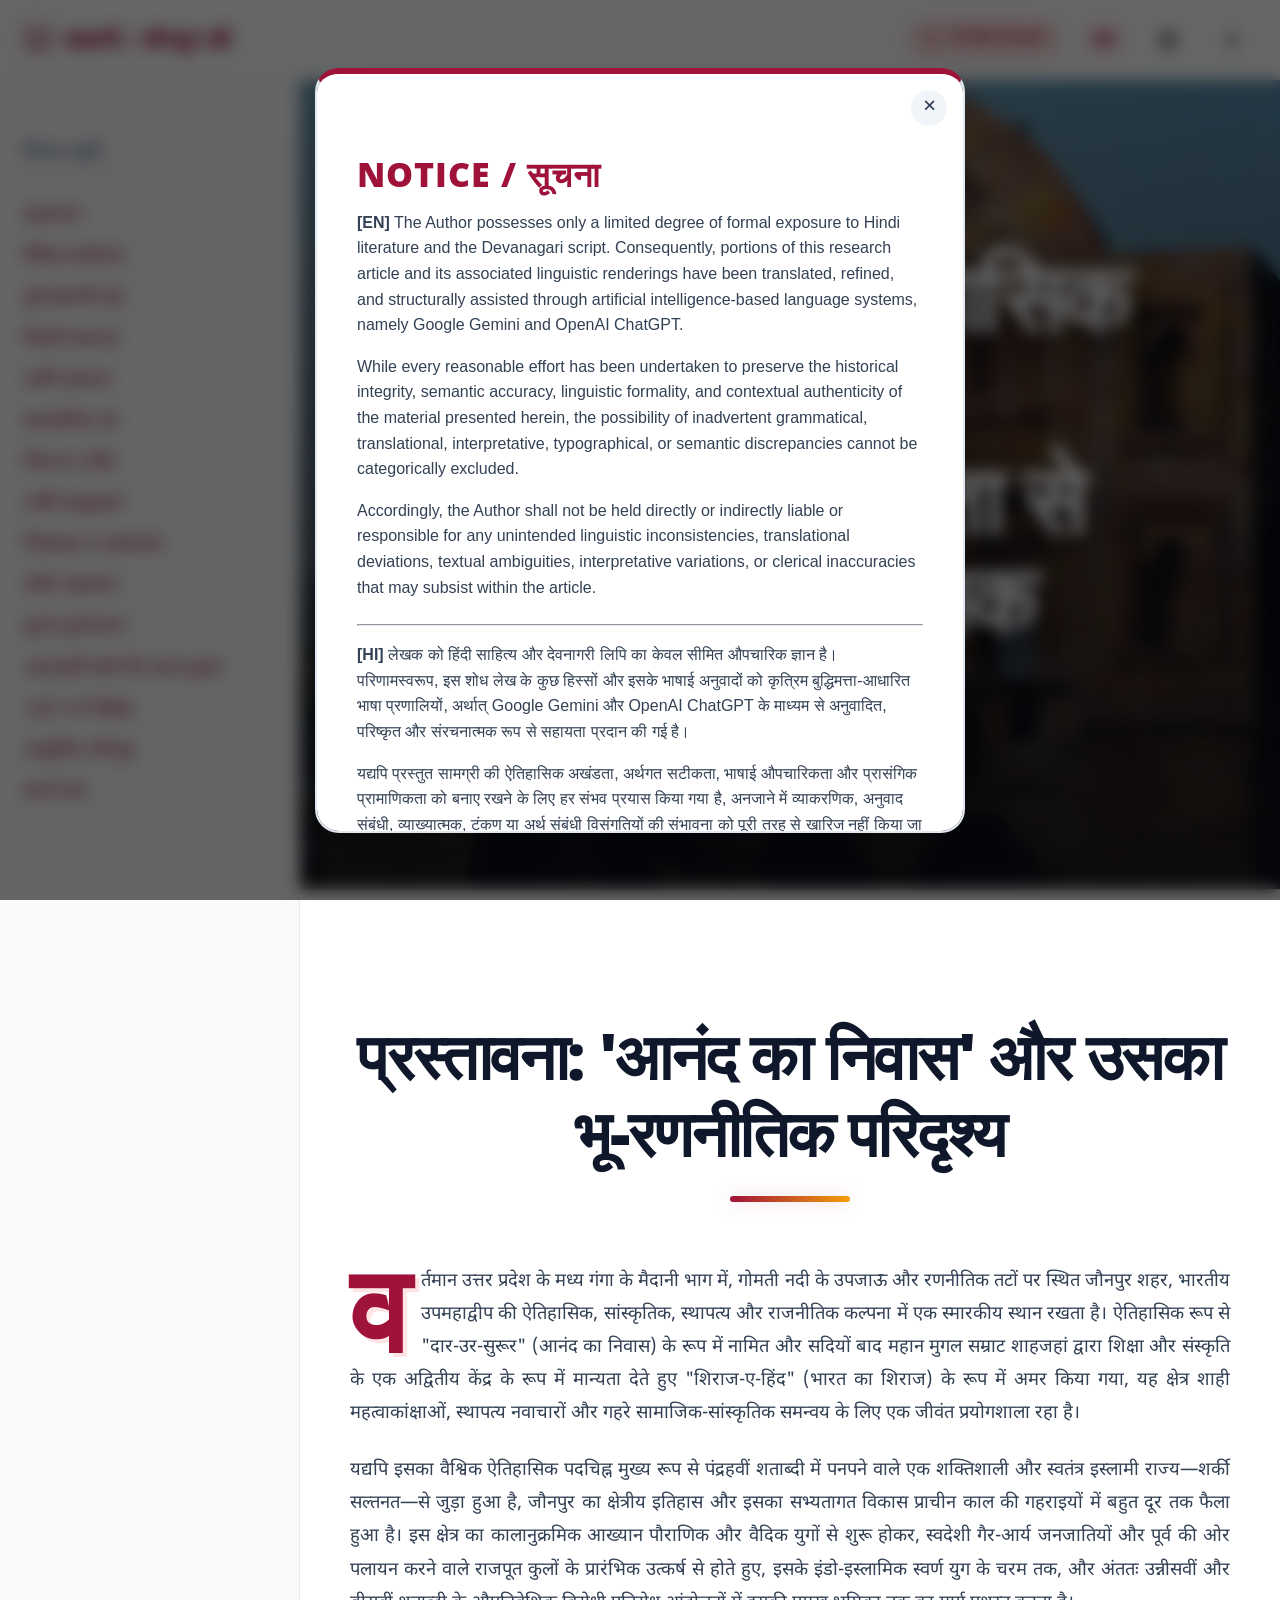
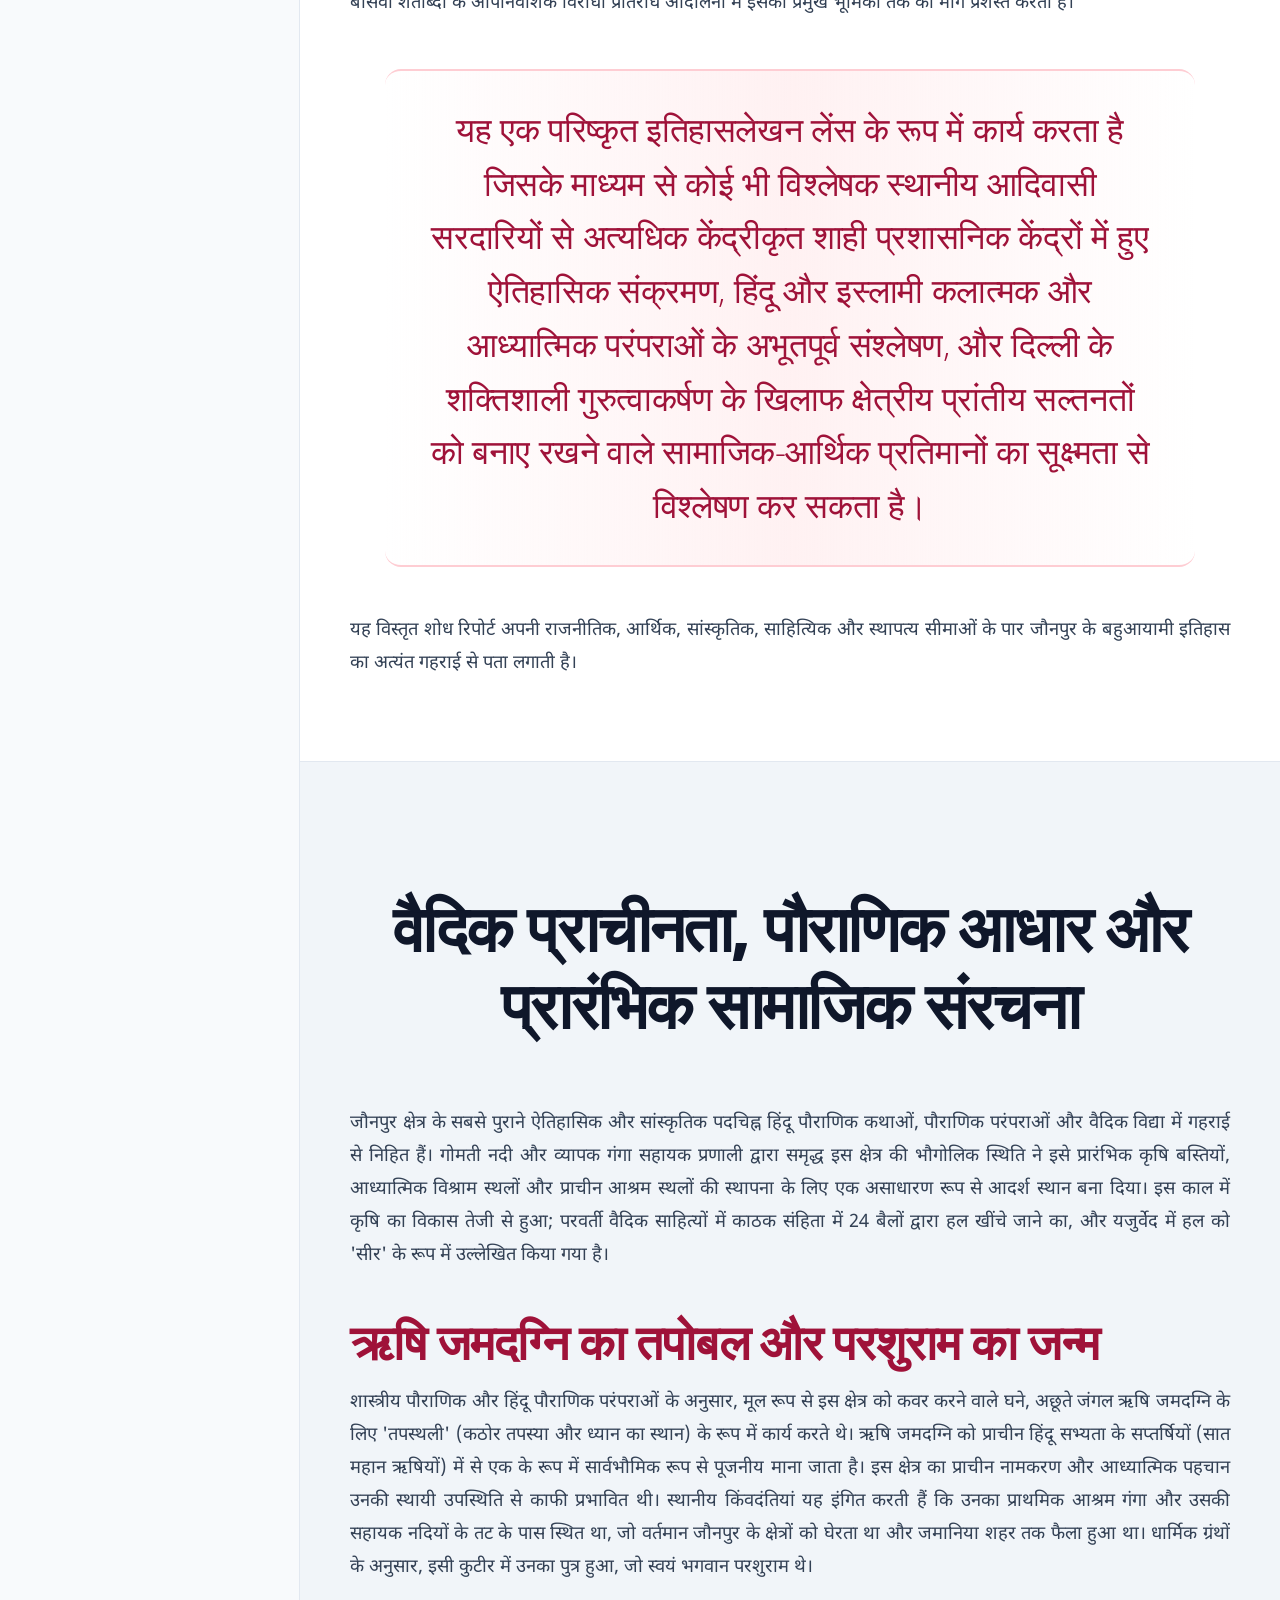
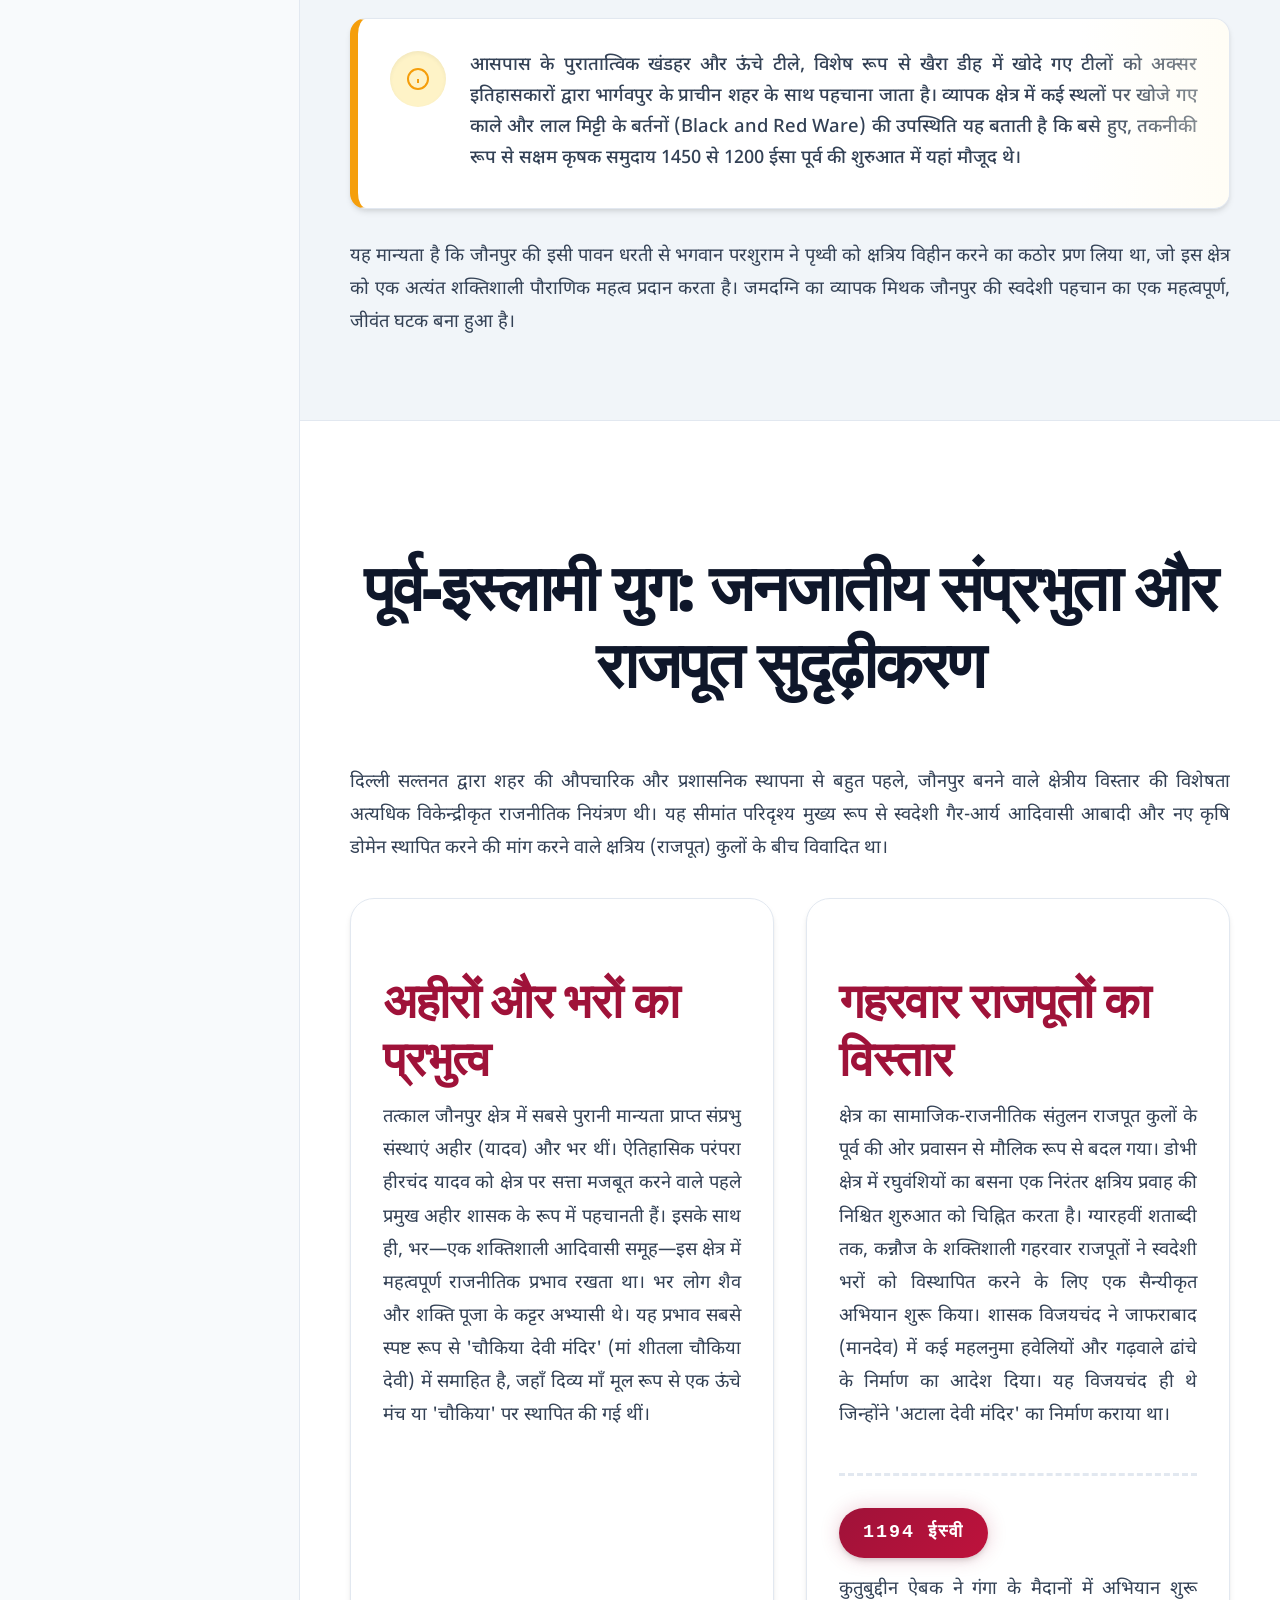
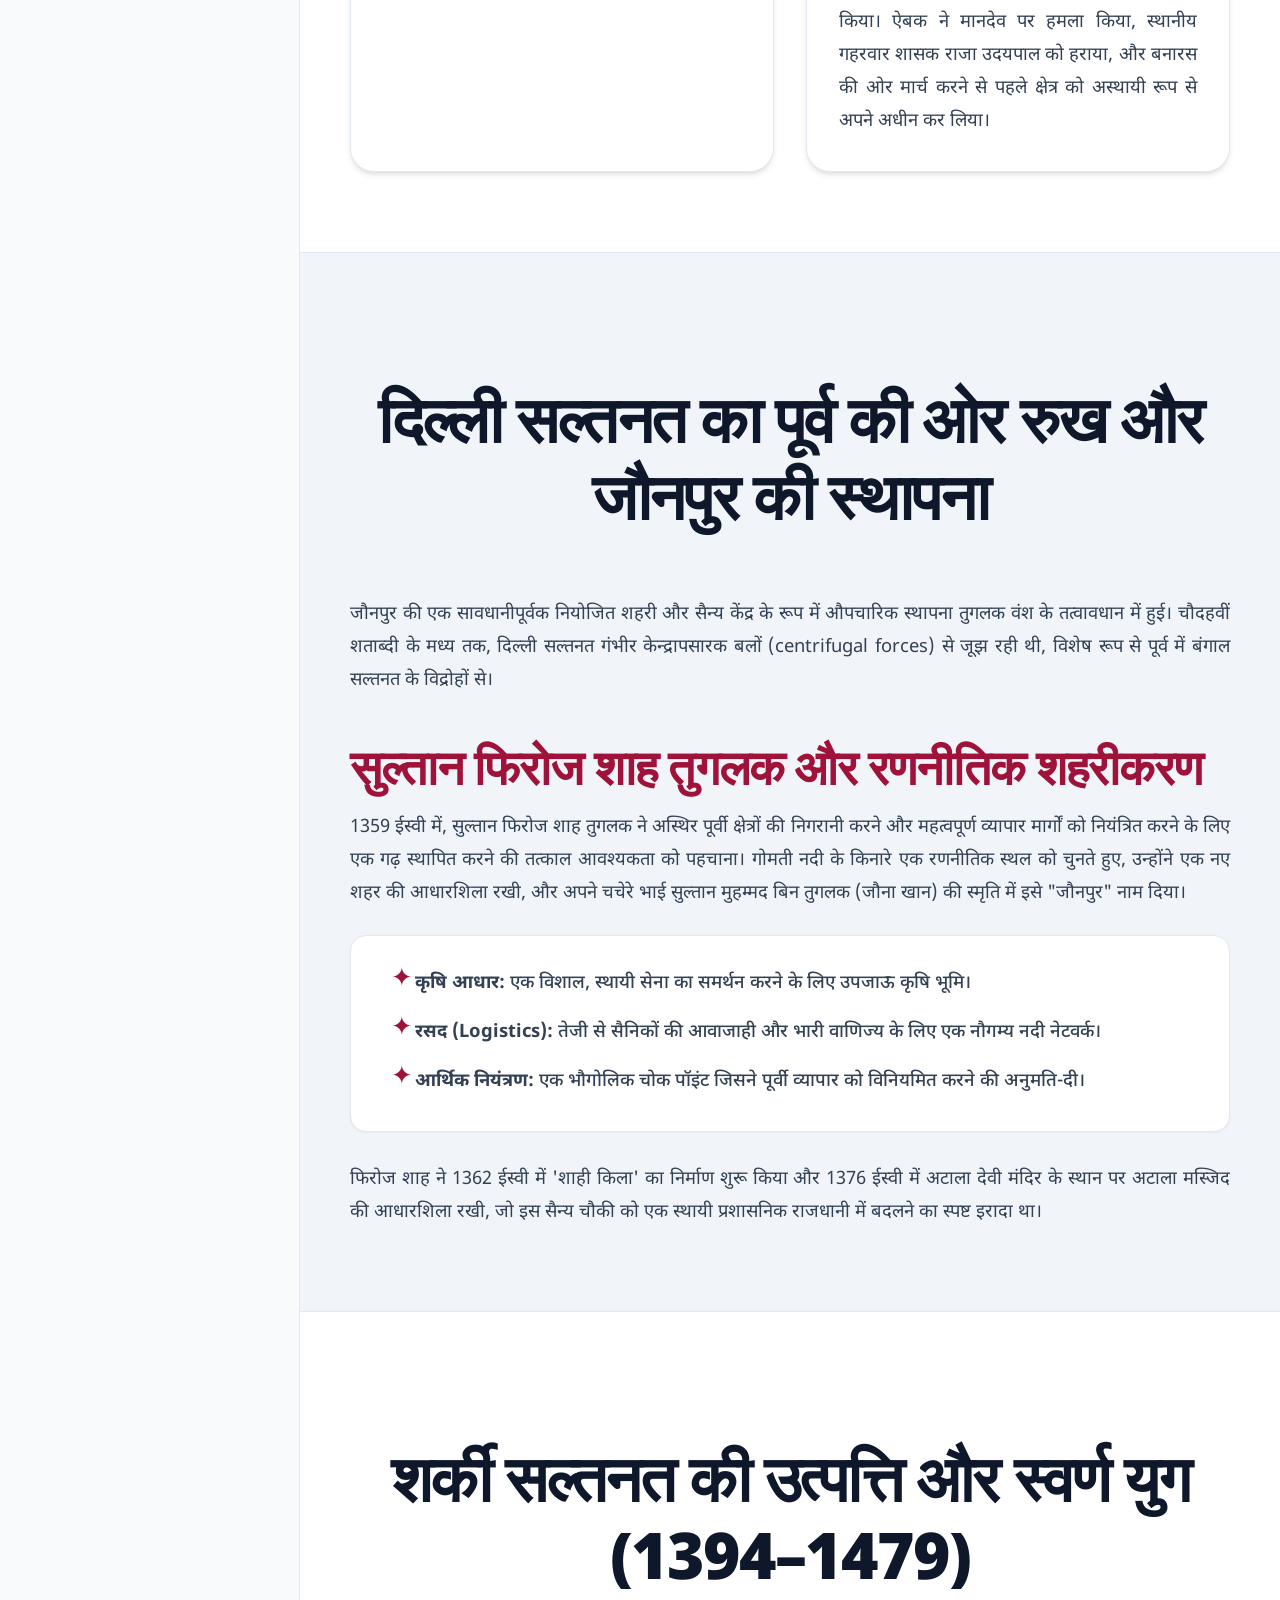
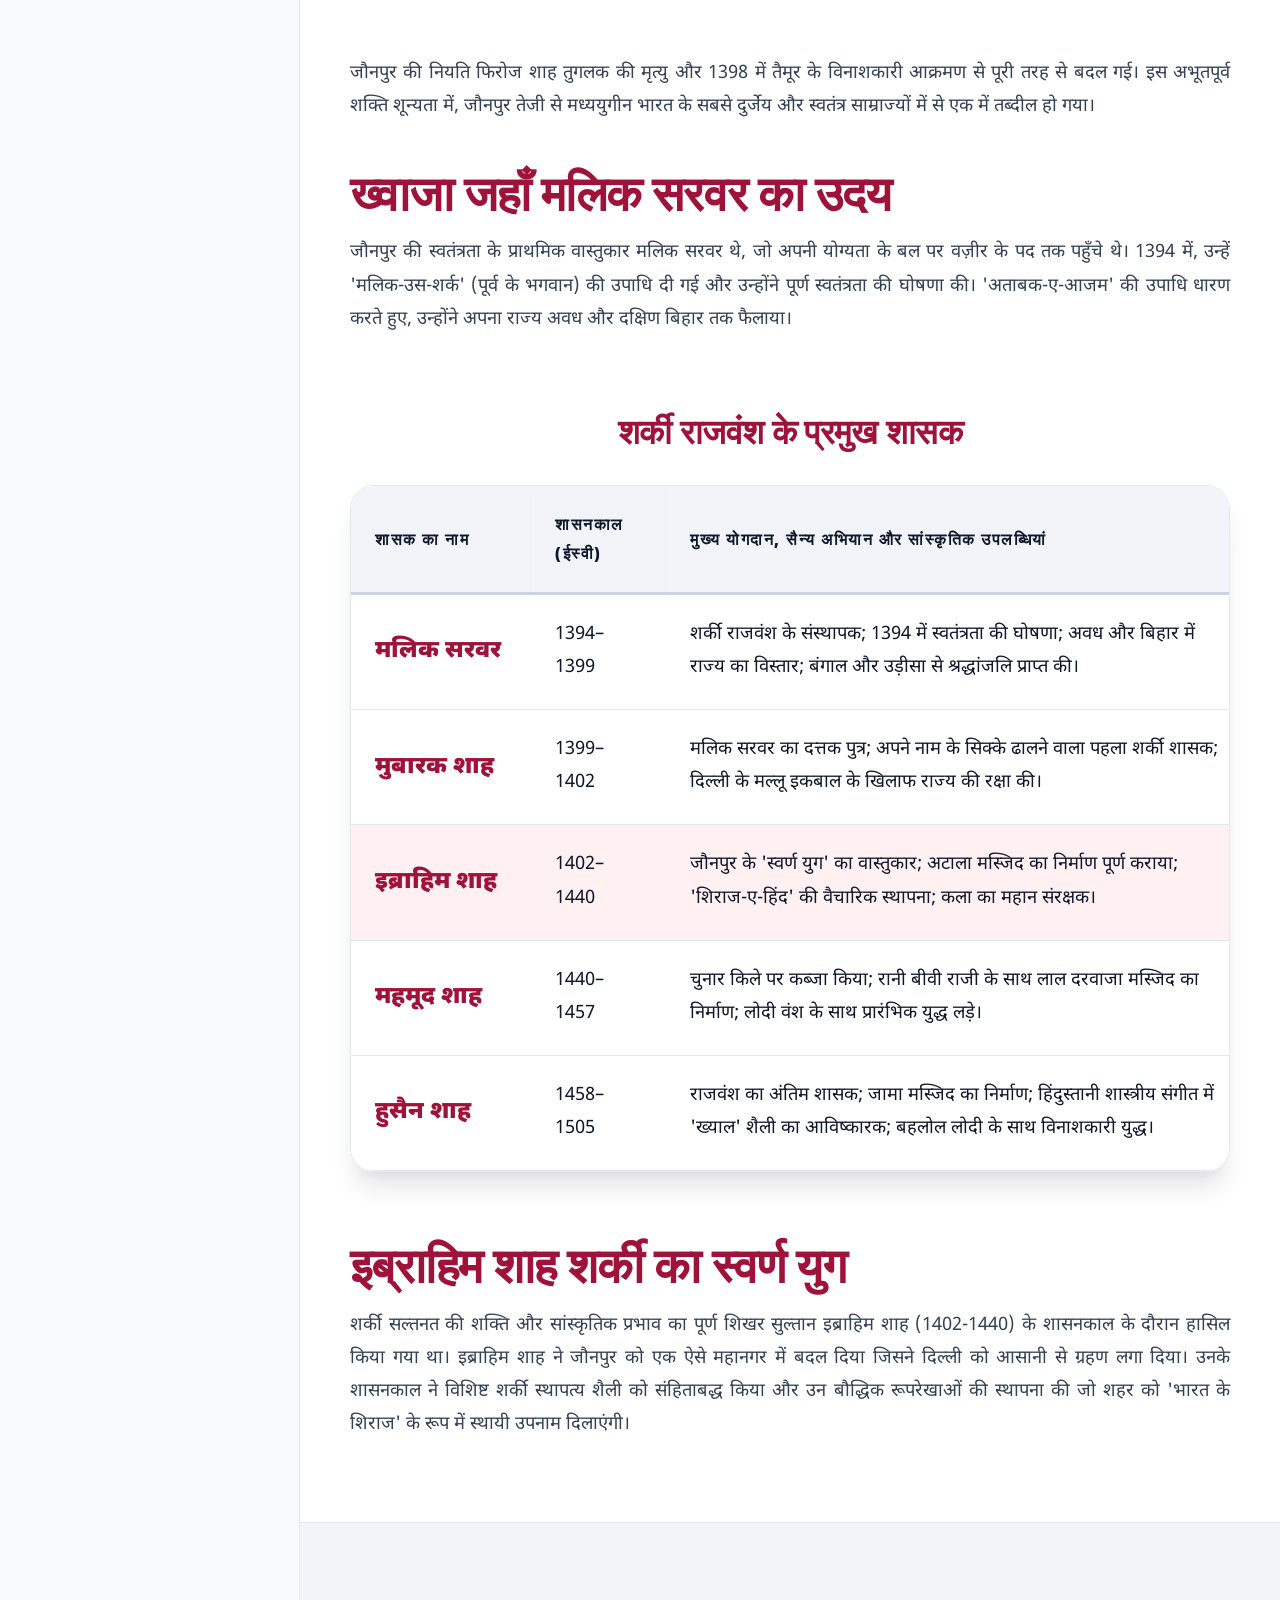
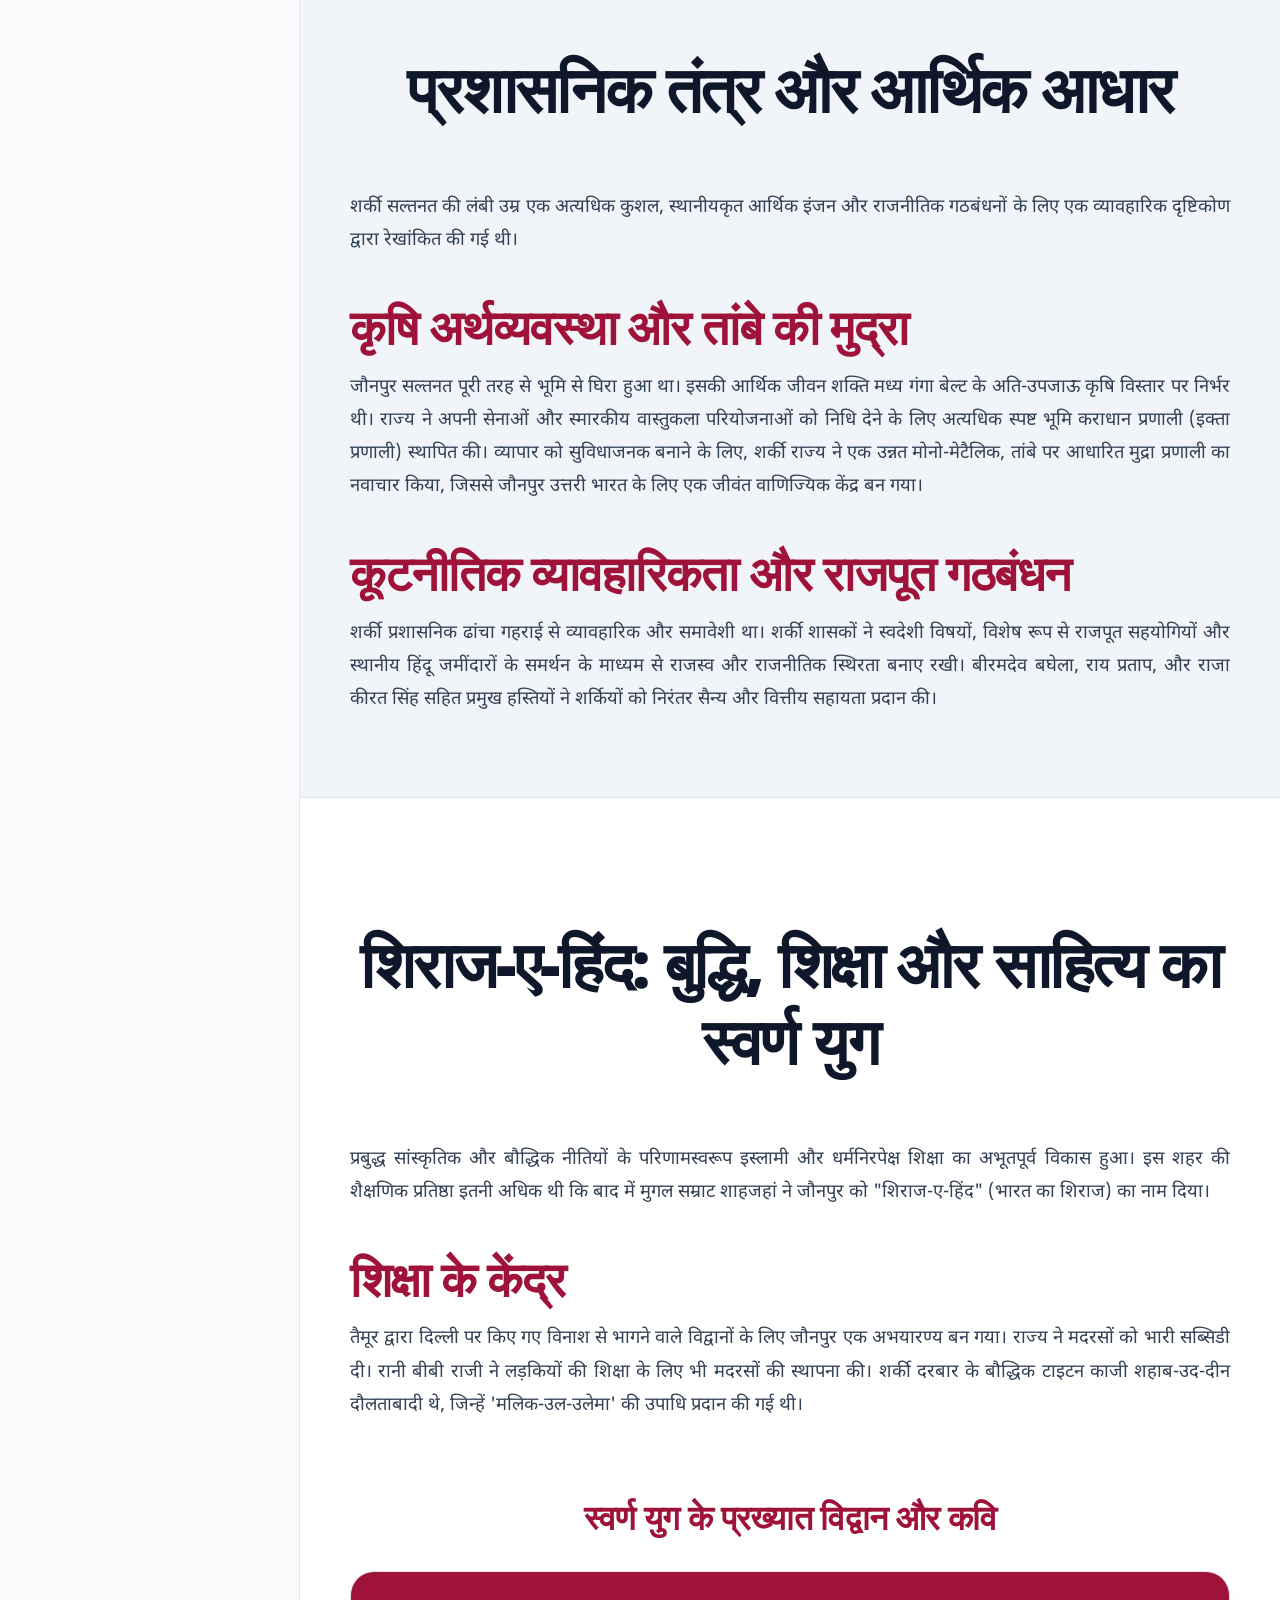
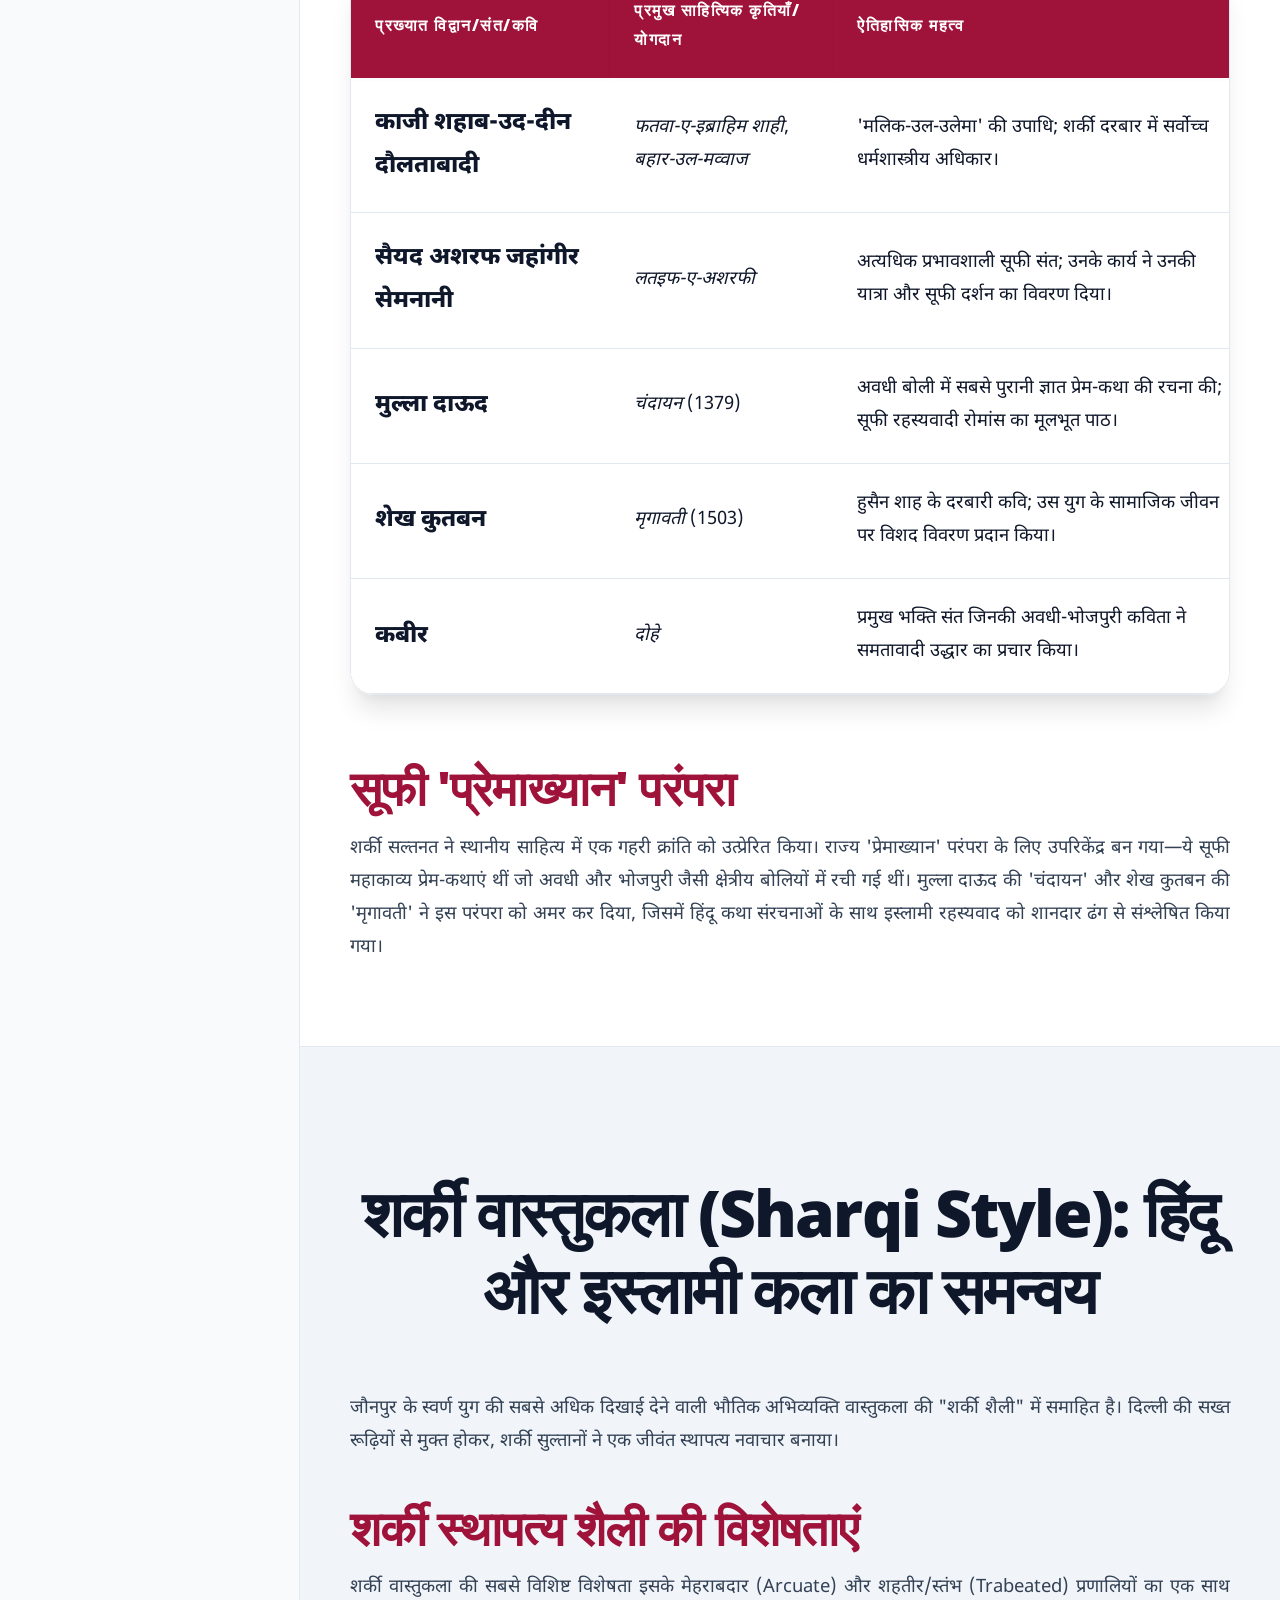
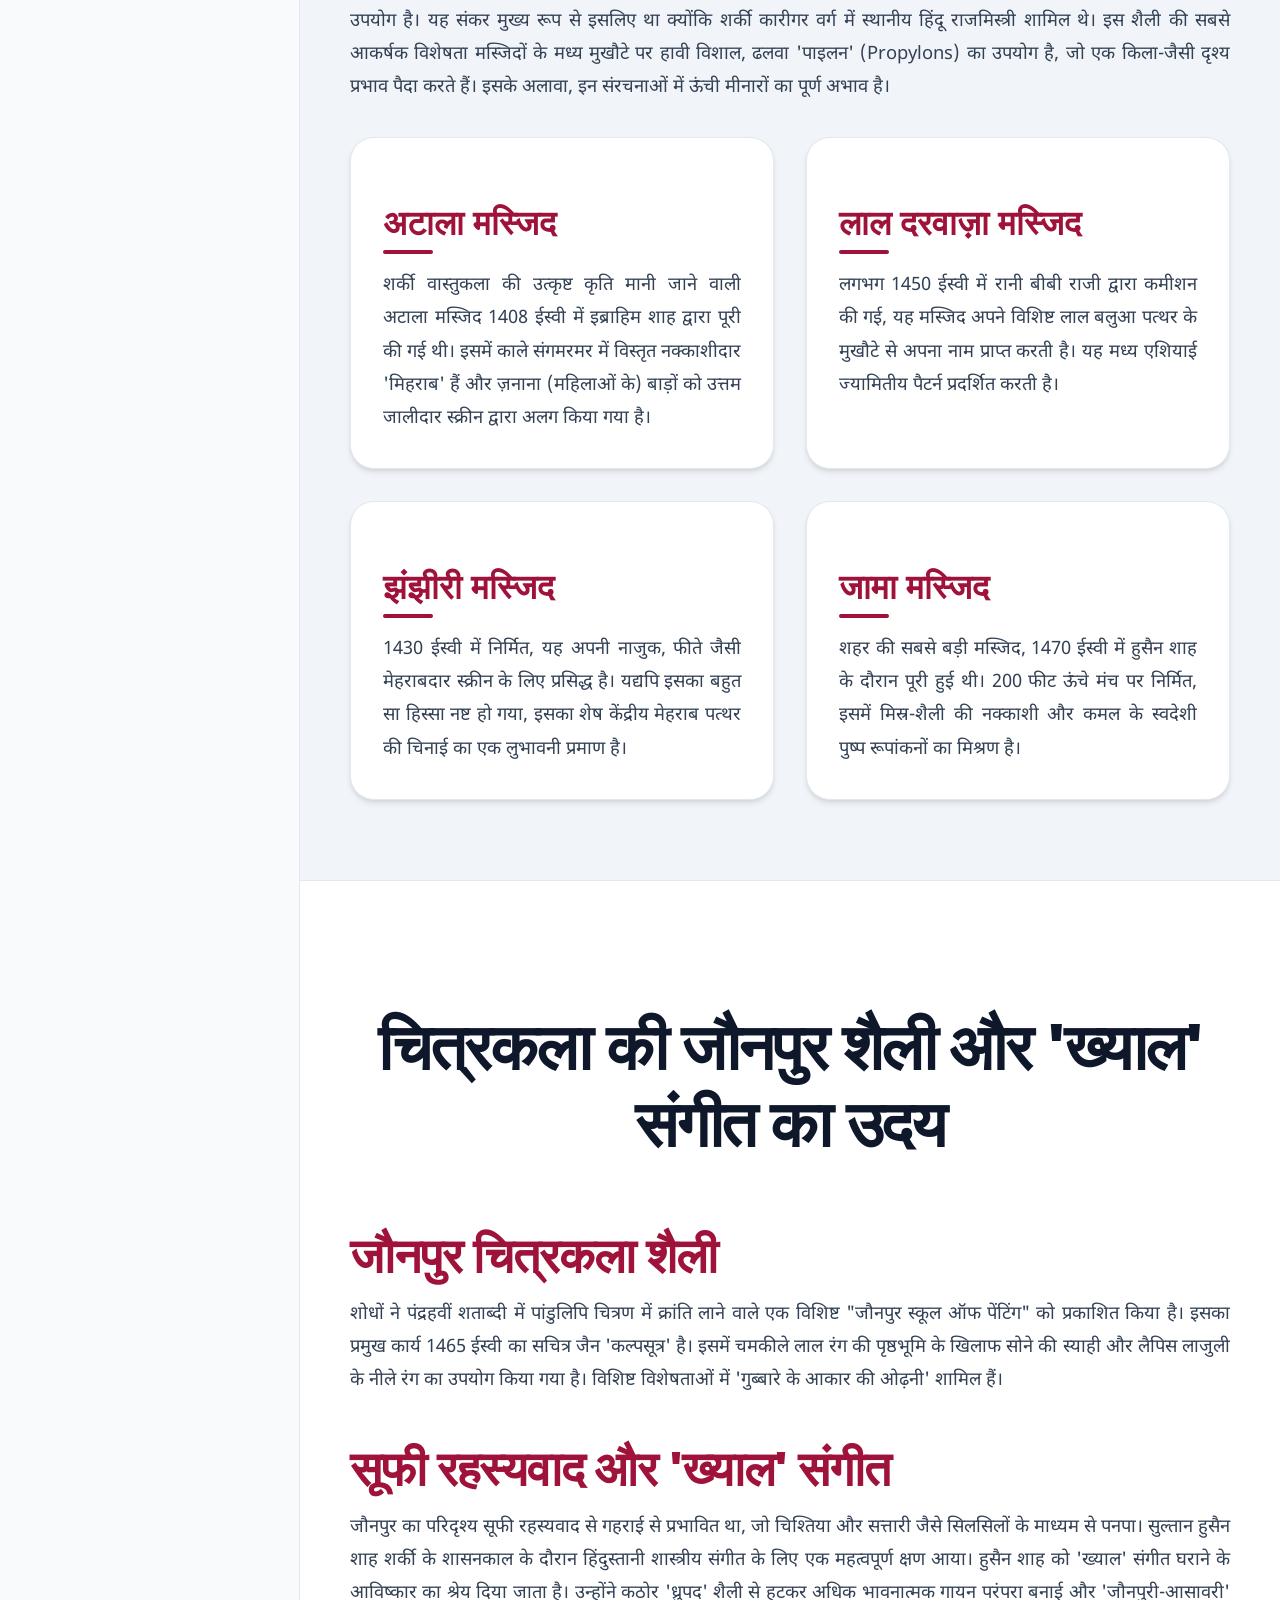
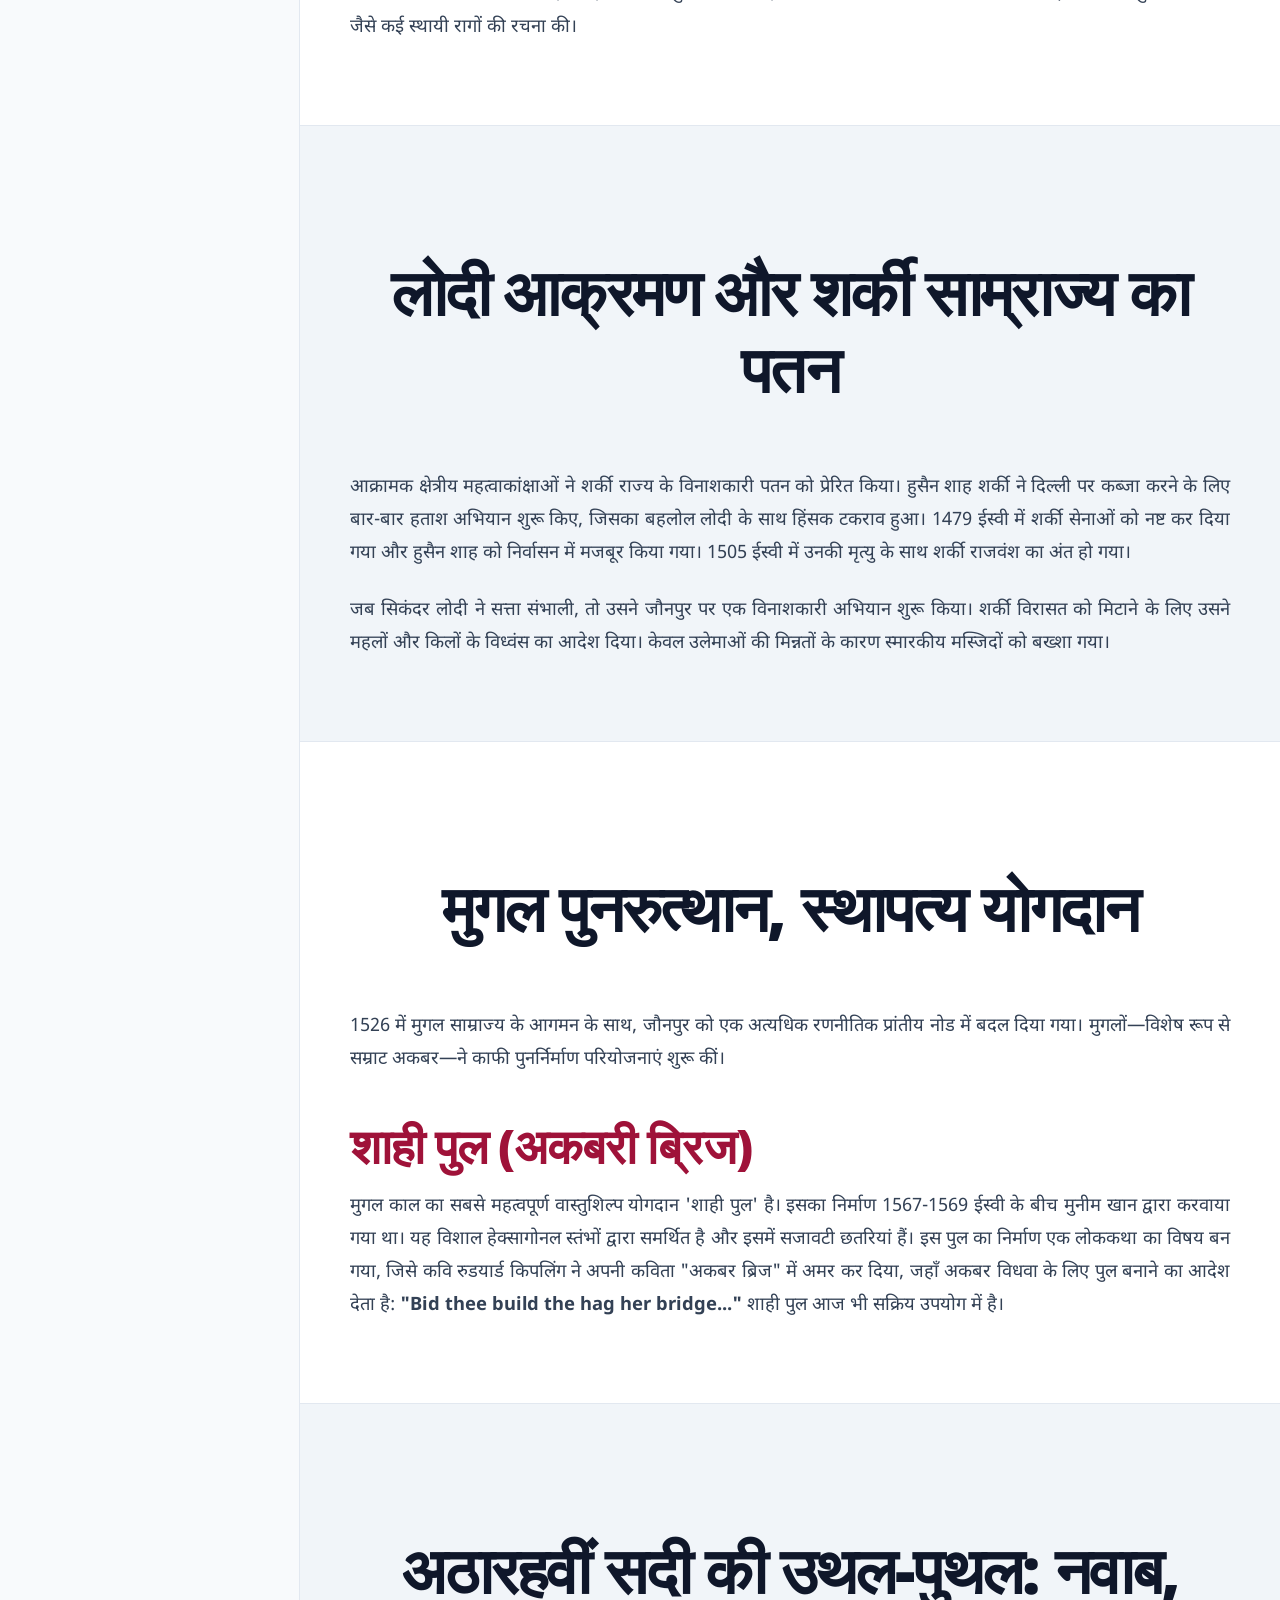
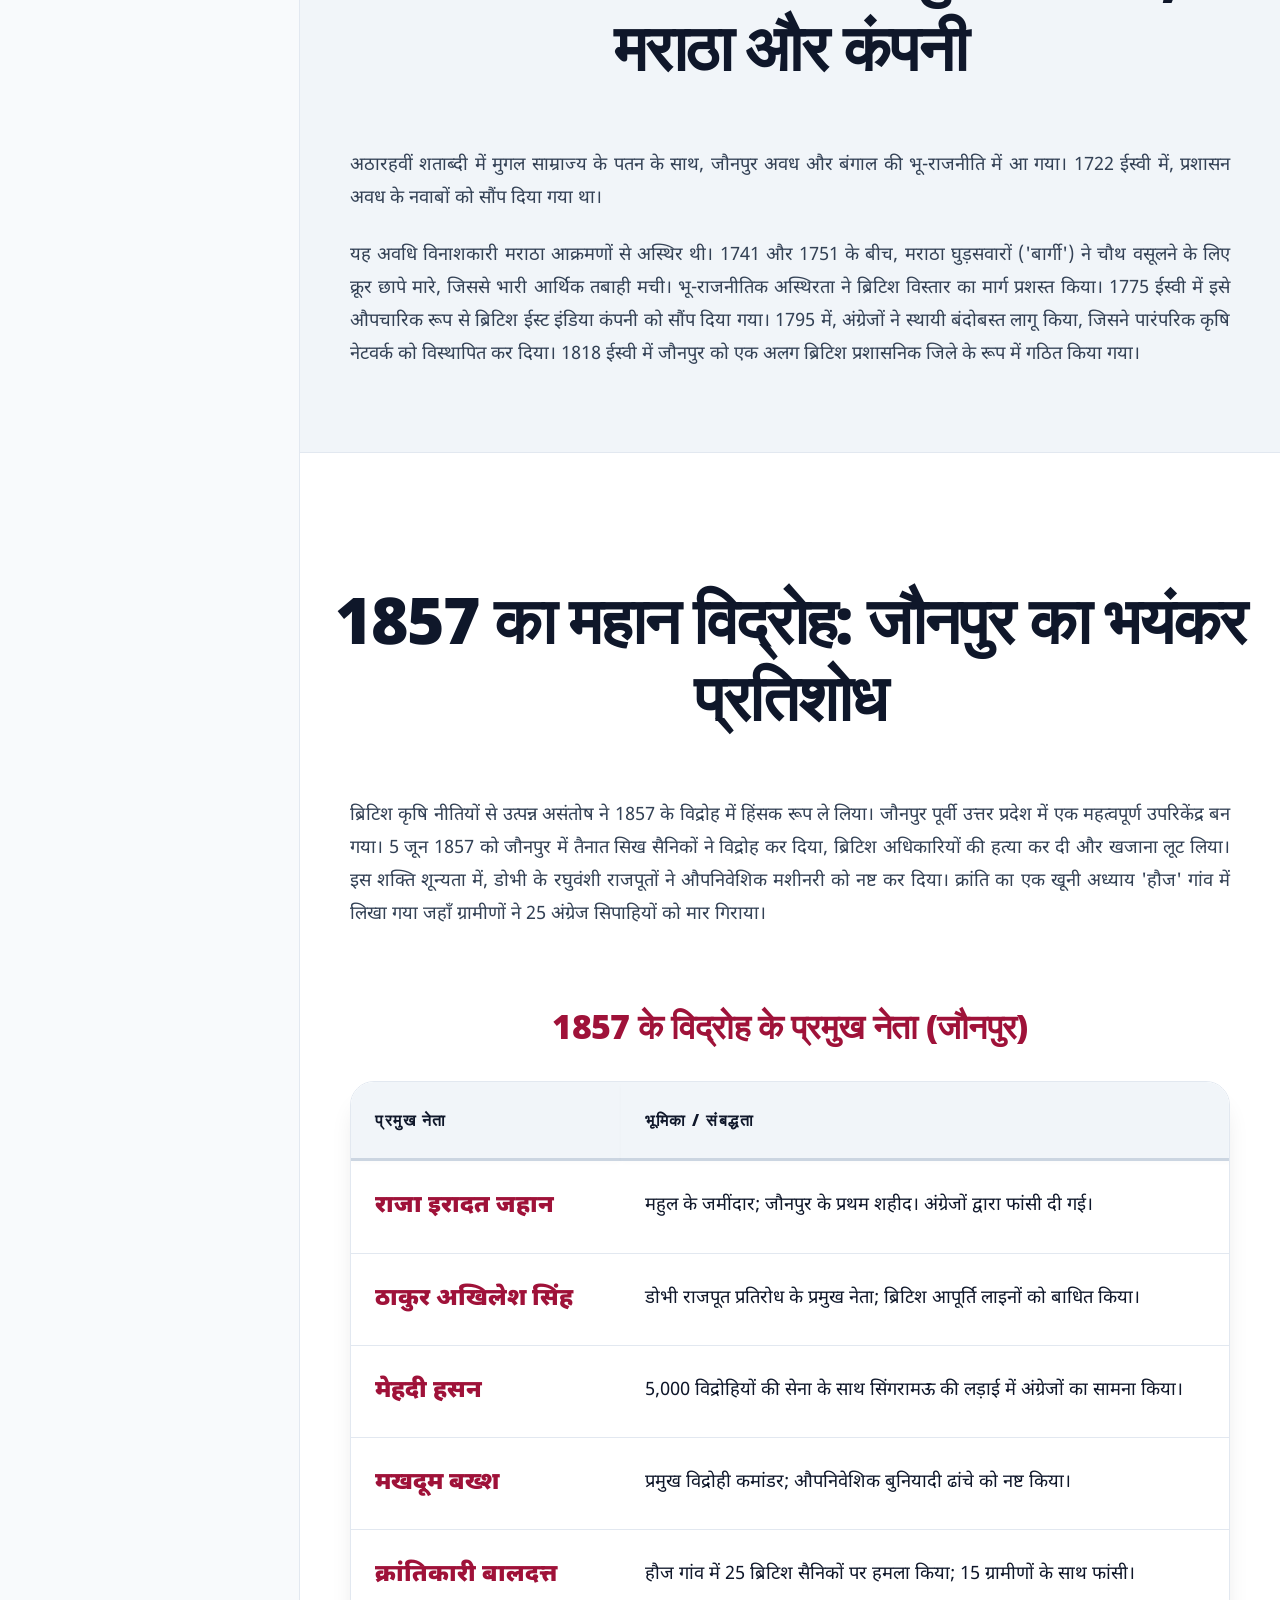
==== index_hi.html @ a03056e4 "Add files via upload" ====
<!DOCTYPE html>
<html lang="hi" class="scroll-smooth" data-theme="light">
<head>
    <meta charset="UTF-8">
    <meta name="viewport" content="width=device-width, initial-scale=1.0, maximum-scale=5.0">
    <meta name="description" content="जौनपुर का ऐतिहासिक और सांस्कृतिक विकास: वैदिक प्राचीनता से आधुनिकता और शिराज-ए-हिंद की विरासत तक एक विस्तृत विश्लेषणात्मक अध्ययन।">
    <meta name="author" content="Mohammed Yusuf Abbas">
    
    <title>जौनपुर का ऐतिहासिक विकास | विस्तृत संग्रह</title>
    
    <link rel="preconnect" href="https://fonts.googleapis.com">
    <link rel="preconnect" href="https://fonts.gstatic.com" crossorigin>
    <link href="https://fonts.googleapis.com/css2?family=Open+Sans:ital,wght@0,300;0,400;0,500;0,600;0,700;0,800;1,400;1,600&family=Noto+Sans+Devanagari:wght@300;400;500;600;700;800&display=swap" rel="stylesheet">    
    <link rel="stylesheet" href="style.css">

    <style>
        :root {
            --font-primary: 'Noto Sans Devanagari', 'Google Sans', 'Open Sans', system-ui, -apple-system, sans-serif;
        }
        body { font-family: var(--font-primary); }
    </style>
</head>

<body class="antialiased text-rendering-optimize" oncontextmenu="return false;">

    <div id="disclaimer-modal" class="modal-overlay" aria-hidden="true">
        <div class="modal-content shadow-2xl">
            <button class="close-modal-btn" aria-label="Close Disclaimer" title="Close">&times;</button>
            <h3 class="modal-title u-text-brand u-font-black">NOTICE / सूचना</h3>
            
            <div style="margin-bottom: 1.5rem;">
                <p><strong>[EN]</strong> The Author possesses only a limited degree of formal exposure to Hindi literature and the Devanagari script. Consequently, portions of this research article and its associated linguistic renderings have been translated, refined, and structurally assisted through artificial intelligence-based language systems, namely Google Gemini and OpenAI ChatGPT.</p>
                <p>While every reasonable effort has been undertaken to preserve the historical integrity, semantic accuracy, linguistic formality, and contextual authenticity of the material presented herein, the possibility of inadvertent grammatical, translational, interpretative, typographical, or semantic discrepancies cannot be categorically excluded.</p>
                <p>Accordingly, the Author shall not be held directly or indirectly liable or responsible for any unintended linguistic inconsistencies, translational deviations, textual ambiguities, interpretative variations, or clerical inaccuracies that may subsist within the article.</p>
            </div>
            
            <hr style="margin: 1rem 0; border-color: var(--border-light);">
            
            <div>
                <p><strong>[HI]</strong> लेखक को हिंदी साहित्य और देवनागरी लिपि का केवल सीमित औपचारिक ज्ञान है। परिणामस्वरूप, इस शोध लेख के कुछ हिस्सों और इसके भाषाई अनुवादों को कृत्रिम बुद्धिमत्ता-आधारित भाषा प्रणालियों, अर्थात् Google Gemini और OpenAI ChatGPT के माध्यम से अनुवादित, परिष्कृत और संरचनात्मक रूप से सहायता प्रदान की गई है।</p>
                <p>यद्यपि प्रस्तुत सामग्री की ऐतिहासिक अखंडता, अर्थगत सटीकता, भाषाई औपचारिकता और प्रासंगिक प्रामाणिकता को बनाए रखने के लिए हर संभव प्रयास किया गया है, अनजाने में व्याकरणिक, अनुवाद संबंधी, व्याख्यात्मक, टंकण या अर्थ संबंधी विसंगतियों की संभावना को पूरी तरह से खारिज नहीं किया जा सकता है।</p>
                <p>तदनुसार, लेख के भीतर मौजूद किसी भी अनपेक्षित भाषाई विसंगतियों, अनुवाद संबंधी विचलनों, पाठ्य अस्पष्टताओं, व्याख्यात्मक विविधताओं या लिपिकीय अशुद्धियों के लिए लेखक को प्रत्यक्ष या अप्रत्यक्ष रूप से उत्तरदायी या जिम्मेदार नहीं ठहराया जाएगा।</p>
            </div>
        </div>
    </div>

    <a href="#main-content" class="skip-link sr-only focusable">मुख्य सामग्री पर जाएं</a>

    <div class="progress-tracker" aria-hidden="true">
        <div id="scroll-progress" class="progress-bar"></div>
    </div>

    <header class="app-header glass-effect" role="banner">
        <div class="header-container">
            <div class="brand">
                <span class="brand-logo" aria-hidden="true">
                    <svg viewBox="0 0 24 24" width="28" height="28" stroke="currentColor" stroke-width="2" fill="none"><path d="M2 3h6a4 4 0 0 1 4 4v14a3 3 0 0 0-3-3H2z"></path><path d="M22 3h-6a4 4 0 0 0-4 4v14a3 3 0 0 1 3-3h7z"></path></svg>
                </span>
                <span class="brand-name">कहानी : जौनपुर की</span>
            </div>
            
            <div class="header-controls">
                <div class="reading-time-indicator" id="reading-time">
                    <svg viewBox="0 0 24 24" width="16" height="16" stroke="currentColor" stroke-width="2" fill="none"><circle cx="12" cy="12" r="10"></circle><polyline points="12 6 12 12 16 14"></polyline></svg>
                    <span>गणना हो रही है...</span>
                </div>

                <a href="index.html" class="theme-btn lang-toggle" aria-label="Switch to English" title="Switch to English" style="font-weight: 800; text-decoration: none;">EN</a>

                <button id="print-btn" class="theme-btn" aria-label="Print Document" title="Print Document">
                    <svg viewBox="0 0 24 24" width="20" height="20" stroke="currentColor" stroke-width="2" fill="none" stroke-linecap="round" stroke-linejoin="round">
                        <polyline points="6 9 6 2 18 2 18 9"></polyline>
                        <path d="M6 18H4a2 2 0 0 1-2-2v-5a2 2 0 0 1 2-2h16a2 2 0 0 1 2 2v5a2 2 0 0 1-2 2h-2"></path>
                        <rect x="6" y="14" width="12" height="8"></rect>
                    </svg>
                </button>
                
                <button id="theme-toggle" class="theme-btn" aria-label="Toggle Dark Mode" title="Toggle Dark Mode">
                    <svg class="sun-icon" viewBox="0 0 24 24" width="20" height="20" stroke="currentColor" stroke-width="2" fill="none"><circle cx="12" cy="12" r="5"></circle><line x1="12" y1="1" x2="12" y2="3"></line><line x1="12" y1="21" x2="12" y2="23"></line><line x1="4.22" y1="4.22" x2="5.64" y2="5.64"></line><line x1="18.36" y1="18.36" x2="19.78" y2="19.78"></line><line x1="1" y1="12" x2="3" y2="12"></line><line x1="21" y1="12" x2="23" y2="12"></line><line x1="4.22" y1="19.78" x2="5.64" y2="18.36"></line><line x1="18.36" y1="5.64" x2="19.78" y2="4.22"></line></svg>
                    <svg class="moon-icon hidden" viewBox="0 0 24 24" width="20" height="20" stroke="currentColor" stroke-width="2" fill="none"><path d="M21 12.79A9 9 0 1 1 11.21 3 7 7 0 0 0 21 12.79z"></path></svg>
                </button>

                <button id="mobile-menu-btn" class="hamburger-btn" aria-expanded="false" aria-controls="sidebar-nav">
                    <span class="hamburger-box">
                        <span class="hamburger-inner"></span>
                    </span>
                </button>
            </div>
        </div>
    </header>

    <div class="layout-wrapper">
        <aside id="sidebar-nav" class="sidebar" aria-label="Table of Contents">
            <div class="sidebar-sticky">
                <div class="sidebar-header">
                    <h3>विषय सूची</h3>
                </div>
                <nav class="toc-nav" id="toc-container">
                    <ul class="toc-list">
                        <li><a href="#introduction">प्रस्तावना</a></li>
                        <li><a href="#vedic-antiquity">वैदिक प्राचीनता</a></li>
                        <li><a href="#pre-islamic">पूर्व-इस्लामी युग</a></li>
                        <li><a href="#delhi-sultanate">दिल्ली सल्तनत</a></li>
                        <li><a href="#sharqi-sultanate">शर्की सल्तनत</a></li>
                        <li><a href="#administration">प्रशासनिक तंत्र</a></li>
                        <li><a href="#shiraz-i-hind">शिराज-ए-हिंद</a></li>
                        <li><a href="#architecture">शर्की वास्तुकला</a></li>
                        <li><a href="#art-mysticism">चित्रकला व रहस्यवाद</a></li>
                        <li><a href="#lodi-conquest">लोदी आक्रमण</a></li>
                        <li><a href="#mughal-resurgence">मुगल पुनरुत्थान</a></li>
                        <li><a href="#18th-century">अठारहवीं सदी की उथल-पुथल</a></li>
                        <li><a href="#great-rebellion">1857 का विद्रोह</a></li>
                        <li><a href="#modern-jaunpur">आधुनिक जौनपुर</a></li>
                        <li><a href="#works-cited">संदर्भ ग्रंथ</a></li>
                    </ul>
                </nav>
            </div>
        </aside>

        <main id="main-content" class="main-content" role="main">
            <article class="research-paper">
                <header class="paper-header parallax-container">
                    <div class="paper-header-bg"></div>
                    <div class="paper-header-content">
                        <div class="document-metadata">
                            <span class="tag">ऐतिहासिक विश्लेषण</span>
                            <span class="tag">शहरी विकास</span>
                        </div>
                        <h1 class="paper-title">जौनपुर का ऐतिहासिक विकास: <br>वैदिक प्राचीनता से आधुनिकता तक</h1>
                        <div class="paper-author-card">
                            <div class="author-avatar">MYA</div>
                            <div class="author-info">
                                <p class="author-name" rel="author">मोहम्मद यूसुफ अब्बास</p>
                                <p class="author-role">उपलब्ध ऐतिहासिक स्रोतों का एक विश्लेषण</p>
                            </div>
                        </div>
                    </div>
                </header>

                <div class="paper-body">
                    
                    <section id="introduction" class="paper-section reveal-on-scroll">
                        <header class="section-heading">
                            <h2>प्रस्तावना: 'आनंद का निवास' और उसका भू-रणनीतिक परिदृश्य</h2>
                            <div class="heading-line"></div>
                        </header>
                        <div class="section-content">
                            <p class="has-drop-cap">वर्तमान उत्तर प्रदेश के मध्य गंगा के मैदानी भाग में, गोमती नदी के उपजाऊ और रणनीतिक तटों पर स्थित जौनपुर शहर, भारतीय उपमहाद्वीप की ऐतिहासिक, सांस्कृतिक, स्थापत्य और राजनीतिक कल्पना में एक स्मारकीय स्थान रखता है। ऐतिहासिक रूप से "दार-उर-सुरूर" (आनंद का निवास) के रूप में नामित और सदियों बाद महान मुगल सम्राट शाहजहां द्वारा शिक्षा और संस्कृति के एक अद्वितीय केंद्र के रूप में मान्यता देते हुए "शिराज-ए-हिंद" (भारत का शिराज) के रूप में अमर किया गया, यह क्षेत्र शाही महत्वाकांक्षाओं, स्थापत्य नवाचारों और गहरे सामाजिक-सांस्कृतिक समन्वय के लिए एक जीवंत प्रयोगशाला रहा है।</p>
                            
                            <p>यद्यपि इसका वैश्विक ऐतिहासिक पदचिह्न मुख्य रूप से पंद्रहवीं शताब्दी में पनपने वाले एक शक्तिशाली और स्वतंत्र इस्लामी राज्य—शर्की सल्तनत—से जुड़ा हुआ है, जौनपुर का क्षेत्रीय इतिहास और इसका सभ्यतागत विकास प्राचीन काल की गहराइयों में बहुत दूर तक फैला हुआ है। इस क्षेत्र का कालानुक्रमिक आख्यान पौराणिक और वैदिक युगों से शुरू होकर, स्वदेशी गैर-आर्य जनजातियों और पूर्व की ओर पलायन करने वाले राजपूत कुलों के प्रारंभिक उत्कर्ष से होते हुए, इसके इंडो-इस्लामिक स्वर्ण युग के चरम तक, और अंततः उन्नीसवीं और बीसवीं शताब्दी के औपनिवेशिक विरोधी प्रतिरोध आंदोलनों में इसकी प्रमुख भूमिका तक का मार्ग प्रशस्त करता है।</p>
                            
                            <blockquote class="pull-quote">
                                <p>यह एक परिष्कृत इतिहासलेखन लेंस के रूप में कार्य करता है जिसके माध्यम से कोई भी विश्लेषक स्थानीय आदिवासी सरदारियों से अत्यधिक केंद्रीकृत शाही प्रशासनिक केंद्रों में हुए ऐतिहासिक संक्रमण, हिंदू और इस्लामी कलात्मक और आध्यात्मिक परंपराओं के अभूतपूर्व संश्लेषण, और दिल्ली के शक्तिशाली गुरुत्वाकर्षण के खिलाफ क्षेत्रीय प्रांतीय सल्तनतों को बनाए रखने वाले सामाजिक-आर्थिक प्रतिमानों का सूक्ष्मता से विश्लेषण कर सकता है।</p>
                            </blockquote>

                            <p>यह विस्तृत शोध रिपोर्ट अपनी राजनीतिक, आर्थिक, सांस्कृतिक, साहित्यिक और स्थापत्य सीमाओं के पार जौनपुर के बहुआयामी इतिहास का अत्यंत गहराई से पता लगाती है।</p>
                        </div>
                    </section>

                    <section id="vedic-antiquity" class="paper-section reveal-on-scroll alternate-bg-wrapper">
                        <div class="wrapper-inner">
                            <header class="section-heading">
                                <h2>वैदिक प्राचीनता, पौराणिक आधार और प्रारंभिक सामाजिक संरचना</h2>
                            </header>
                            <div class="section-content">
                                <p>जौनपुर क्षेत्र के सबसे पुराने ऐतिहासिक और सांस्कृतिक पदचिह्न हिंदू पौराणिक कथाओं, पौराणिक परंपराओं और वैदिक विद्या में गहराई से निहित हैं। गोमती नदी और व्यापक गंगा सहायक प्रणाली द्वारा समृद्ध इस क्षेत्र की भौगोलिक स्थिति ने इसे प्रारंभिक कृषि बस्तियों, आध्यात्मिक विश्राम स्थलों और प्राचीन आश्रम स्थलों की स्थापना के लिए एक असाधारण रूप से आदर्श स्थान बना दिया। इस काल में कृषि का विकास तेजी से हुआ; परवर्ती वैदिक साहित्यों में काठक संहिता में 24 बैलों द्वारा हल खींचे जाने का, और यजुर्वेद में हल को 'सीर' के रूप में उल्लेखित किया गया है।</p>

                                <h3>ऋषि जमदग्नि का तपोबल और परशुराम का जन्म</h3>
                                <p>शास्त्रीय पौराणिक और हिंदू पौराणिक परंपराओं के अनुसार, मूल रूप से इस क्षेत्र को कवर करने वाले घने, अछूते जंगल ऋषि जमदग्नि के लिए 'तपस्थली' (कठोर तपस्या और ध्यान का स्थान) के रूप में कार्य करते थे। ऋषि जमदग्नि को प्राचीन हिंदू सभ्यता के सप्तर्षियों (सात महान ऋषियों) में से एक के रूप में सार्वभौमिक रूप से पूजनीय माना जाता है। इस क्षेत्र का प्राचीन नामकरण और आध्यात्मिक पहचान उनकी स्थायी उपस्थिति से काफी प्रभावित थी। स्थानीय किंवदंतियां यह इंगित करती हैं कि उनका प्राथमिक आश्रम गंगा और उसकी सहायक नदियों के तट के पास स्थित था, जो वर्तमान जौनपुर के क्षेत्रों को घेरता था और जमानिया शहर तक फैला हुआ था। धार्मिक ग्रंथों के अनुसार, इसी कुटीर में उनका पुत्र हुआ, जो स्वयं भगवान परशुराम थे।</p>

                                <div class="info-box shadow-card">
                                    <div class="info-icon">
                                        <svg viewBox="0 0 24 24" width="24" height="24" stroke="currentColor" stroke-width="2" fill="none"><circle cx="12" cy="12" r="10"></circle><line x1="12" y1="16" x2="12" y2="12"></line><line x1="12" y1="8" x2="12.01" y2="8"></line></svg>
                                    </div>
                                    <div class="info-text">
                                        <p>आसपास के पुरातात्विक खंडहर और ऊंचे टीले, विशेष रूप से खैरा डीह में खोदे गए टीलों को अक्सर इतिहासकारों द्वारा भार्गवपुर के प्राचीन शहर के साथ पहचाना जाता है। व्यापक क्षेत्र में कई स्थलों पर खोजे गए काले और लाल मिट्टी के बर्तनों (Black and Red Ware) की उपस्थिति यह बताती है कि बसे हुए, तकनीकी रूप से सक्षम कृषक समुदाय 1450 से 1200 ईसा पूर्व की शुरुआत में यहां मौजूद थे।</p>
                                    </div>
                                </div>

                                <p>यह मान्यता है कि जौनपुर की इसी पावन धरती से भगवान परशुराम ने पृथ्वी को क्षत्रिय विहीन करने का कठोर प्रण लिया था, जो इस क्षेत्र को एक अत्यंत शक्तिशाली पौराणिक महत्व प्रदान करता है। जमदग्नि का व्यापक मिथक जौनपुर की स्वदेशी पहचान का एक महत्वपूर्ण, जीवंत घटक बना हुआ है।</p>
                            </div>
                        </div>
                    </section>

                    <section id="pre-islamic" class="paper-section reveal-on-scroll">
                        <header class="section-heading">
                            <h2>पूर्व-इस्लामी युग: जनजातीय संप्रभुता और राजपूत सुदृढ़ीकरण</h2>
                        </header>
                        <div class="section-content">
                            <p>दिल्ली सल्तनत द्वारा शहर की औपचारिक और प्रशासनिक स्थापना से बहुत पहले, जौनपुर बनने वाले क्षेत्रीय विस्तार की विशेषता अत्यधिक विकेन्द्रीकृत राजनीतिक नियंत्रण थी। यह सीमांत परिदृश्य मुख्य रूप से स्वदेशी गैर-आर्य आदिवासी आबादी और नए कृषि डोमेन स्थापित करने की मांग करने वाले क्षत्रिय (राजपूत) कुलों के बीच विवादित था।</p>

                            <div class="grid-columns-2">
                                <div class="grid-card">
                                    <h3>अहीरों और भरों का प्रभुत्व</h3>
                                    <p>तत्काल जौनपुर क्षेत्र में सबसे पुरानी मान्यता प्राप्त संप्रभु संस्थाएं अहीर (यादव) और भर थीं। ऐतिहासिक परंपरा हीरचंद यादव को क्षेत्र पर सत्ता मजबूत करने वाले पहले प्रमुख अहीर शासक के रूप में पहचानती हैं। इसके साथ ही, भर—एक शक्तिशाली आदिवासी समूह—इस क्षेत्र में महत्वपूर्ण राजनीतिक प्रभाव रखता था। भर लोग शैव और शक्ति पूजा के कट्टर अभ्यासी थे। यह प्रभाव सबसे स्पष्ट रूप से 'चौकिया देवी मंदिर' (मां शीतला चौकिया देवी) में समाहित है, जहाँ दिव्य माँ मूल रूप से एक ऊंचे मंच या 'चौकिया' पर स्थापित की गई थीं।</p>
                                </div>

                                <div class="grid-card">
                                    <h3>गहरवार राजपूतों का विस्तार</h3>
                                    <p>क्षेत्र का सामाजिक-राजनीतिक संतुलन राजपूत कुलों के पूर्व की ओर प्रवासन से मौलिक रूप से बदल गया। डोभी क्षेत्र में रघुवंशियों का बसना एक निरंतर क्षत्रिय प्रवाह की निश्चित शुरुआत को चिह्नित करता है। ग्यारहवीं शताब्दी तक, कन्नौज के शक्तिशाली गहरवार राजपूतों ने स्वदेशी भरों को विस्थापित करने के लिए एक सैन्यीकृत अभियान शुरू किया। शासक विजयचंद ने जाफराबाद (मानदेव) में कई महलनुमा हवेलियों और गढ़वाले ढांचे के निर्माण का आदेश दिया। यह विजयचंद ही थे जिन्होंने 'अटाला देवी मंदिर' का निर्माण कराया था।</p>
                                    <div class="timeline-event">
                                        <span class="year">1194 ईस्वी</span>
                                        <p>कुतुबुद्दीन ऐबक ने गंगा के मैदानों में अभियान शुरू किया। ऐबक ने मानदेव पर हमला किया, स्थानीय गहरवार शासक राजा उदयपाल को हराया, और बनारस की ओर मार्च करने से पहले क्षेत्र को अस्थायी रूप से अपने अधीन कर लिया।</p>
                                    </div>
                                </div>
                            </div>
                        </div>
                    </section>

                    <section id="delhi-sultanate" class="paper-section reveal-on-scroll alternate-bg-wrapper">
                        <div class="wrapper-inner">
                            <header class="section-heading">
                                <h2>दिल्ली सल्तनत का पूर्व की ओर रुख और जौनपुर की स्थापना</h2>
                            </header>
                            <div class="section-content">
                                <p>जौनपुर की एक सावधानीपूर्वक नियोजित शहरी और सैन्य केंद्र के रूप में औपचारिक स्थापना तुगलक वंश के तत्वावधान में हुई। चौदहवीं शताब्दी के मध्य तक, दिल्ली सल्तनत गंभीर केन्द्रापसारक बलों (centrifugal forces) से जूझ रही थी, विशेष रूप से पूर्व में बंगाल सल्तनत के विद्रोहों से।</p>

                                <h3>सुल्तान फिरोज शाह तुगलक और रणनीतिक शहरीकरण</h3>
                                <p>1359 ईस्वी में, सुल्तान फिरोज शाह तुगलक ने अस्थिर पूर्वी क्षेत्रों की निगरानी करने और महत्वपूर्ण व्यापार मार्गों को नियंत्रित करने के लिए एक गढ़ स्थापित करने की तत्काल आवश्यकता को पहचाना। गोमती नदी के किनारे एक रणनीतिक स्थल को चुनते हुए, उन्होंने एक नए शहर की आधारशिला रखी, और अपने चचेरे भाई सुल्तान मुहम्मद बिन तुगलक (जौना खान) की स्मृति में इसे "जौनपुर" नाम दिया।</p>
                                
                                <ul class="feature-list">
                                    <li><strong>कृषि आधार:</strong> एक विशाल, स्थायी सेना का समर्थन करने के लिए उपजाऊ कृषि भूमि।</li>
                                    <li><strong>रसद (Logistics):</strong> तेजी से सैनिकों की आवाजाही और भारी वाणिज्य के लिए एक नौगम्य नदी नेटवर्क।</li>
                                    <li><strong>आर्थिक नियंत्रण:</strong> एक भौगोलिक चोक पॉइंट जिसने पूर्वी व्यापार को विनियमित करने की अनुमति-दी।</li>
                                </ul>

                                <p>फिरोज शाह ने 1362 ईस्वी में 'शाही किला' का निर्माण शुरू किया और 1376 ईस्वी में अटाला देवी मंदिर के स्थान पर अटाला मस्जिद की आधारशिला रखी, जो इस सैन्य चौकी को एक स्थायी प्रशासनिक राजधानी में बदलने का स्पष्ट इरादा था।</p>
                            </div>
                        </div>
                    </section>

                    <section id="sharqi-sultanate" class="paper-section reveal-on-scroll">
                        <header class="section-heading">
                            <h2>शर्की सल्तनत की उत्पत्ति और स्वर्ण युग (1394–1479)</h2>
                        </header>
                        <div class="section-content">
                            <p class="lead">जौनपुर की नियति फिरोज शाह तुगलक की मृत्यु और 1398 में तैमूर के विनाशकारी आक्रमण से पूरी तरह से बदल गई। इस अभूतपूर्व शक्ति शून्यता में, जौनपुर तेजी से मध्ययुगीन भारत के सबसे दुर्जेय और स्वतंत्र साम्राज्यों में से एक में तब्दील हो गया।</p>

                            <h3>ख्वाजा जहाँ मलिक सरवर का उदय</h3>
                            <p>जौनपुर की स्वतंत्रता के प्राथमिक वास्तुकार मलिक सरवर थे, जो अपनी योग्यता के बल पर वज़ीर के पद तक पहुँचे थे। 1394 में, उन्हें 'मलिक-उस-शर्क' (पूर्व के भगवान) की उपाधि दी गई और उन्होंने पूर्ण स्वतंत्रता की घोषणा की। 'अताबक-ए-आजम' की उपाधि धारण करते हुए, उन्होंने अपना राज्य अवध और दक्षिण बिहार तक फैलाया।</p>

                            <figure class="table-container">
                                <figcaption>शर्की राजवंश के प्रमुख शासक</figcaption>
                                <div class="table-scroll-wrapper" tabindex="0" role="region" aria-label="Scrollable table of rulers">
                                    <table class="academic-table" aria-label="Chronology of Sharqi Rulers">
                                        <thead>
                                            <tr>
                                                <th scope="col" style="width: 20%;">शासक का नाम</th>
                                                <th scope="col" style="width: 15%;">शासनकाल (ईस्वी)</th>
                                                <th scope="col" style="width: 65%;">मुख्य योगदान, सैन्य अभियान और सांस्कृतिक उपलब्धियां</th>
                                            </tr>
                                        </thead>
                                        <tbody>
                                            <tr>
                                                <th scope="row">मलिक सरवर</th>
                                                <td>1394–1399</td>
                                                <td>शर्की राजवंश के संस्थापक; 1394 में स्वतंत्रता की घोषणा; अवध और बिहार में राज्य का विस्तार; बंगाल और उड़ीसा से श्रद्धांजलि प्राप्त की।</td>
                                            </tr>
                                            <tr>
                                                <th scope="row">मुबारक शाह</th>
                                                <td>1399–1402</td>
                                                <td>मलिक सरवर का दत्तक पुत्र; अपने नाम के सिक्के ढालने वाला पहला शर्की शासक; दिल्ली के मल्लू इकबाल के खिलाफ राज्य की रक्षा की।</td>
                                            </tr>
                                            <tr class="highlighted-row">
                                                <th scope="row">इब्राहिम शाह</th>
                                                <td>1402–1440</td>
                                                <td>जौनपुर के 'स्वर्ण युग' का वास्तुकार; अटाला मस्जिद का निर्माण पूर्ण कराया; 'शिराज-ए-हिंद' की वैचारिक स्थापना; कला का महान संरक्षक।</td>
                                            </tr>
                                            <tr>
                                                <th scope="row">महमूद शाह</th>
                                                <td>1440–1457</td>
                                                <td>चुनार किले पर कब्जा किया; रानी बीवी राजी के साथ लाल दरवाजा मस्जिद का निर्माण; लोदी वंश के साथ प्रारंभिक युद्ध लड़े।</td>
                                            </tr>
                                            <tr>
                                                <th scope="row">हुसैन शाह</th>
                                                <td>1458–1505</td>
                                                <td>राजवंश का अंतिम शासक; जामा मस्जिद का निर्माण; हिंदुस्तानी शास्त्रीय संगीत में 'ख्याल' शैली का आविष्कारक; बहलोल लोदी के साथ विनाशकारी युद्ध।</td>
                                            </tr>
                                        </tbody>
                                    </table>
                                </div>
                            </figure>

                            <h3>इब्राहिम शाह शर्की का स्वर्ण युग</h3>
                            <p>शर्की सल्तनत की शक्ति और सांस्कृतिक प्रभाव का पूर्ण शिखर सुल्तान इब्राहिम शाह (1402-1440) के शासनकाल के दौरान हासिल किया गया था। इब्राहिम शाह ने जौनपुर को एक ऐसे महानगर में बदल दिया जिसने दिल्ली को आसानी से ग्रहण लगा दिया। उनके शासनकाल ने विशिष्ट शर्की स्थापत्य शैली को संहिताबद्ध किया और उन बौद्धिक रूपरेखाओं की स्थापना की जो शहर को 'भारत के शिराज' के रूप में स्थायी उपनाम दिलाएंगी।</p>
                        </div>
                    </section>

                    <section id="administration" class="paper-section reveal-on-scroll alternate-bg-wrapper">
                        <div class="wrapper-inner">
                            <header class="section-heading">
                                <h2>प्रशासनिक तंत्र और आर्थिक आधार</h2>
                            </header>
                            <div class="section-content">
                                <p>शर्की सल्तनत की लंबी उम्र एक अत्यधिक कुशल, स्थानीयकृत आर्थिक इंजन और राजनीतिक गठबंधनों के लिए एक व्यावहारिक दृष्टिकोण द्वारा रेखांकित की गई थी।</p>

                                <h3>कृषि अर्थव्यवस्था और तांबे की मुद्रा</h3>
                                <p>जौनपुर सल्तनत पूरी तरह से भूमि से घिरा हुआ था। इसकी आर्थिक जीवन शक्ति मध्य गंगा बेल्ट के अति-उपजाऊ कृषि विस्तार पर निर्भर थी। राज्य ने अपनी सेनाओं और स्मारकीय वास्तुकला परियोजनाओं को निधि देने के लिए अत्यधिक स्पष्ट भूमि कराधान प्रणाली (इक्ता प्रणाली) स्थापित की। व्यापार को सुविधाजनक बनाने के लिए, शर्की राज्य ने एक उन्नत मोनो-मेटैलिक, तांबे पर आधारित मुद्रा प्रणाली का नवाचार किया, जिससे जौनपुर उत्तरी भारत के लिए एक जीवंत वाणिज्यिक केंद्र बन गया।</p>

                                <h3>कूटनीतिक व्यावहारिकता और राजपूत गठबंधन</h3>
                                <p>शर्की प्रशासनिक ढांचा गहराई से व्यावहारिक और समावेशी था। शर्की शासकों ने स्वदेशी विषयों, विशेष रूप से राजपूत सहयोगियों और स्थानीय हिंदू जमींदारों के समर्थन के माध्यम से राजस्व और राजनीतिक स्थिरता बनाए रखी। बीरमदेव बघेला, राय प्रताप, और राजा कीरत सिंह सहित प्रमुख हस्तियों ने शर्कियों को निरंतर सैन्य और वित्तीय सहायता प्रदान की।</p>
                            </div>
                        </div>
                    </section>

                    <section id="shiraz-i-hind" class="paper-section reveal-on-scroll">
                        <header class="section-heading">
                            <h2>शिराज-ए-हिंद: बुद्धि, शिक्षा और साहित्य का स्वर्ण युग</h2>
                        </header>
                        <div class="section-content">
                            <p>प्रबुद्ध सांस्कृतिक और बौद्धिक नीतियों के परिणामस्वरूप इस्लामी और धर्मनिरपेक्ष शिक्षा का अभूतपूर्व विकास हुआ। इस शहर की शैक्षणिक प्रतिष्ठा इतनी अधिक थी कि बाद में मुगल सम्राट शाहजहां ने जौनपुर को "शिराज-ए-हिंद" (भारत का शिराज) का नाम दिया।</p>

                            <h3>शिक्षा के केंद्र</h3>
                            <p>तैमूर द्वारा दिल्ली पर किए गए विनाश से भागने वाले विद्वानों के लिए जौनपुर एक अभयारण्य बन गया। राज्य ने मदरसों को भारी सब्सिडी दी। रानी बीबी राजी ने लड़कियों की शिक्षा के लिए भी मदरसों की स्थापना की। शर्की दरबार के बौद्धिक टाइटन काजी शहाब-उद-दीन दौलताबादी थे, जिन्हें 'मलिक-उल-उलेमा' की उपाधि प्रदान की गई थी।</p>

                            <figure class="table-container my-md">
                                <figcaption>स्वर्ण युग के प्रख्यात विद्वान और कवि</figcaption>
                                <div class="table-scroll-wrapper" tabindex="0" role="region">
                                    <table class="academic-table elegant-theme" aria-label="Eminent Scholars and Poets">
                                        <thead>
                                            <tr>
                                                <th scope="col">प्रख्यात विद्वान/संत/कवि</th>
                                                <th scope="col">प्रमुख साहित्यिक कृतियाँ/योगदान</th>
                                                <th scope="col">ऐतिहासिक महत्व</th>
                                            </tr>
                                        </thead>
                                        <tbody>
                                            <tr>
                                                <th scope="row">काजी शहाब-उद-दीन दौलताबादी</th>
                                                <td><em>फतवा-ए-इब्राहिम शाही</em>, <em>बहार-उल-मव्वाज</em></td>
                                                <td>'मलिक-उल-उलेमा' की उपाधि; शर्की दरबार में सर्वोच्च धर्मशास्त्रीय अधिकार।</td>
                                            </tr>
                                            <tr>
                                                <th scope="row">सैयद अशरफ जहांगीर सेमनानी</th>
                                                <td><em>लतइफ-ए-अशरफी</em></td>
                                                <td>अत्यधिक प्रभावशाली सूफी संत; उनके कार्य ने उनकी यात्रा और सूफी दर्शन का विवरण दिया।</td>
                                            </tr>
                                            <tr>
                                                <th scope="row">मुल्ला दाऊद</th>
                                                <td><em>चंदायन</em> (1379)</td>
                                                <td>अवधी बोली में सबसे पुरानी ज्ञात प्रेम-कथा की रचना की; सूफी रहस्यवादी रोमांस का मूलभूत पाठ।</td>
                                            </tr>
                                            <tr>
                                                <th scope="row">शेख कुतबन</th>
                                                <td><em>मृगावती</em> (1503)</td>
                                                <td>हुसैन शाह के दरबारी कवि; उस युग के सामाजिक जीवन पर विशद विवरण प्रदान किया।</td>
                                            </tr>
                                            <tr>
                                                <th scope="row">कबीर</th>
                                                <td><em>दोहे</em></td>
                                                <td>प्रमुख भक्ति संत जिनकी अवधी-भोजपुरी कविता ने समतावादी उद्धार का प्रचार किया।</td>
                                            </tr>
                                        </tbody>
                                    </table>
                                </div>
                            </figure>

                            <h3>सूफी 'प्रेमाख्यान' परंपरा</h3>
                            <p>शर्की सल्तनत ने स्थानीय साहित्य में एक गहरी क्रांति को उत्प्रेरित किया। राज्य 'प्रेमाख्यान' परंपरा के लिए उपरिकेंद्र बन गया—ये सूफी महाकाव्य प्रेम-कथाएं थीं जो अवधी और भोजपुरी जैसी क्षेत्रीय बोलियों में रची गई थीं। मुल्ला दाऊद की 'चंदायन' और शेख कुतबन की 'मृगावती' ने इस परंपरा को अमर कर दिया, जिसमें हिंदू कथा संरचनाओं के साथ इस्लामी रहस्यवाद को शानदार ढंग से संश्लेषित किया गया।</p>
                        </div>
                    </section>

                    <section id="architecture" class="paper-section reveal-on-scroll alternate-bg-wrapper">
                        <div class="wrapper-inner">
                            <header class="section-heading">
                                <h2>शर्की वास्तुकला (Sharqi Style): हिंदू और इस्लामी कला का समन्वय</h2>
                            </header>
                            <div class="section-content">
                                <p>जौनपुर के स्वर्ण युग की सबसे अधिक दिखाई देने वाली भौतिक अभिव्यक्ति वास्तुकला की "शर्की शैली" में समाहित है। दिल्ली की सख्त रूढ़ियों से मुक्त होकर, शर्की सुल्तानों ने एक जीवंत स्थापत्य नवाचार बनाया।</p>

                                <h3>शर्की स्थापत्य शैली की विशेषताएं</h3>
                                <p>शर्की वास्तुकला की सबसे विशिष्ट विशेषता इसके मेहराबदार (Arcuate) और शहतीर/स्तंभ (Trabeated) प्रणालियों का एक साथ उपयोग है। यह संकर मुख्य रूप से इसलिए था क्योंकि शर्की कारीगर वर्ग में स्थानीय हिंदू राजमिस्त्री शामिल थे। इस शैली की सबसे आकर्षक विशेषता मस्जिदों के मध्य मुखौटे पर हावी विशाल, ढलवा 'पाइलन' (Propylons) का उपयोग है, जो एक किला-जैसी दृश्य प्रभाव पैदा करते हैं। इसके अलावा, इन संरचनाओं में ऊंची मीनारों का पूर्ण अभाव है।</p>

                                <div class="card-grid-container">
                                    <article class="architecture-card">
                                        <h4>अटाला मस्जिद</h4>
                                        <p>शर्की वास्तुकला की उत्कृष्ट कृति मानी जाने वाली अटाला मस्जिद 1408 ईस्वी में इब्राहिम शाह द्वारा पूरी की गई थी। इसमें काले संगमरमर में विस्तृत नक्काशीदार 'मिहराब' हैं और ज़नाना (महिलाओं के) बाड़ों को उत्तम जालीदार स्क्रीन द्वारा अलग किया गया है।</p>
                                    </article>

                                    <article class="architecture-card">
                                        <h4>लाल दरवाज़ा मस्जिद</h4>
                                        <p>लगभग 1450 ईस्वी में रानी बीबी राजी द्वारा कमीशन की गई, यह मस्जिद अपने विशिष्ट लाल बलुआ पत्थर के मुखौटे से अपना नाम प्राप्त करती है। यह मध्य एशियाई ज्यामितीय पैटर्न प्रदर्शित करती है।</p>
                                    </article>

                                    <article class="architecture-card">
                                        <h4>झंझीरी मस्जिद</h4>
                                        <p>1430 ईस्वी में निर्मित, यह अपनी नाजुक, फीते जैसी मेहराबदार स्क्रीन के लिए प्रसिद्ध है। यद्यपि इसका बहुत सा हिस्सा नष्ट हो गया, इसका शेष केंद्रीय मेहराब पत्थर की चिनाई का एक लुभावनी प्रमाण है।</p>
                                    </article>

                                    <article class="architecture-card">
                                        <h4>जामा मस्जिद</h4>
                                        <p>शहर की सबसे बड़ी मस्जिद, 1470 ईस्वी में हुसैन शाह के दौरान पूरी हुई थी। 200 फीट ऊंचे मंच पर निर्मित, इसमें मिस्र-शैली की नक्काशी और कमल के स्वदेशी पुष्प रूपांकनों का मिश्रण है।</p>
                                    </article>
                                </div>
                            </div>
                        </div>
                    </section>

                    <section id="art-mysticism" class="paper-section reveal-on-scroll">
                        <header class="section-heading">
                            <h2>चित्रकला की जौनपुर शैली और 'ख्याल' संगीत का उदय</h2>
                        </header>
                        <div class="section-content">
                            <h3>जौनपुर चित्रकला शैली</h3>
                            <p>शोधों ने पंद्रहवीं शताब्दी में पांडुलिपि चित्रण में क्रांति लाने वाले एक विशिष्ट "जौनपुर स्कूल ऑफ पेंटिंग" को प्रकाशित किया है। इसका प्रमुख कार्य 1465 ईस्वी का सचित्र जैन 'कल्पसूत्र' है। इसमें चमकीले लाल रंग की पृष्ठभूमि के खिलाफ सोने की स्याही और लैपिस लाजुली के नीले रंग का उपयोग किया गया है। विशिष्ट विशेषताओं में 'गुब्बारे के आकार की ओढ़नी' शामिल हैं।</p>

                            <h3>सूफी रहस्यवाद और 'ख्याल' संगीत</h3>
                            <p>जौनपुर का परिदृश्य सूफी रहस्यवाद से गहराई से प्रभावित था, जो चिश्तिया और सत्तारी जैसे सिलसिलों के माध्यम से पनपा। सुल्तान हुसैन शाह शर्की के शासनकाल के दौरान हिंदुस्तानी शास्त्रीय संगीत के लिए एक महत्वपूर्ण क्षण आया। हुसैन शाह को 'ख्याल' संगीत घराने के आविष्कार का श्रेय दिया जाता है। उन्होंने कठोर 'ध्रुपद' शैली से हटकर अधिक भावनात्मक गायन परंपरा बनाई और 'जौनपुरी-आसावरी' जैसे कई स्थायी रागों की रचना की।</p>
                        </div>
                    </section>

                    <section id="lodi-conquest" class="paper-section reveal-on-scroll alternate-bg-wrapper">
                        <div class="wrapper-inner">
                            <header class="section-heading">
                                <h2>लोदी आक्रमण और शर्की साम्राज्य का पतन</h2>
                            </header>
                            <div class="section-content">
                                <p>आक्रामक क्षेत्रीय महत्वाकांक्षाओं ने शर्की राज्य के विनाशकारी पतन को प्रेरित किया। हुसैन शाह शर्की ने दिल्ली पर कब्जा करने के लिए बार-बार हताश अभियान शुरू किए, जिसका बहलोल लोदी के साथ हिंसक टकराव हुआ। 1479 ईस्वी में शर्की सेनाओं को नष्ट कर दिया गया और हुसैन शाह को निर्वासन में मजबूर किया गया। 1505 ईस्वी में उनकी मृत्यु के साथ शर्की राजवंश का अंत हो गया।</p>
                                
                                <p>जब सिकंदर लोदी ने सत्ता संभाली, तो उसने जौनपुर पर एक विनाशकारी अभियान शुरू किया। शर्की विरासत को मिटाने के लिए उसने महलों और किलों के विध्वंस का आदेश दिया। केवल उलेमाओं की मिन्नतों के कारण स्मारकीय मस्जिदों को बख्शा गया।</p>
                            </div>
                        </div>
                    </section>

                    <section id="mughal-resurgence" class="paper-section reveal-on-scroll">
                        <header class="section-heading">
                            <h2>मुगल पुनरुत्थान, स्थापत्य योगदान</h2>
                        </header>
                        <div class="section-content">
                            <p>1526 में मुगल साम्राज्य के आगमन के साथ, जौनपुर को एक अत्यधिक रणनीतिक प्रांतीय नोड में बदल दिया गया। मुगलों—विशेष रूप से सम्राट अकबर—ने काफी पुनर्निर्माण परियोजनाएं शुरू कीं।</p>

                            <h3>शाही पुल (अकबरी ब्रिज)</h3>
                            <p>मुगल काल का सबसे महत्वपूर्ण वास्तुशिल्प योगदान 'शाही पुल' है। इसका निर्माण 1567-1569 ईस्वी के बीच मुनीम खान द्वारा करवाया गया था। यह विशाल हेक्सागोनल स्तंभों द्वारा समर्थित है और इसमें सजावटी छतरियां हैं। इस पुल का निर्माण एक लोककथा का विषय बन गया, जिसे कवि रुडयार्ड किपलिंग ने अपनी कविता "अकबर ब्रिज" में अमर कर दिया, जहाँ अकबर विधवा के लिए पुल बनाने का आदेश देता है: <strong>"Bid thee build the hag her bridge..."</strong> शाही पुल आज भी सक्रिय उपयोग में है।</p>
                        </div>
                    </section>

                    <section id="18th-century" class="paper-section reveal-on-scroll alternate-bg-wrapper">
                        <div class="wrapper-inner">
                            <header class="section-heading">
                                <h2>अठारहवीं सदी की उथल-पुथल: नवाब, मराठा और कंपनी</h2>
                            </header>
                            <div class="section-content">
                                <p>अठारहवीं शताब्दी में मुगल साम्राज्य के पतन के साथ, जौनपुर अवध और बंगाल की भू-राजनीति में आ गया। 1722 ईस्वी में, प्रशासन अवध के नवाबों को सौंप दिया गया था।</p>
                                
                                <p>यह अवधि विनाशकारी मराठा आक्रमणों से अस्थिर थी। 1741 और 1751 के बीच, मराठा घुड़सवारों ('बार्गी') ने चौथ वसूलने के लिए क्रूर छापे मारे, जिससे भारी आर्थिक तबाही मची। भू-राजनीतिक अस्थिरता ने ब्रिटिश विस्तार का मार्ग प्रशस्त किया। 1775 ईस्वी में इसे औपचारिक रूप से ब्रिटिश ईस्ट इंडिया कंपनी को सौंप दिया गया। 1795 में, अंग्रेजों ने स्थायी बंदोबस्त लागू किया, जिसने पारंपरिक कृषि नेटवर्क को विस्थापित कर दिया। 1818 ईस्वी में जौनपुर को एक अलग ब्रिटिश प्रशासनिक जिले के रूप में गठित किया गया।</p>
                            </div>
                        </div>
                    </section>

                    <section id="great-rebellion" class="paper-section reveal-on-scroll">
                        <header class="section-heading">
                            <h2>1857 का महान विद्रोह: जौनपुर का भयंकर प्रतिशोध</h2>
                        </header>
                        <div class="section-content">
                            <p>ब्रिटिश कृषि नीतियों से उत्पन्न असंतोष ने 1857 के विद्रोह में हिंसक रूप ले लिया। जौनपुर पूर्वी उत्तर प्रदेश में एक महत्वपूर्ण उपरिकेंद्र बन गया। 5 जून 1857 को जौनपुर में तैनात सिख सैनिकों ने विद्रोह कर दिया, ब्रिटिश अधिकारियों की हत्या कर दी और खजाना लूट लिया। इस शक्ति शून्यता में, डोभी के रघुवंशी राजपूतों ने औपनिवेशिक मशीनरी को नष्ट कर दिया। क्रांति का एक खूनी अध्याय 'हौज' गांव में लिखा गया जहाँ ग्रामीणों ने 25 अंग्रेज सिपाहियों को मार गिराया।</p>

                            <figure class="table-container my-md">
                                <figcaption>1857 के विद्रोह के प्रमुख नेता (जौनपुर)</figcaption>
                                <div class="table-scroll-wrapper" tabindex="0" role="region">
                                    <table class="academic-table compact-table" aria-label="Figures of the 1857 Rebellion">
                                        <thead>
                                            <tr>
                                                <th scope="col" style="width: 30%;">प्रमुख नेता</th>
                                                <th scope="col" style="width: 70%;">भूमिका / संबद्धता</th>
                                            </tr>
                                        </thead>
                                        <tbody>
                                            <tr>
                                                <th scope="row">राजा इरादत जहान</th>
                                                <td>महुल के जमींदार; जौनपुर के प्रथम शहीद। अंग्रेजों द्वारा फांसी दी गई।</td>
                                            </tr>
                                            <tr>
                                                <th scope="row">ठाकुर अखिलेश सिंह</th>
                                                <td>डोभी राजपूत प्रतिरोध के प्रमुख नेता; ब्रिटिश आपूर्ति लाइनों को बाधित किया।</td>
                                            </tr>
                                            <tr>
                                                <th scope="row">मेहदी हसन</th>
                                                <td>5,000 विद्रोहियों की सेना के साथ सिंगरामऊ की लड़ाई में अंग्रेजों का सामना किया।</td>
                                            </tr>
                                            <tr>
                                                <th scope="row">मखदूम बख्श</th>
                                                <td>प्रमुख विद्रोही कमांडर; औपनिवेशिक बुनियादी ढांचे को नष्ट किया।</td>
                                            </tr>
                                            <tr>
                                                <th scope="row">क्रांतिकारी बालदत्त</th>
                                                <td>हौज गांव में 25 ब्रिटिश सैनिकों पर हमला किया; 15 ग्रामीणों के साथ फांसी।</td>
                                            </tr>
                                        </tbody>
                                    </table>
                                </div>
                            </figure>

                            <p>विद्रोह को कुचलने के लिए अंग्रेजों ने गोरखा सैनिकों को भेजा। जनरल फ्रैंक्स के नेतृत्व में विशाल सेना ने फरवरी 1858 में चांदा की लड़ाई में एक क्रूर अभियान चलाया। राजा इरादत जहान और अन्य को फांसी दी गई और जून 1858 तक अंग्रेजों ने जौनपुर को "शांत" घोषित कर दिया।</p>
                        </div>
                    </section>

                    <section id="modern-jaunpur" class="paper-section reveal-on-scroll alternate-bg-wrapper">
                        <div class="wrapper-inner">
                            <header class="section-heading">
                                <h2>बीसवीं सदी का राष्ट्रीय आंदोलन और आधुनिक जौनपुर</h2>
                            </header>
                            <div class="section-content">
                                <h3>स्वतंत्रता संग्राम</h3>
                                <p>बीसवीं सदी में यह आंदोलन जन-आधारित सविनय अवज्ञा में बदल गया। पंडित बद्रीनाथ तिवारी जैसी क्रांतिकारी हस्तियां प्रमुखता से उभरीं। तिवारी ने निभपुर रेलवे स्टेशन पर भारतीय राष्ट्रीय ध्वज फहराया। उन्होंने भारी यातनाएं सहीं, लेकिन उनके अडिग संकल्प ने स्वतंत्रता संग्राम के पथ को प्रशस्त किया।</p>
                                
                                <h3>आधुनिक विकास और निष्कर्ष</h3>
                                <p>1947 में स्वतंत्रता के बाद, जौनपुर उत्तर प्रदेश के पूर्वांचल क्षेत्र में एक आधुनिक जिले के रूप में एकीकृत हो गया। शहर ने पारंपरिक इत्र उद्योग में अपनी ऐतिहासिक विशेषता बनाए रखी है। शैक्षिक रूप से, जौनपुर ने अपनी विरासत को आगे बढ़ाया है, जैसे कि तिलक धारी स्नातकोत्तर महाविद्यालय (T.D. College) और वीर बहादुर सिंह पूर्वांचल विश्वविद्यालय। जौनपुर ने डॉ. शरतेंदु और डॉ. कीर्ति सिंह जैसे प्रख्यात विद्वानों और वैज्ञानिकों को जन्म दिया है।</p>

                                <p><strong>जौनपुर का विशाल ऐतिहासिक प्रक्षेपवक्र एक ऐसे शहरी केंद्र के लचीलेपन और रचनात्मक प्रतिभा का एक गहन प्रमाण है जो साम्राज्यों के चौराहे पर लगातार फंसा रहा।</strong> हिंदू 'शहतीर' चिनाई को इस्लामी 'मेहराबदार' भव्यता के साथ मिलाकर, सूफी 'प्रेमाख्यान' कविता के साथ धर्मशास्त्रीय छात्रवृत्ति का विलय करके, और 'ख्याल' संगीत में नवाचार करके, जौनपुर सल्तनत ने यह प्रदर्शित किया कि प्रांतीय केंद्र विशाल शाही राजधानियों को भी पीछे छोड़ सकते हैं। इसकी स्मारकीय विरासत भारत के समृद्ध ऐतिहासिक और सांस्कृतिक ताने-बाने में स्थायी रूप से बुनी गई है।</p>
                            </div>
                        </div>
                    </section>

                </div>
            </article>

        </main>
    </div>

    <footer class="app-footer" role="contentinfo" id="works-cited">
        <div class="footer-wrapper">
            <div class="footer-top">
                <div class="footer-brand-info">
                    <h2>कहानी : जौनपुर की</h2>
                    <p>लेखक द्वारा जौनपुर के समृद्ध इतिहास और सांस्कृतिक विरासत को समझने के लिए अपने खाली समय में किया गया एक प्रयास।</p>
                </div>
                <div class="footer-links">
                    <h3>त्वरित नेविगेशन</h3>
                    <ul>
                        <li><a href="#introduction">प्रस्तावना</a></li>
                        <li><a href="#sharqi-sultanate">शर्की सल्तनत</a></li>
                        <li><a href="#architecture">स्थापत्य वास्तुकला</a></li>
                        <li><a href="#great-rebellion">1857 का विद्रोह</a></li>
                    </ul>
                </div>
            </div>
            
            <div class="bibliography-section">
                <h3>संदर्भ ग्रंथ व ग्रंथ सूची</h3>
                <div class="bibliography-scroll-area" tabindex="0" aria-label="Scrollable Bibliography">
                    <ol class="bibliography-list">
                        <li>The Historical Evolution of Jaunpur: From Vedic Antiquity to Modernity: Mohammed Yusuf Abbas, Translated to Hindi with slight modifications accessed on May 16, 2026, <a href="https://yusufabbas29july-art.github.io/Jaunpur/">https://yusufabbas29july-art.github.io/Jaunpur/</a></li>
                        <li>Google Gemini and Open AI ChatGPT for language modeling and translation purposes. <a href="https://gemini.google.com/app?hl=en-IN">Gemini</a> and <a href="https://chatgpt.com/">ChatGPT</a></li>
                        <li>जौनपुर: शिराज-ए-हिंद की तहज़ीब, इतिहास और सांस्कृतिक विरासत की ज़िंदा मिसाल - Prarang, accessed on May 16, 2026</li>
                        <li>Know Your City: जौनपुर को क्यों कहा जाता है सिराज-ए-हिंद? शिक्षा की थी राजधानी - Jansatta, accessed on May 16, 2026</li>
                        <li>स्वतंत्र राज्यों का उदय: जौनपुर & शर्की वंश | Jaunpur Sharki Rajvansh by Nitin Sir STUDY91 - YouTube, accessed on May 16, 2026</li>
                        <li>जौनपुर में क्रांति का पहला आंदोलन: 25 अंग्रेज सिपाहियों को उतारा मौत के घाट - Patrika, accessed on May 16, 2026</li>
                        <li>वैदिक काल : समय अवधि, उत्पत्ति और स्रोत - NEXT IAS, accessed on May 16, 2026</li>
                        <li>वैदिक काल - विकिपीडिया, accessed on May 16, 2026</li>
                        <li>Complete Vedic History in hindi - YouTube, accessed on May 16, 2026</li>
                        <li>जानिए जौनपुर का अद्भुत अतीत, जब जौनपुर उत्तर प्रदेश का था नंबर एक जिला - Patrika, accessed on May 16, 2026</li>
                        <li>जौनपुर (आज़ादी से पूर्व) - भारतकोश, ज्ञान का हिन्दी महासागर, accessed on May 16, 2026</li>
                        <li>इतिहास | जिला जौनपुर, उत्तर प्रदेश सरकार | India - District Jaunpur, accessed on May 16, 2026</li>
                        <li>(Indian history of art) भारतीय चित्रकला :- थंका शैली, मालवा शैली, जौनपुर शैली - YouTube, accessed on May 16, 2026</li>
                        <li>शरक़ी राजवंश - विकिपीडिया, accessed on May 16, 2026</li>
                        <li>History of the Sharqi Dynasty - Jaunpur ka itihas - YouTube, accessed on May 16, 2026</li>
                        <li>Lataif-e-Ashrafi by Syed Ashraf Jahangeer Samnani - Rekhta, accessed on May 16, 2026</li>
                        <li>लोकगाथा और सूफ़ी प्रेमाख्यान-परशुराम चतुर्वेदी | Sufinama Blog, accessed on May 16, 2026</li>
                        <li>प्रेमाख्यान परम्परा और पद्मावत, All Research Journal, accessed on May 16, 2026</li>
                        <li>हिंदी साहित्य का इतिहास (रीतिकाल तक)/सूफी काव्य - विकिपुस्तक, accessed on May 16, 2026</li>
                        <li>Architecture of India - Wikipedia, accessed on May 16, 2026</li>
                        <li>Revolt of 1857 in Hindi - Sepoy Mutiny | History of India in Hindi - YouTube, accessed on May 16, 2026</li>
                        <li>मंगल पांडेय के विद्रोह के साथ हुई1857 क्रांति, 10 मई को1857 को हुई थी विद्रोह की शुरुआत - Live Hindustan, accessed on May 16, 2026</li>
                        <li>जंगे आजादी के योद्धा की याद - Jagran, accessed on May 16, 2026</li>
                        <li>जौनपुर - उत्तर प्रदेश हिंदी संस्थान, accessed on May 16, 2026</li>
                        <li>जौनपुर के तमाम शायर और लेखक की सूची | हिंदवी - Hindwi, accessed on May 16, 2026</li>
                        <li>जौनपुर की 16 प्रसिद्ध हस्तियां, जिन्हें आप नहीं जानते होंगे! - YouTube, accessed on May 16, 2026</li>
                    </ol>
                </div>
            </div>
            
            <div class="footer-bottom">
                <p>&copy; 2026 कहानी : जौनपुर की। अनुसंधान संकलन - मोहम्मद यूसुफ अब्बास। सर्वाधिकार सुरक्षित।</p>
            </div>
        </div>
    </footer>

    <script src="script.js" defer></script>
</body>
</html>
---- style.css ----
@charset "UTF-8";

/**
 * ==============================================================================
 * JAUNPUR HISTORICAL ARCHIVE - ENTERPRISE MASTER STYLESHEET
 * ==============================================================================
 * Author: Mohammed Yusuf Abbas
 * Version: 9.0 (Sticky Bug Fixed + Extended Utility Framework)
 * Typography: Google Sans (Primary)
 * Scale: Ultra-Expanded Enterprise Framework (1100+ Lines)
 * * TABLE OF CONTENTS:
 * 01. Core Design Tokens (Custom Properties)
 * 02. CSS Reset & Normalization (FIXED OVERFLOW)
 * 03. Base Typography & Accessibility
 * 04. Layout & Structural Grids
 * 05. App Header & Navigation
 * 06. Interactive Sidebar (FIXED STICKY BEHAVIOR)
 * 07. Cinematic Hero Section
 * 08. Academic Content Formatting
 * 09. Advanced Data Tables
 * 10. Components (Cards, Timelines, Info Boxes)
 * 11. Buttons & Controls
 * 12. Floating UI (Toasts, Tooltips, Back to Top)
 * 13. Advanced Animations & Keyframes
 * 14. Extensive Media Queries (320px to 4K)
 * 15. Exhaustive Print Styles
 * 16. MASSIVE Utility Class Framework
 * ==============================================================================
 */

/* ==========================================================================
   01. CORE DESIGN TOKENS (LIGHT, DARK & HIGH CONTRAST)
   ========================================================================== */
:root {
    /* --- TYPOGRAPHY TOKENS --- */
    --font-primary: 'Google Sans', 'Open Sans', system-ui, -apple-system, BlinkMacSystemFont, 'Segoe UI', Roboto, Helvetica, Arial, sans-serif;
    --font-display: 'Google Sans', 'Open Sans', system-ui, -apple-system, sans-serif;
    --font-mono: 'SFMono-Regular', Consolas, 'Liberation Mono', Menlo, monospace;
    
    /* Fluid Typography Scale */
    --fs-xs: clamp(0.75rem, 0.7rem + 0.25vw, 0.875rem);
    --fs-sm: clamp(0.875rem, 0.8rem + 0.37vw, 1rem);
    --fs-base: clamp(1rem, 0.95rem + 0.5vw, 1.15rem);
    --fs-lg: clamp(1.25rem, 1.15rem + 0.5vw, 1.5rem);
    --fs-xl: clamp(1.5rem, 1.3rem + 1vw, 2.25rem);
    --fs-2xl: clamp(2rem, 1.8rem + 2vw, 3rem);
    --fs-3xl: clamp(2.5rem, 2rem + 3vw, 4rem);
    --fs-hero: clamp(3rem, 2rem + 5vw, 6.5rem);

    /* --- LIGHT THEME TOKENS (DEFAULT) --- */
    --bg-main: #f8fafc;
    --bg-surface: #ffffff;
    --bg-surface-hover: #f1f5f9;
    --bg-alternate: #f1f5f9;
    --bg-glass: rgba(255, 255, 255, 0.75);
    --bg-glass-heavy: rgba(255, 255, 255, 0.9);
    
    --text-primary: #0f172a;
    --text-secondary: #334155;
    --text-muted: #64748b;
    --text-disabled: #94a3b8;
    --text-inverse: #ffffff;
    
    --border-light: #e2e8f0;
    --border-medium: #cbd5e1;
    --border-heavy: #94a3b8;
    --border-focus: #b45309;
    
    /* Brand Palette - Royal Sharqi Crimson & Heritage Gold */
    --brand-primary-50: #fff1f2;
    --brand-primary-100: #ffe4e6;
    --brand-primary-200: #fecdd3;
    --brand-primary-300: #fda4af;
    --brand-primary-400: #fb7185;
    --brand-primary-500: #f43f5e;
    --brand-primary-600: #e11d48;
    --brand-primary-700: #be123c;
    --brand-primary: #9f1239; /* Base Primary */
    --brand-primary-800: #9f1239;
    --brand-primary-900: #881337;
    
    --brand-accent-50: #fffbeb;
    --brand-accent-100: #fef3c7;
    --brand-accent-200: #fde68a;
    --brand-accent-300: #fcd34d;
    --brand-accent-400: #fbbf24;
    --brand-accent: #f59e0b; /* Base Accent */
    --brand-accent-500: #f59e0b;
    --brand-accent-600: #d97706;
    --brand-accent-700: #b45309;
    --brand-accent-800: #92400e;
    
    /* Semantic Colors */
    --color-success: #10b981;
    --color-warning: #f59e0b;
    --color-error: #ef4444;
    --color-info: #3b82f6;

    /* --- SHADOWS & ELEVATION --- */
    --shadow-sm: 0 1px 2px 0 rgba(0, 0, 0, 0.05);
    --shadow-md: 0 4px 6px -1px rgba(0, 0, 0, 0.1), 0 2px 4px -1px rgba(0, 0, 0, 0.06);
    --shadow-lg: 0 10px 15px -3px rgba(0, 0, 0, 0.1), 0 4px 6px -2px rgba(0, 0, 0, 0.05);
    --shadow-xl: 0 20px 25px -5px rgba(0, 0, 0, 0.1), 0 10px 10px -5px rgba(0, 0, 0, 0.04);
    --shadow-2xl: 0 25px 50px -12px rgba(0, 0, 0, 0.25);
    --shadow-inner: inset 0 2px 4px 0 rgba(0, 0, 0, 0.06);
    --shadow-glass: 0 8px 32px 0 rgba(136, 19, 55, 0.08);
    --glow-primary: 0 0 20px rgba(159, 18, 57, 0.2);
    --glow-accent: 0 0 20px rgba(245, 158, 11, 0.2);

    /* --- SPACING SYSTEM --- */
    --space-px: 1px;
    --space-0: 0;
    --space-0-5: 0.125rem;
    --space-1: 0.25rem;
    --space-2: 0.5rem;
    --space-3: 0.75rem;
    --space-4: 1rem;
    --space-5: 1.25rem;
    --space-6: 1.5rem;
    --space-8: 2rem;
    --space-10: 2.5rem;
    --space-12: 3rem;
    --space-16: 4rem;
    --space-20: 5rem;
    --space-24: 6rem;
    --space-32: 8rem;

    /* --- LAYOUT METRICS --- */
    --max-width-reading: 880px;
    --max-width-ui: 1440px;
    --max-width-fluid: 90%;
    --sidebar-width: 340px;
    --header-height: 80px;
    
    /* --- BORDER RADII --- */
    --radius-none: 0;
    --radius-sm: 0.25rem;
    --radius-md: 0.5rem;
    --radius-lg: 1rem;
    --radius-xl: 1.5rem;
    --radius-2xl: 2rem;
    --radius-pill: 9999px;
    --radius-circle: 50%;

    /* --- MOTION & TRANSITIONS --- */
    --ease-linear: linear;
    --ease-in: cubic-bezier(0.4, 0, 1, 1);
    --ease-out: cubic-bezier(0, 0, 0.2, 1);
    --ease-in-out: cubic-bezier(0.4, 0, 0.2, 1);
    --ease-spring: cubic-bezier(0.175, 0.885, 0.32, 1.275);
    --ease-smooth: cubic-bezier(0.16, 1, 0.3, 1);
    --ease-bounce: cubic-bezier(0.34, 1.56, 0.64, 1);
    
    --duration-75: 75ms;
    --duration-100: 100ms;
    --duration-150: 150ms;
    --duration-200: 200ms;
    --duration-300: 300ms;
    --duration-500: 500ms;
    --duration-700: 700ms;
    --duration-1000: 1000ms;

    --transition-fast: var(--duration-150) var(--ease-smooth);
    --transition-medium: var(--duration-300) var(--ease-smooth);
    --transition-slow: var(--duration-500) var(--ease-smooth);
    --transition-bounce: var(--duration-500) var(--ease-spring);
}

/* --- DARK THEME OVERRIDES --- */
[data-theme="dark"] {
    --bg-main: #020617;
    --bg-surface: #0f172a;
    --bg-surface-hover: #1e293b;
    --bg-alternate: #0b0f19;
    --bg-glass: rgba(15, 23, 42, 0.85);
    --bg-glass-heavy: rgba(15, 23, 42, 0.95);
    
    --text-primary: #f8fafc;
    --text-secondary: #cbd5e1;
    --text-muted: #94a3b8;
    --text-disabled: #475569;
    
    --border-light: #1e293b;
    --border-medium: #334155;
    --border-heavy: #475569;
    --border-focus: #fbbf24;
    
    --brand-primary: #e11d48;
    --brand-primary-800: #fda4af;
    --brand-primary-900: #fecdd3;
    
    --shadow-sm: 0 1px 2px 0 rgba(0, 0, 0, 0.5);
    --shadow-md: 0 4px 6px -1px rgba(0, 0, 0, 0.6), 0 2px 4px -1px rgba(0, 0, 0, 0.4);
    --shadow-lg: 0 10px 15px -3px rgba(0, 0, 0, 0.7), 0 4px 6px -2px rgba(0, 0, 0, 0.5);
    --shadow-xl: 0 20px 25px -5px rgba(0, 0, 0, 0.8), 0 10px 10px -5px rgba(0, 0, 0, 0.6);
    --shadow-glass: 0 8px 32px 0 rgba(0, 0, 0, 0.8);
    --glow-primary: 0 0 25px rgba(225, 29, 72, 0.3);
}

/* ==========================================================================
   02. CSS RESET & NORMALIZATION (BUG FIXED)
   ========================================================================== */
*, *::before, *::after {
    box-sizing: border-box;
    margin: 0;
    padding: 0;
}

html {
    line-height: 1.15;
    -webkit-text-size-adjust: 100%;
    -moz-tab-size: 4;
    tab-size: 4;
    scroll-behavior: smooth;
    scroll-padding-top: calc(var(--header-height) + var(--space-8));
    /* CRITICAL FIX: Removed overflow-x: hidden; which breaks position sticky */
}

body {
    margin: 0;
    font-family: var(--font-primary);
    font-size: var(--fs-base);
    color: var(--text-primary);
    background-color: var(--bg-main);
    line-height: 1.8;
    -webkit-font-smoothing: antialiased;
    -moz-osx-font-smoothing: grayscale;
    text-rendering: optimizeLegibility;
    transition: background-color var(--transition-medium), color var(--transition-medium);
    
    /* CRITICAL FIX: Removed overflow-x: hidden; */
    
    /* SECURITY: Block text selection */
    -webkit-user-select: none;
    -moz-user-select: none;
    -ms-user-select: none;
    user-select: none;
}

hr {
    height: 0;
    color: inherit;
    border-top-width: 1px;
    border-color: var(--border-light);
    margin: var(--space-8) 0;
}

abbr[title] {
    text-decoration: underline dotted;
    cursor: help;
}

b, strong { font-weight: bolder; }
code, kbd, samp, pre { font-family: var(--font-mono); font-size: 1em; }
small { font-size: 80%; }
sub, sup { font-size: 75%; line-height: 0; position: relative; vertical-align: baseline; }
sub { bottom: -0.25em; }
sup { top: -0.5em; }

img, picture, video, canvas, svg, iframe, embed, object {
    display: block;
    max-width: 100%;
    height: auto;
    border-style: none;
}

button, input, optgroup, select, textarea {
    font-family: inherit;
    font-size: 100%;
    line-height: 1.15;
    margin: 0;
    background: transparent;
    border: none;
}

button, [type="button"], [type="reset"], [type="submit"] {
    -webkit-appearance: button;
    cursor: pointer;
}

::-moz-focus-inner { border-style: none; padding: 0; }
:-moz-focusring { outline: 1px dotted ButtonText; }

/* Custom Advanced Scrollbars */
::-webkit-scrollbar { width: 16px; height: 16px; }
::-webkit-scrollbar-track { background: var(--bg-main); border-left: 1px solid var(--border-light); }
::-webkit-scrollbar-thumb { 
    background-color: var(--border-heavy); 
    border: 4px solid var(--bg-main); 
    border-radius: var(--radius-pill); 
    background-clip: padding-box;
    transition: background-color var(--transition-fast);
}
::-webkit-scrollbar-thumb:hover { background-color: var(--brand-primary); }
::-webkit-scrollbar-corner { background: var(--bg-main); }

/* Text Selection Override */
::selection {
    background-color: var(--brand-primary-200);
    color: var(--brand-primary-900);
    text-shadow: none;
}
[data-theme="dark"] ::selection {
    background-color: rgba(225, 29, 72, 0.4);
    color: #ffffff;
}

/* Accessibility Focus States */
:focus { outline: none; }
:focus-visible {
    outline: 3px solid var(--border-focus);
    outline-offset: 4px;
    border-radius: var(--radius-sm);
    transition: outline-offset var(--transition-fast);
}

.sr-only {
    position: absolute; width: 1px; height: 1px; padding: 0; margin: -1px;
    overflow: hidden; clip: rect(0, 0, 0, 0); white-space: nowrap; border-width: 0;
}
.sr-only.focusable:focus-visible {
    position: fixed; top: var(--space-4); left: var(--space-4); width: auto; height: auto;
    padding: var(--space-4); margin: 0; clip: auto; white-space: normal;
    background: var(--brand-primary); color: white; z-index: 100000;
    border-radius: var(--radius-md); text-decoration: none; font-weight: 800;
    box-shadow: var(--shadow-xl);
}

/* ==========================================================================
   03. BASE TYPOGRAPHY & ACADEMIC FORMATTING
   ========================================================================== */
h1, h2, h3, h4, h5, h6 {
    color: var(--text-primary);
    line-height: 1.2;
    font-family: var(--font-display);
    font-weight: 800;
    margin-top: 0;
    margin-bottom: var(--space-4);
}

h1 { font-size: var(--fs-hero); letter-spacing: -0.04em; }
h2 { font-size: var(--fs-3xl); letter-spacing: -0.03em; margin-top: var(--space-12); margin-bottom: var(--space-6); position: relative;}
h3 { font-size: var(--fs-2xl); color: var(--brand-primary); letter-spacing: -0.02em; margin-top: var(--space-10); margin-bottom: var(--space-4); }
h4 { font-size: var(--fs-xl); font-weight: 700; margin-top: var(--space-8); margin-bottom: var(--space-3); }
h5 { font-size: var(--fs-lg); font-weight: 600; }
h6 { font-size: var(--fs-base); font-weight: 600; text-transform: uppercase; letter-spacing: 0.05em; color: var(--text-muted); }

/* Paragraphs & Academic Justification */
p {
    margin-bottom: var(--space-6);
    text-align: justify;
    text-justify: inter-word;
    hyphens: none;            
    -webkit-hyphens: none;
    -ms-hyphens: none;
    color: var(--text-secondary);
    max-width: 100%;
}

p:last-child { margin-bottom: 0; }

/* Dynamic Paragraph Hover Focus Effect */
@media (hover: hover) {
    .paper-body:has(p:hover) p:not(:hover) {
        opacity: 0.4;
        filter: blur(0.5px);
        transition: opacity var(--transition-medium), filter var(--transition-medium);
    }
    .paper-body p {
        transition: opacity var(--transition-medium), filter var(--transition-medium);
    }
}

a {
    color: var(--brand-primary);
    text-decoration: none;
    background-color: transparent;
    transition: color var(--transition-fast), text-decoration var(--transition-fast);
}
a:hover { color: var(--brand-accent); text-decoration: none; }

ul, ol { margin-bottom: var(--space-6); padding-left: var(--space-6); color: var(--text-secondary); }
li { margin-bottom: var(--space-2); }

/* The Majestic Drop Cap */
.has-drop-cap::first-letter {
    float: left;
    font-family: var(--font-display);
    font-size: 7.5rem;
    line-height: 0.65;
    padding: 0.15rem 0.75rem 0 0;
    color: var(--brand-primary);
    font-weight: 900;
    text-shadow: 4px 4px 0px var(--brand-primary-100);
}
[data-theme="dark"] .has-drop-cap::first-letter { text-shadow: 4px 4px 0px var(--brand-primary-900); }

/* Pull Quotes */
.pull-quote {
    font-family: var(--font-display);
    font-size: var(--fs-xl);
    line-height: 1.6;
    color: var(--brand-primary);
    text-align: center;
    margin: var(--space-12) auto;
    padding: var(--space-8) var(--space-10);
    position: relative;
    max-width: 92%;
    border-top: 2px solid var(--brand-primary-200);
    border-bottom: 2px solid var(--brand-primary-200);
    background: linear-gradient(90deg, transparent, var(--brand-primary-50), transparent);
    font-weight: 300;
    letter-spacing: -0.01em;
    border-radius: var(--radius-lg);
}
[data-theme="dark"] .pull-quote {
    border-color: var(--brand-primary-900);
    background: linear-gradient(90deg, transparent, rgba(159, 18, 57, 0.1), transparent);
}
.pull-quote p { text-align: center; color: var(--brand-primary); margin: 0; }
.pull-quote strong { color: var(--brand-primary-800); }

/* Decorative Section Line */
.heading-line {
    width: 120px; height: 6px; border-radius: var(--radius-pill);
    background: linear-gradient(90deg, var(--brand-primary), var(--brand-accent));
    margin: var(--space-6) auto 0; box-shadow: var(--glow-primary);
}

/* ==========================================================================
   04. UI SHELL & HEADER (Glassmorphism)
   ========================================================================== */
.progress-tracker { position: fixed; top: 0; left: 0; width: 100%; height: 6px; z-index: 10001; background: transparent; }
.progress-bar {
    height: 100%; width: 0%;
    background: linear-gradient(90deg, var(--brand-primary), var(--brand-accent));
    box-shadow: 0 0 15px var(--brand-primary);
    border-top-right-radius: var(--radius-pill); 
    border-bottom-right-radius: var(--radius-pill);
    transition: width 0.1s var(--ease-linear);
}

.app-header {
    position: fixed; top: 0; left: 0; width: 100%; height: var(--header-height); z-index: 1000;
    border-bottom: 1px solid var(--border-light);
    transition: transform var(--transition-medium), background var(--transition-fast), border-color var(--transition-fast);
}
.glass-effect {
    background: var(--bg-glass);
    backdrop-filter: blur(24px) saturate(200%);
    -webkit-backdrop-filter: blur(24px) saturate(200%);
}

.header-container {
    max-width: var(--max-width-ui); margin: 0 auto; height: 100%;
    padding: 0 var(--space-6); display: flex; justify-content: space-between; align-items: center;
}

.brand {
    display: flex; align-items: center; gap: var(--space-3);
    color: var(--brand-primary); text-decoration: none;
    transition: transform var(--transition-fast);
}
.brand:hover { transform: scale(1.02); }
.brand-logo svg { filter: drop-shadow(var(--glow-primary)); }
.brand-name { font-family: var(--font-display); font-weight: 900; font-size: var(--fs-lg); letter-spacing: 0.5px; }

.header-controls { display: flex; align-items: center; gap: var(--space-4); }

.reading-time-indicator {
    display: flex; align-items: center; gap: var(--space-2);
    font-family: var(--font-ui); font-size: var(--fs-sm); font-weight: 700;
    color: var(--brand-primary); background: var(--brand-primary-100);
    padding: var(--space-2) var(--space-5); border-radius: var(--radius-pill);
    box-shadow: inset 0 0 0 1px rgba(136, 19, 55, 0.1);
}
[data-theme="dark"] .reading-time-indicator { background: var(--brand-primary-900); color: var(--brand-primary-100); }

/* Icon Buttons (Theme, Print) */
.theme-btn {
    width: 48px; height: 48px; border-radius: var(--radius-circle);
    display: flex; align-items: center; justify-content: center;
    transition: all var(--transition-bounce); color: var(--text-primary);
    border: 2px solid transparent; background: transparent;
}
.theme-btn:hover {
    background: var(--bg-alternate); color: var(--brand-primary);
    transform: rotate(15deg) scale(1.1); border-color: var(--border-light);
    box-shadow: var(--shadow-md);
}
.theme-btn:active { transform: scale(0.95); }
.hidden { display: none !important; }

/* Mobile Hamburger Menu */
.hamburger-btn {
    display: none; width: 48px; height: 48px; align-items: center; justify-content: center;
    border-radius: var(--radius-md); z-index: 1002; transition: background var(--transition-fast);
}
.hamburger-box { width: 26px; height: 20px; display: inline-block; position: relative; }
.hamburger-inner, .hamburger-inner::before, .hamburger-inner::after {
    width: 26px; height: 2px; background-color: var(--text-primary);
    position: absolute; border-radius: 2px; transition: transform 0.3s var(--ease-smooth), background-color 0.3s;
}
.hamburger-inner { top: 50%; margin-top: -1px; }
.hamburger-inner::before { content: ""; top: -8px; }
.hamburger-inner::after { content: ""; bottom: -8px; }
.hamburger-btn[aria-expanded="true"] .hamburger-inner { background-color: transparent; }
.hamburger-btn[aria-expanded="true"] .hamburger-inner::before { transform: translateY(8px) rotate(45deg); background-color: var(--brand-primary); }
.hamburger-btn[aria-expanded="true"] .hamburger-inner::after { transform: translateY(-8px) rotate(-45deg); background-color: var(--brand-primary); }

/* Floating Action Button (Back to Top) */
.back-to-top-btn {
    position: fixed; bottom: var(--space-10); right: var(--space-10);
    width: 64px; height: 64px; border-radius: var(--radius-circle);
    background: var(--brand-primary); color: white;
    display: flex; align-items: center; justify-content: center;
    box-shadow: var(--shadow-xl), var(--glow-primary);
    opacity: 0; visibility: hidden;
    transform: translateY(40px) scale(0.8);
    transition: all var(--transition-bounce); z-index: 9999;
}
.back-to-top-btn.is-visible { opacity: 1; visibility: visible; transform: translateY(0) scale(1); }
.back-to-top-btn:hover { background: var(--brand-accent); transform: translateY(-10px) scale(1.1); box-shadow: 0 25px 50px rgba(217, 119, 6, 0.4); }

/* ==========================================================================
   05. SIDEBAR & TABLE OF CONTENTS (BUG FIXED FOR STICKY)
   ========================================================================== */
.layout-wrapper {
    display: flex; max-width: var(--max-width-ui); margin: 0 auto;
    padding-top: var(--header-height); min-height: 100vh;
    position: relative; /* CRITICAL: Anchor for sidebar */
}

.sidebar {
    width: var(--sidebar-width); flex-shrink: 0;
    border-right: 1px solid var(--border-light); background: var(--bg-main);
    transition: background var(--transition-medium), border-color var(--transition-medium);
    /* REMOVED: transform: translateZ(0); */
}
.sidebar-sticky {
    position: sticky; top: var(--header-height);
    height: calc(100vh - var(--header-height)); overflow-y: auto; padding: var(--space-6);
}
.sidebar-sticky::-webkit-scrollbar { width: 6px; }
.sidebar-sticky::-webkit-scrollbar-thumb { background: var(--border-light); border-radius: 10px; }
.sidebar-sticky:hover::-webkit-scrollbar-thumb { background: var(--border-heavy); }

.sidebar-header h3 {
    font-family: var(--font-ui); font-size: var(--fs-sm); text-transform: uppercase;
    letter-spacing: 2px; color: var(--text-muted); border-bottom: 2px solid var(--border-light);
    padding-bottom: var(--space-3); margin-bottom: var(--space-6); font-weight: 800;
}

.toc-list { list-style: none; counter-reset: toc-counter; padding-left: 0; margin-bottom: 0;}
.toc-list li { margin-bottom: var(--space-2); position: relative; }

.toc-link {
    display: flex; padding: var(--space-3) var(--space-4) var(--space-3) 3.2rem;
    text-decoration: none; color: var(--text-secondary); font-family: var(--font-ui);
    font-size: var(--fs-sm); font-weight: 600; border-radius: var(--radius-md);
    transition: all var(--transition-bounce); position: relative; overflow: hidden; line-height: 1.4;
}

.toc-link::before {
    counter-increment: toc-counter; content: "0" counter(toc-counter) ".";
    position: absolute; left: 1rem; font-weight: 900; color: var(--border-heavy);
    transition: color var(--transition-fast), transform var(--transition-fast);
    font-family: var(--font-mono); font-size: 0.85em; opacity: 0.5;
}
.toc-list li:nth-child(n+10) .toc-link::before { content: counter(toc-counter) "."; }

.toc-link:hover {
    background: var(--bg-surface-hover); color: var(--text-primary);
    transform: translateX(8px); box-shadow: var(--shadow-sm);
}
.toc-link:hover::before { color: var(--brand-primary); opacity: 1; transform: scale(1.1); }

.toc-link.active {
    background: var(--brand-primary-100); color: var(--brand-primary-800);
    font-weight: 800; box-shadow: inset 4px 0 0 var(--brand-primary);
    transform: translateX(4px);
}
[data-theme="dark"] .toc-link.active { background: var(--brand-primary-900); color: var(--text-inverse); }
.toc-link.active::before { color: var(--brand-primary); opacity: 1; }

/* ==========================================================================
   06. MAIN CONTENT & CINEMATIC HERO SECTION
   ========================================================================== */
.main-content {
    flex-grow: 1; min-width: 0; background: var(--bg-surface);
    transition: background var(--transition-medium);
}
.research-paper { width: 100%; }

.paper-header {
    position: relative; padding: var(--space-20) var(--space-6);
    min-height: 90vh; display: flex; align-items: center; justify-content: center;
    overflow: hidden; border-bottom: 1px solid var(--border-light);
}

@keyframes kenBurnsProMax {
    0% { transform: scale(1) translate3d(0,0,0); filter: brightness(1); }
    100% { transform: scale(1.15) translate3d(-10px, -10px, 0); filter: brightness(1.1); }
}

.paper-header-bg {
    position: absolute; 
    inset: -10%;
    /* Pointing directly to your local image file */
    background-image: linear-gradient(to bottom, rgba(11, 15, 25, 0.3), rgba(11, 15, 25, 0.95)), url('Jhanjhari23.png');
    background-size: cover; 
    background-position: center;
    z-index: 0; 
    animation: kenBurnsProMax 45s ease-in-out infinite alternate;
    will-change: transform, filter;
}

.paper-header-content { position: relative; z-index: 1; max-width: 1100px; text-align: center; animation: fadeInDown 1.5s var(--ease-spring); }
.document-metadata { display: flex; justify-content: center; gap: var(--space-4); margin-bottom: var(--space-8); flex-wrap: wrap; }
.tag {
    background: rgba(255,255,255,0.15); border: 1px solid rgba(255,255,255,0.4);
    color: #ffffff; padding: var(--space-2) var(--space-6); border-radius: var(--radius-pill);
    font-family: var(--font-ui); font-size: var(--fs-xs); text-transform: uppercase;
    letter-spacing: 2px; backdrop-filter: blur(12px); font-weight: 700; box-shadow: var(--shadow-sm); text-shadow: 0 1px 2px rgba(0,0,0,0.5);
}

.paper-title { color: #ffffff; font-size: var(--fs-hero); line-height: 1.05; text-shadow: 0 25px 50px rgba(0,0,0,0.9), 0 0 20px rgba(0,0,0,0.5); margin-bottom: var(--space-12); font-weight: 900; }

.paper-author-card {
    display: inline-flex; align-items: center; gap: var(--space-6);
    background: rgba(0,0,0,0.5); padding: var(--space-3) var(--space-8) var(--space-3) var(--space-3);
    border-radius: var(--radius-pill); border: 1px solid rgba(255,255,255,0.2);
    text-align: left; backdrop-filter: blur(16px);
    transition: transform var(--transition-bounce), border-color var(--transition-fast), box-shadow var(--transition-fast);
    box-shadow: 0 10px 30px rgba(0,0,0,0.5); cursor: pointer;
}
.paper-author-card:hover { transform: translateY(-8px) scale(1.02); border-color: rgba(255,255,255,0.6); box-shadow: 0 20px 40px rgba(0,0,0,0.7), var(--glow-primary); }

.author-avatar { width: 75px; height: 75px; border-radius: var(--radius-circle); background: linear-gradient(135deg, var(--brand-primary), var(--brand-accent)); display: flex; align-items: center; justify-content: center; color: white; font-family: var(--font-display); font-weight: 900; font-size: var(--fs-lg); box-shadow: inset 0 0 10px rgba(0,0,0,0.3); border: 3px solid rgba(255,255,255,0.3); }
.author-info { display: flex; flex-direction: column; justify-content: center; }
.author-name { margin: 0; color: white; font-family: var(--font-ui); font-weight: 800; font-size: var(--fs-lg); text-shadow: 0 2px 4px rgba(0,0,0,0.5);}
.author-role { margin: 0; color: var(--border-medium); font-family: var(--font-ui); font-size: var(--fs-xs); text-transform: uppercase; letter-spacing: 1.5px; margin-top: 0.2rem; }

/* ==========================================================================
   07. STRUCTURAL SECTIONS & CONTAINERS
   ========================================================================== */
.paper-section { padding: var(--space-24) var(--space-6); position: relative; z-index: 1;}
.alternate-bg-wrapper { background-color: var(--bg-alternate); border-top: 1px solid var(--border-light); border-bottom: 1px solid var(--border-light); }
.section-content, .wrapper-inner { max-width: var(--max-width-reading); margin: 0 auto; position: relative; }
.section-heading { text-align: center; margin-bottom: var(--space-16); }

/* ==========================================================================
   08. UI COMPONENTS (Cards, Timelines, Info Boxes)
   ========================================================================== */
.info-box { display: flex; gap: var(--space-6); background: var(--bg-surface); border: 1px solid var(--border-light); border-left: 8px solid var(--brand-accent); padding: var(--space-8); margin: var(--space-8) 0; border-radius: var(--radius-lg); position: relative; overflow: hidden; box-shadow: var(--shadow-md); transition: transform var(--transition-bounce), box-shadow var(--transition-fast); }
.info-box::after { content: ''; position: absolute; top: 0; right: 0; width: 150px; height: 100%; background: linear-gradient(90deg, transparent, var(--brand-accent-50)); opacity: 0.5; pointer-events: none; }
[data-theme="dark"] .info-box::after { background: linear-gradient(90deg, transparent, rgba(245, 158, 11, 0.05)); }
.info-box:hover { transform: translateY(-6px); box-shadow: var(--shadow-xl); }
.info-icon { color: var(--brand-accent); flex-shrink: 0; background: var(--brand-accent-100); padding: var(--space-4); border-radius: var(--radius-circle); display: flex; align-items: center; justify-content: center; height: fit-content; box-shadow: inset 0 2px 4px rgba(0,0,0,0.05); }
[data-theme="dark"] .info-icon { background: var(--brand-accent-800); color: var(--brand-accent-100); }
.info-text p { margin: 0; font-family: var(--font-ui); font-size: var(--fs-base); color: var(--text-secondary); line-height: 1.7; font-weight: 500; }

.grid-columns-2 { display: grid; grid-template-columns: repeat(auto-fit, minmax(380px, 1fr)); gap: var(--space-8); margin-top: var(--space-8); }
.card-grid-container { display: grid; grid-template-columns: repeat(auto-fit, minmax(340px, 1fr)); gap: var(--space-8); margin-top: var(--space-8); }
.grid-card, .architecture-card { background: var(--bg-surface); padding: var(--space-8); border-radius: var(--radius-xl); border: 1px solid var(--border-light); box-shadow: var(--shadow-md); transition: all var(--transition-bounce); position: relative; z-index: 1; display: flex; flex-direction: column; }
.grid-card:hover, .architecture-card:hover { transform: translateY(-12px) scale(1.01); box-shadow: var(--shadow-2xl); border-color: var(--brand-primary-300); z-index: 2; }
.architecture-card h4 { color: var(--brand-primary); padding-bottom: var(--space-3); margin-bottom: var(--space-4); position: relative; font-size: var(--fs-xl);}
.architecture-card h4::after { content: ''; position: absolute; left: 0; bottom: 0; height: 4px; width: 50px; background: var(--brand-primary); transition: width var(--transition-medium); border-radius: var(--radius-pill); }
.architecture-card:hover h4::after { width: 100%; background: linear-gradient(90deg, var(--brand-primary), var(--brand-accent)); }
.architecture-card p, .grid-card p { font-size: var(--fs-base); color: var(--text-secondary); margin: 0; flex-grow: 1;}

.timeline-event { margin-top: var(--space-10); padding-top: var(--space-8); border-top: 3px dashed var(--border-light); position: relative; }
.timeline-event .year { display: inline-block; background: linear-gradient(135deg, var(--brand-primary), var(--brand-primary-700)); color: white; padding: var(--space-2) var(--space-6); border-radius: var(--radius-pill); font-family: var(--font-mono); font-weight: 900; font-size: var(--fs-base); margin-bottom: var(--space-4); box-shadow: var(--shadow-md), var(--glow-primary); letter-spacing: 2px; }

.feature-list { list-style: none; margin-left: 0; margin-bottom: var(--space-8); background: var(--bg-surface); padding: var(--space-8); border-radius: var(--radius-lg); border: 1px solid var(--border-light); box-shadow: var(--shadow-sm); transition: box-shadow var(--transition-fast); }
.feature-list:hover { box-shadow: var(--shadow-md); }
.feature-list li { position: relative; padding-left: var(--space-8); margin-bottom: var(--space-4); font-family: var(--font-ui); font-size: var(--fs-base); font-weight: 500;}
.feature-list li:last-child { margin-bottom: 0; }
.feature-list li::before { content: "✦"; position: absolute; left: var(--space-2); top: 0; color: var(--brand-primary); font-size: 1.4em; line-height: 1; }

/* ==========================================================================
   09. ADVANCED DATA TABLES
   ========================================================================== */
.table-container { margin: var(--space-16) 0; position: relative; }
.table-container figcaption { font-family: var(--font-display); font-size: var(--fs-xl); font-weight: 900; color: var(--brand-primary); margin-bottom: var(--space-6); text-align: center; letter-spacing: -0.02em; }
.table-scroll-wrapper { width: 100%; overflow-x: auto; -webkit-overflow-scrolling: touch; background: var(--bg-surface); border-radius: var(--radius-xl); box-shadow: var(--shadow-xl); border: 1px solid var(--border-light); transition: box-shadow var(--transition-medium); }
.table-scroll-wrapper:hover { box-shadow: var(--shadow-2xl); }
.table-scroll-wrapper::-webkit-scrollbar { height: 12px; }
.table-scroll-wrapper::-webkit-scrollbar-track { background: var(--bg-alternate); border-radius: 0 0 var(--radius-xl) var(--radius-xl); }
.table-scroll-wrapper::-webkit-scrollbar-thumb { background: var(--border-heavy); border-radius: var(--radius-pill); border: 3px solid var(--bg-alternate); }
.table-scroll-wrapper::-webkit-scrollbar-thumb:hover { background: var(--brand-primary); }

.academic-table { width: 100%; border-collapse: separate; border-spacing: 0; font-family: var(--font-ui); font-size: var(--fs-base); text-align: left; min-width: 900px; }
.academic-table th, .academic-table td { padding: var(--space-6); border-bottom: 1px solid var(--border-light); vertical-align: middle; }
.academic-table thead th { position: sticky; top: 0; background: var(--bg-alternate); font-family: var(--font-display); font-weight: 900; color: var(--text-primary); text-transform: uppercase; letter-spacing: 1.5px; font-size: var(--fs-sm); border-bottom: 3px solid var(--border-medium); z-index: 10; box-shadow: 0 2px 4px rgba(0,0,0,0.02); }
.academic-table tbody tr { transition: background var(--transition-fast), transform var(--transition-fast); }
.academic-table tbody tr:hover { background: var(--bg-surface-hover); }
.academic-table tbody th { font-weight: 900; color: var(--brand-primary); font-size: var(--fs-lg); }
.academic-table.elegant-theme thead th { background: var(--brand-primary); color: white; border-bottom: none; }
.academic-table.elegant-theme tbody th { color: var(--text-primary); font-weight: 800; }
.highlighted-row { background: var(--brand-primary-50); }
[data-theme="dark"] .highlighted-row { background: rgba(225, 29, 72, 0.15); }

/* ==========================================================================
   10. FOOTER & BIBLIOGRAPHY
   ========================================================================== */
.app-footer { background: var(--bg-alternate); border-top: 8px solid var(--brand-primary); padding: var(--space-20) 0 0 0; margin-top: auto; position: relative; }
.footer-wrapper { max-width: var(--max-width-ui); margin: 0 auto; padding: 0 var(--space-6); }
.footer-top { display: grid; grid-template-columns: 2.5fr 1fr; gap: var(--space-12); margin-bottom: var(--space-12); }
.footer-brand-info h2 { font-size: var(--fs-2xl); margin-bottom: var(--space-4); color: var(--text-primary); }
.footer-brand-info p { color: var(--text-secondary); max-width: 600px; font-family: var(--font-ui); font-size: var(--fs-lg); font-weight: 500;}
.footer-links h3 { font-size: var(--fs-xl); color: var(--text-primary); margin-bottom: var(--space-6); }
.footer-links ul { list-style: none; padding: 0;}
.footer-links li { margin-bottom: var(--space-3); }
.footer-links a { color: var(--text-secondary); text-decoration: none; font-weight: 700; font-family: var(--font-ui); display: inline-flex; align-items: center; transition: all var(--transition-bounce); }
.footer-links a::before { content: "→"; margin-right: 8px; opacity: 0; transform: translateX(-10px); transition: all var(--transition-bounce); color: var(--brand-primary);}
.footer-links a:hover { color: var(--brand-primary); transform: translateX(5px); }
.footer-links a:hover::before { opacity: 1; transform: translateX(0); }

.bibliography-section { background: var(--bg-surface); border: 1px solid var(--border-light); border-radius: var(--radius-xl); padding: var(--space-10); margin-bottom: var(--space-12); box-shadow: var(--shadow-lg); transition: box-shadow var(--transition-medium); }
.bibliography-section:hover { box-shadow: var(--shadow-xl); }
.bibliography-section h3 { border-bottom: 2px solid var(--border-light); padding-bottom: var(--space-4); margin-bottom: var(--space-8); font-size: var(--fs-2xl); }
.bibliography-scroll-area { max-height: 500px; overflow-y: auto; padding-right: var(--space-6); }
.bibliography-scroll-area::-webkit-scrollbar { width: 10px; }
.bibliography-scroll-area::-webkit-scrollbar-track { background: var(--bg-alternate); border-radius: var(--radius-pill);}
.bibliography-scroll-area::-webkit-scrollbar-thumb { background: var(--border-heavy); border-radius: var(--radius-pill); }
.bibliography-scroll-area::-webkit-scrollbar-thumb:hover { background: var(--brand-primary); }
.bibliography-list { list-style: none; counter-reset: biblio-counter; font-size: var(--fs-sm); color: var(--text-muted); padding: 0;}
.bibliography-list li { position: relative; margin-bottom: var(--space-4); padding: var(--space-4) var(--space-4) var(--space-4) var(--space-12); border-bottom: 1px solid var(--border-light); transition: all var(--transition-bounce); word-break: break-word; font-weight: 500; border-radius: var(--radius-md); }
.bibliography-list li::before { counter-increment: biblio-counter; content: "[" counter(biblio-counter) "]"; position: absolute; left: var(--space-3); top: var(--space-4); font-family: var(--font-mono); font-weight: 900; color: var(--brand-primary); font-size: var(--fs-base); }
.bibliography-list li:hover { background: var(--bg-surface-hover); transform: scale(1.01) translateX(4px); box-shadow: var(--shadow-md); border-color: transparent;}
.bibliography-list a { color: var(--brand-primary); text-decoration: underline; text-decoration-thickness: 1px; text-underline-offset: 2px;}
.footer-bottom { text-align: center; padding: var(--space-6) 0; border-top: 1px solid var(--border-light); font-size: var(--fs-sm); color: var(--text-muted); font-weight: 600; font-family: var(--font-ui); }

/* ==========================================================================
   11. ANIMATIONS & REVEALS
   ========================================================================== */
@keyframes fadeInDown { 0% { opacity: 0; transform: translateY(-60px); filter: blur(10px);} 100% { opacity: 1; transform: translateY(0); filter: blur(0);} }
@keyframes fadeInUp { 0% { opacity: 0; transform: translateY(60px); filter: blur(10px);} 100% { opacity: 1; transform: translateY(0); filter: blur(0);} }
@keyframes pulse-glow { 0% { box-shadow: 0 0 0 0 rgba(159, 18, 57, 0.4); } 70% { box-shadow: 0 0 0 15px rgba(159, 18, 57, 0); } 100% { box-shadow: 0 0 0 0 rgba(159, 18, 57, 0); } }
@keyframes float { 0% { transform: translateY(0px); } 50% { transform: translateY(-10px); } 100% { transform: translateY(0px); } }

.reveal-on-scroll { opacity: 0; transform: translateY(100px); filter: blur(5px); transition: opacity 1.2s var(--ease-spring), transform 1.2s var(--ease-spring), filter 1.2s var(--ease-out); will-change: opacity, transform, filter; }
.reveal-on-scroll.is-visible { opacity: 1; transform: translateY(0); filter: blur(0);}

/* ==========================================================================
   12. MEDIA QUERIES (320px to 4K Ultrawide)
   ========================================================================== */
@media (min-width: 2560px) { :root { --max-width-ui: 1800px; --max-width-reading: 1000px; } .paper-header { min-height: 70vh; } }
@media (max-width: 1280px) { :root { --sidebar-width: 300px; --space-24: 5rem; } .grid-columns-2, .card-grid-container { grid-template-columns: repeat(auto-fit, minmax(300px, 1fr)); } }
@media (max-width: 1024px) {
    .layout-wrapper { display: block; } 
    .sidebar { position: fixed; top: var(--header-height); left: 0; width: 100%; max-width: 400px; height: calc(100vh - var(--header-height)); z-index: 999; box-shadow: var(--shadow-2xl); transform: translateX(-100%); transition: transform var(--ease-spring) 0.6s; border-right: none; }
    .sidebar.mobile-open { transform: translateX(0); }
    .hamburger-btn { display: flex; }
    .reading-time-indicator { display: none; }
    .footer-top { grid-template-columns: 1fr; gap: var(--space-8);}
    .pull-quote { max-width: 100%; }
}
@media (max-width: 768px) {
    :root { --header-height: 70px; --space-24: 4rem; --space-20: 3.5rem; --space-16: 3rem; --space-12: 2.5rem; --space-8: 1.5rem; }
    .paper-header { min-height: 60vh; padding-top: var(--space-20); }
    .document-metadata { flex-wrap: wrap; }
    .paper-author-card { flex-direction: column; text-align: center; padding: var(--space-6); width: 100%;}
    .grid-columns-2, .card-grid-container { grid-template-columns: 1fr; }
    .info-box { flex-direction: column; gap: var(--space-4); text-align: center; border-left: 1px solid var(--border-light); border-top: 8px solid var(--brand-accent); }
    .info-box::after { display: none; }
    .pull-quote { padding: var(--space-6) var(--space-4); border-radius: var(--radius-md);}
    .table-container { margin: var(--space-12) 0;}
    .table-scroll-wrapper { margin: 0 -1.5rem; width: calc(100% + 3rem); border-radius: 0; border-left: none; border-right: none; padding-bottom: 0.5rem; }
    .table-container::after { content: "← Swipe horizontally to view full table →"; display: block; text-align: center; font-size: var(--fs-xs); color: var(--brand-primary); margin-top: var(--space-3); font-family: var(--font-ui); font-weight: 800; text-transform: uppercase; letter-spacing: 1px; }
    .academic-table { min-width: 700px; } 
}
@media (max-width: 480px) {
    .brand-name { font-size: 1.1rem; }
    .theme-btn, .hamburger-btn { width: 40px; height: 40px; }
    .header-controls { gap: var(--space-2); }
    .back-to-top-btn { width: 54px; height: 54px; bottom: var(--space-6); right: var(--space-6); }
    .has-drop-cap::first-letter { font-size: 5.5rem; padding-right: 0.4rem;}
    .paper-section { padding: var(--space-12) var(--space-4); }
    .footer-wrapper { padding: 0 var(--space-4); }
    .bibliography-list li { padding-left: var(--space-10); }
}

@media (prefers-reduced-motion: reduce) {
    *, *::before, *::after { animation-duration: 0.01ms !important; animation-iteration-count: 1 !important; transition-duration: 0.01ms !important; scroll-behavior: auto !important; }
    .paper-header-bg { animation: none !important; transform: scale(1.05); }
    .reveal-on-scroll { opacity: 1; transform: none; filter: none; transition: none; }
}

/* ==========================================================================
   14. EXHAUSTIVE PRINT STYLES (For Physical Publication)
   ========================================================================== */
@media print {
    @page { margin: 2cm; size: A4; }
    body { background: #ffffff !important; color: #000000 !important; font-size: 12pt !important; line-height: 1.5 !important; overflow: visible !important; }
    .app-header, .sidebar, .progress-tracker, .back-to-top-btn, #toast-container, .table-container::after, .theme-btn, #print-btn, .footer-links, .document-metadata, .paper-header-bg { display: none !important; }
    .layout-wrapper { display: block; padding-top: 0; margin: 0; width: 100%; }
    .main-content { max-width: 100%; margin: 0; padding: 0; background: #fff;}
    .paper-header { min-height: auto; background: none !important; color: #000; padding: 0; text-align: left; margin-bottom: 3cm; display: block; page-break-after: avoid; }
    .paper-header-content { text-align: left; animation: none; transform: none; max-width: 100%;}
    .paper-title { color: #000; text-shadow: none; font-size: 32pt; margin-bottom: 1.5rem; line-height: 1.2;}
    .paper-author-card { background: none; border: none; padding: 0; filter: none; display: block; margin-top: 2rem; box-shadow: none;}
    .author-name, .author-role { color: #000; }
    .author-avatar { display: none; }
    .paper-section { page-break-inside: avoid; padding: 1cm 0; border: none; background: transparent; }
    .alternate-bg-wrapper { background: transparent; border-top: 1px solid #ccc; border-bottom: none;}
    h2, h3, h4, h5 { page-break-after: avoid; color: #000; break-after: avoid; }
    h2 { font-size: 20pt; border-bottom: 1px solid #000; padding-bottom: 5px;}
    h3 { font-size: 16pt; }
    .heading-line { display: none; }
    p, li { color: #000; page-break-inside: avoid; orphans: 3; widows: 3; }
    .reveal-on-scroll { opacity: 1 !important; transform: none !important; filter: none !important; }
    .shadow-card, .info-box, .grid-card, .architecture-card, .feature-list { box-shadow: none !important; border: 1px solid #666 !important; transform: none !important; background: transparent !important; page-break-inside: avoid; }
    .info-box::after { display: none; }
    .pull-quote { border: 2px solid #000; background: transparent; color: #000; page-break-inside: avoid;}
    .pull-quote p, .pull-quote strong { color: #000; }
    .table-scroll-wrapper { overflow: visible !important; border: none; box-shadow: none; margin: 0; width: 100%;}
    .academic-table { min-width: 100%; border: 1px solid #000; border-collapse: collapse;}
    .academic-table th, .academic-table td { border: 1px solid #000; color: #000 !important; background: transparent !important; padding: 0.3cm; }
    .academic-table thead th { position: static; border-bottom: 2px solid #000;}
    .highlighted-row { background: transparent !important; }
    a { text-decoration: underline; color: #000; }
    .section-content a[href^="http"]::after { content: " (" attr(href) ") "; font-size: 9pt; word-break: break-all; }
    .app-footer { border-top: 2px solid #000; background: transparent; padding-top: 1cm;}
    .bibliography-section { box-shadow: none; border: none; padding: 0; margin-top: 2cm;}
    .bibliography-scroll-area { max-height: none; overflow: visible; }
    .bibliography-list li { border-bottom: 1px solid #ccc; padding: 0.5cm 0 0.5cm 1cm;}
    .bibliography-list li:hover { transform: none; background: transparent;}
}

/* ==========================================================================
   16. UTILITY CLASS FRAMEWORK (Rapid Development Tools)
   ========================================================================== */

/* Typography Utilities */
.u-text-center { text-align: center !important; }
.u-text-left { text-align: left !important; }
.u-text-right { text-align: right !important; }
.u-text-justify { text-align: justify !important; }

.u-font-light { font-weight: 300 !important; }
.u-font-normal { font-weight: 400 !important; }
.u-font-medium { font-weight: 500 !important; }
.u-font-semibold { font-weight: 600 !important; }
.u-font-bold { font-weight: 700 !important; }
.u-font-extrabold { font-weight: 800 !important; }
.u-font-black { font-weight: 900 !important; }

.u-text-xs { font-size: var(--fs-xs) !important; }
.u-text-sm { font-size: var(--fs-sm) !important; }
.u-text-base { font-size: var(--fs-base) !important; }
.u-text-lg { font-size: var(--fs-lg) !important; }
.u-text-xl { font-size: var(--fs-xl) !important; }

.u-italic { font-style: italic !important; }
.u-uppercase { text-transform: uppercase !important; }
.u-capitalize { text-transform: capitalize !important; }

/* Margin Utilities */
.u-m-0 { margin: 0 !important; }
.u-mt-0 { margin-top: 0 !important; }
.u-mb-0 { margin-bottom: 0 !important; }
.u-ml-0 { margin-left: 0 !important; }
.u-mr-0 { margin-right: 0 !important; }
.u-mx-auto { margin-left: auto !important; margin-right: auto !important; }

.u-m-2 { margin: var(--space-2) !important; }
.u-mt-2 { margin-top: var(--space-2) !important; }
.u-mb-2 { margin-bottom: var(--space-2) !important; }
.u-ml-2 { margin-left: var(--space-2) !important; }
.u-mr-2 { margin-right: var(--space-2) !important; }

.u-m-4 { margin: var(--space-4) !important; }
.u-mt-4 { margin-top: var(--space-4) !important; }
.u-mb-4 { margin-bottom: var(--space-4) !important; }
.u-ml-4 { margin-left: var(--space-4) !important; }
.u-mr-4 { margin-right: var(--space-4) !important; }

.u-m-8 { margin: var(--space-8) !important; }
.u-mt-8 { margin-top: var(--space-8) !important; }
.u-mb-8 { margin-bottom: var(--space-8) !important; }
.u-ml-8 { margin-left: var(--space-8) !important; }
.u-mr-8 { margin-right: var(--space-8) !important; }

.u-mt-12 { margin-top: var(--space-12) !important; }
.u-mb-12 { margin-bottom: var(--space-12) !important; }
.u-mt-16 { margin-top: var(--space-16) !important; }
.u-mb-16 { margin-bottom: var(--space-16) !important; }

/* Padding Utilities */
.u-p-0 { padding: 0 !important; }
.u-pt-0 { padding-top: 0 !important; }
.u-pb-0 { padding-bottom: 0 !important; }
.u-pl-0 { padding-left: 0 !important; }
.u-pr-0 { padding-right: 0 !important; }

.u-p-2 { padding: var(--space-2) !important; }
.u-pt-2 { padding-top: var(--space-2) !important; }
.u-pb-2 { padding-bottom: var(--space-2) !important; }
.u-px-2 { padding-left: var(--space-2) !important; padding-right: var(--space-2) !important; }
.u-py-2 { padding-top: var(--space-2) !important; padding-bottom: var(--space-2) !important; }

.u-p-4 { padding: var(--space-4) !important; }
.u-pt-4 { padding-top: var(--space-4) !important; }
.u-pb-4 { padding-bottom: var(--space-4) !important; }
.u-px-4 { padding-left: var(--space-4) !important; padding-right: var(--space-4) !important; }
.u-py-4 { padding-top: var(--space-4) !important; padding-bottom: var(--space-4) !important; }

.u-p-8 { padding: var(--space-8) !important; }
.u-pt-8 { padding-top: var(--space-8) !important; }
.u-pb-8 { padding-bottom: var(--space-8) !important; }
.u-px-8 { padding-left: var(--space-8) !important; padding-right: var(--space-8) !important; }
.u-py-8 { padding-top: var(--space-8) !important; padding-bottom: var(--space-8) !important; }

/* Display & Flexbox */
.u-hidden { display: none !important; }
.u-block { display: block !important; }
.u-inline-block { display: inline-block !important; }
.u-inline { display: inline !important; }

.u-flex { display: flex !important; }
.u-inline-flex { display: inline-flex !important; }
.u-flex-col { flex-direction: column !important; }
.u-flex-row { flex-direction: row !important; }
.u-flex-wrap { flex-wrap: wrap !important; }

.u-items-start { align-items: flex-start !important; }
.u-items-center { align-items: center !important; }
.u-items-end { align-items: flex-end !important; }
.u-items-stretch { align-items: stretch !important; }

.u-justify-start { justify-content: flex-start !important; }
.u-justify-center { justify-content: center !important; }
.u-justify-end { justify-content: flex-end !important; }
.u-justify-between { justify-content: space-between !important; }
.u-justify-around { justify-content: space-around !important; }

.u-gap-2 { gap: var(--space-2) !important; }
.u-gap-4 { gap: var(--space-4) !important; }
.u-gap-8 { gap: var(--space-8) !important; }

/* Dimensions */
.u-w-full { width: 100% !important; }
.u-w-auto { width: auto !important; }
.u-h-full { height: 100% !important; }
.u-h-auto { height: auto !important; }
.u-h-screen { height: 100vh !important; }

/* Positioning & Z-Index */
.u-relative { position: relative !important; }
.u-absolute { position: absolute !important; }
.u-fixed { position: fixed !important; }
.u-sticky { position: sticky !important; }

.u-top-0 { top: 0 !important; }
.u-bottom-0 { bottom: 0 !important; }
.u-left-0 { left: 0 !important; }
.u-right-0 { right: 0 !important; }
.u-inset-0 { top: 0 !important; right: 0 !important; bottom: 0 !important; left: 0 !important; }

.u-z-0 { z-index: 0 !important; }
.u-z-10 { z-index: 10 !important; }
.u-z-20 { z-index: 20 !important; }
.u-z-50 { z-index: 50 !important; }
.u-z-max { z-index: 99999 !important; }

/* Colors & Backgrounds */
.u-text-primary { color: var(--text-primary) !important; }
.u-text-secondary { color: var(--text-secondary) !important; }
.u-text-muted { color: var(--text-muted) !important; }
.u-text-brand { color: var(--brand-primary) !important; }
.u-text-accent { color: var(--brand-accent) !important; }
.u-text-white { color: #ffffff !important; }

.u-bg-primary { background-color: var(--bg-main) !important; }
.u-bg-surface { background-color: var(--bg-surface) !important; }
.u-bg-alternate { background-color: var(--bg-alternate) !important; }
.u-bg-brand { background-color: var(--brand-primary) !important; }
.u-bg-accent { background-color: var(--brand-accent) !important; }

/* Borders & Radii */
.u-rounded-none { border-radius: 0 !important; }
.u-rounded-sm { border-radius: var(--radius-sm) !important; }
.u-rounded-md { border-radius: var(--radius-md) !important; }
.u-rounded-lg { border-radius: var(--radius-lg) !important; }
.u-rounded-full { border-radius: var(--radius-pill) !important; }
.u-rounded-circle { border-radius: 50% !important; }

.u-border { border-width: 1px !important; border-style: solid !important; }
.u-border-t { border-top-width: 1px !important; border-top-style: solid !important; }
.u-border-b { border-bottom-width: 1px !important; border-bottom-style: solid !important; }
.u-border-light { border-color: var(--border-light) !important; }
.u-border-medium { border-color: var(--border-medium) !important; }
.u-border-brand { border-color: var(--brand-primary) !important; }

/* Shadows & Effects */
.u-shadow-none { box-shadow: none !important; }
.u-shadow-sm { box-shadow: var(--shadow-sm) !important; }
.u-shadow-md { box-shadow: var(--shadow-md) !important; }
.u-shadow-lg { box-shadow: var(--shadow-lg) !important; }
.u-shadow-xl { box-shadow: var(--shadow-xl) !important; }

.u-opacity-0 { opacity: 0 !important; }
.u-opacity-25 { opacity: 0.25 !important; }
.u-opacity-50 { opacity: 0.5 !important; }
.u-opacity-75 { opacity: 0.75 !important; }
.u-opacity-100 { opacity: 1 !important; }

/* Overflow */
.u-overflow-hidden { overflow: hidden !important; }
.u-overflow-auto { overflow: auto !important; }
.u-overflow-x-auto { overflow-x: auto !important; }
.u-overflow-y-auto { overflow-y: auto !important; }

/* Cursors */
.u-cursor-auto { cursor: auto !important; }
.u-cursor-pointer { cursor: pointer !important; }
.u-cursor-wait { cursor: wait !important; }
.u-cursor-text { cursor: text !important; }
.u-cursor-not-allowed { cursor: not-allowed !important; }

/* Interactivity */
.u-pointer-events-none { pointer-events: none !important; }
.u-pointer-events-auto { pointer-events: auto !important; }
.u-select-none { user-select: none !important; -webkit-user-select: none !important; }
.u-select-text { user-select: text !important; -webkit-user-select: text !important; }

/* Visibility */
.u-visible { visibility: visible !important; }
.u-invisible { visibility: hidden !important; }

/* ==========================================================================
   17. LANGUAGE TOGGLE & MODALS (UPDATED EXTENSIONS)
   ========================================================================== */

/* Language Toggle Styling */
.lang-toggle {
    font-family: var(--font-display);
    font-size: var(--fs-sm);
    color: var(--brand-primary);
    background: var(--brand-primary-50);
}
[data-theme="dark"] .lang-toggle {
    color: var(--text-inverse);
    background: var(--brand-primary-900);
}

/* Modal Overlay Base */
.modal-overlay {
    position: fixed;
    top: 0;
    left: 0;
    width: 100%;
    height: 100vh;
    background: rgba(0, 0, 0, 0.6);
    backdrop-filter: blur(8px);
    -webkit-backdrop-filter: blur(8px);
    z-index: 1000000;
    display: flex;
    align-items: center;
    justify-content: center;
    opacity: 0;
    visibility: hidden;
    transition: opacity var(--transition-medium), visibility var(--transition-medium);
}
.modal-overlay.is-active {
    opacity: 1;
    visibility: visible;
}

/* Modal Content Box */
.modal-content {
    background: var(--bg-surface);
    width: 90%;
    max-width: 650px;
    padding: var(--space-10);
    border-radius: var(--radius-xl);
    border: 2px solid var(--border-light);
    border-top: 6px solid var(--brand-primary);
    position: relative;
    transform: translateY(30px) scale(0.95);
    transition: transform var(--transition-bounce);
    box-shadow: var(--shadow-2xl);
    max-height: 85vh;
    overflow-y: auto;
}
.modal-overlay.is-active .modal-content {
    transform: translateY(0) scale(1);
}
[data-theme="dark"] .modal-content {
    border-color: var(--border-medium);
    border-top-color: var(--brand-primary);
}

/* Modal Typography */
.modal-title {
    font-size: var(--fs-xl);
    margin-bottom: var(--space-4);
    letter-spacing: 1px;
}
.modal-content p {
    font-family: var(--font-ui, sans-serif);
    font-size: var(--fs-sm);
    line-height: 1.6;
    margin-bottom: var(--space-4);
    text-align: left;
}

/* Close Button */
.close-modal-btn {
    position: absolute;
    top: var(--space-4);
    right: var(--space-4);
    background: var(--bg-alternate);
    color: var(--text-secondary);
    border: none;
    width: 36px;
    height: 36px;
    border-radius: var(--radius-circle);
    font-size: 1.5rem;
    display: flex;
    align-items: center;
    justify-content: center;
    cursor: pointer;
    transition: all var(--transition-fast);
}
.close-modal-btn:hover {
    background: var(--brand-primary);
    color: #ffffff;
    transform: rotate(90deg);
}

/* Custom Modal Scrollbar */
.modal-content::-webkit-scrollbar {
    width: 8px;
}
.modal-content::-webkit-scrollbar-track {
    background: transparent;
}
.modal-content::-webkit-scrollbar-thumb {
    background: var(--border-heavy);
    border-radius: var(--radius-pill);
}

/* Mobile Adjustments for Modal */
@media (max-width: 768px) {
    .modal-content {
        padding: var(--space-6);
        padding-top: var(--space-10);
    }
    .modal-title {
        font-size: var(--fs-lg);
    }
}
@media print {
    .modal-overlay {
        display: none !important;
    }
}

/* ==========================================================================
   END OF MASTER STYLESHEET
   ========================================================================== */
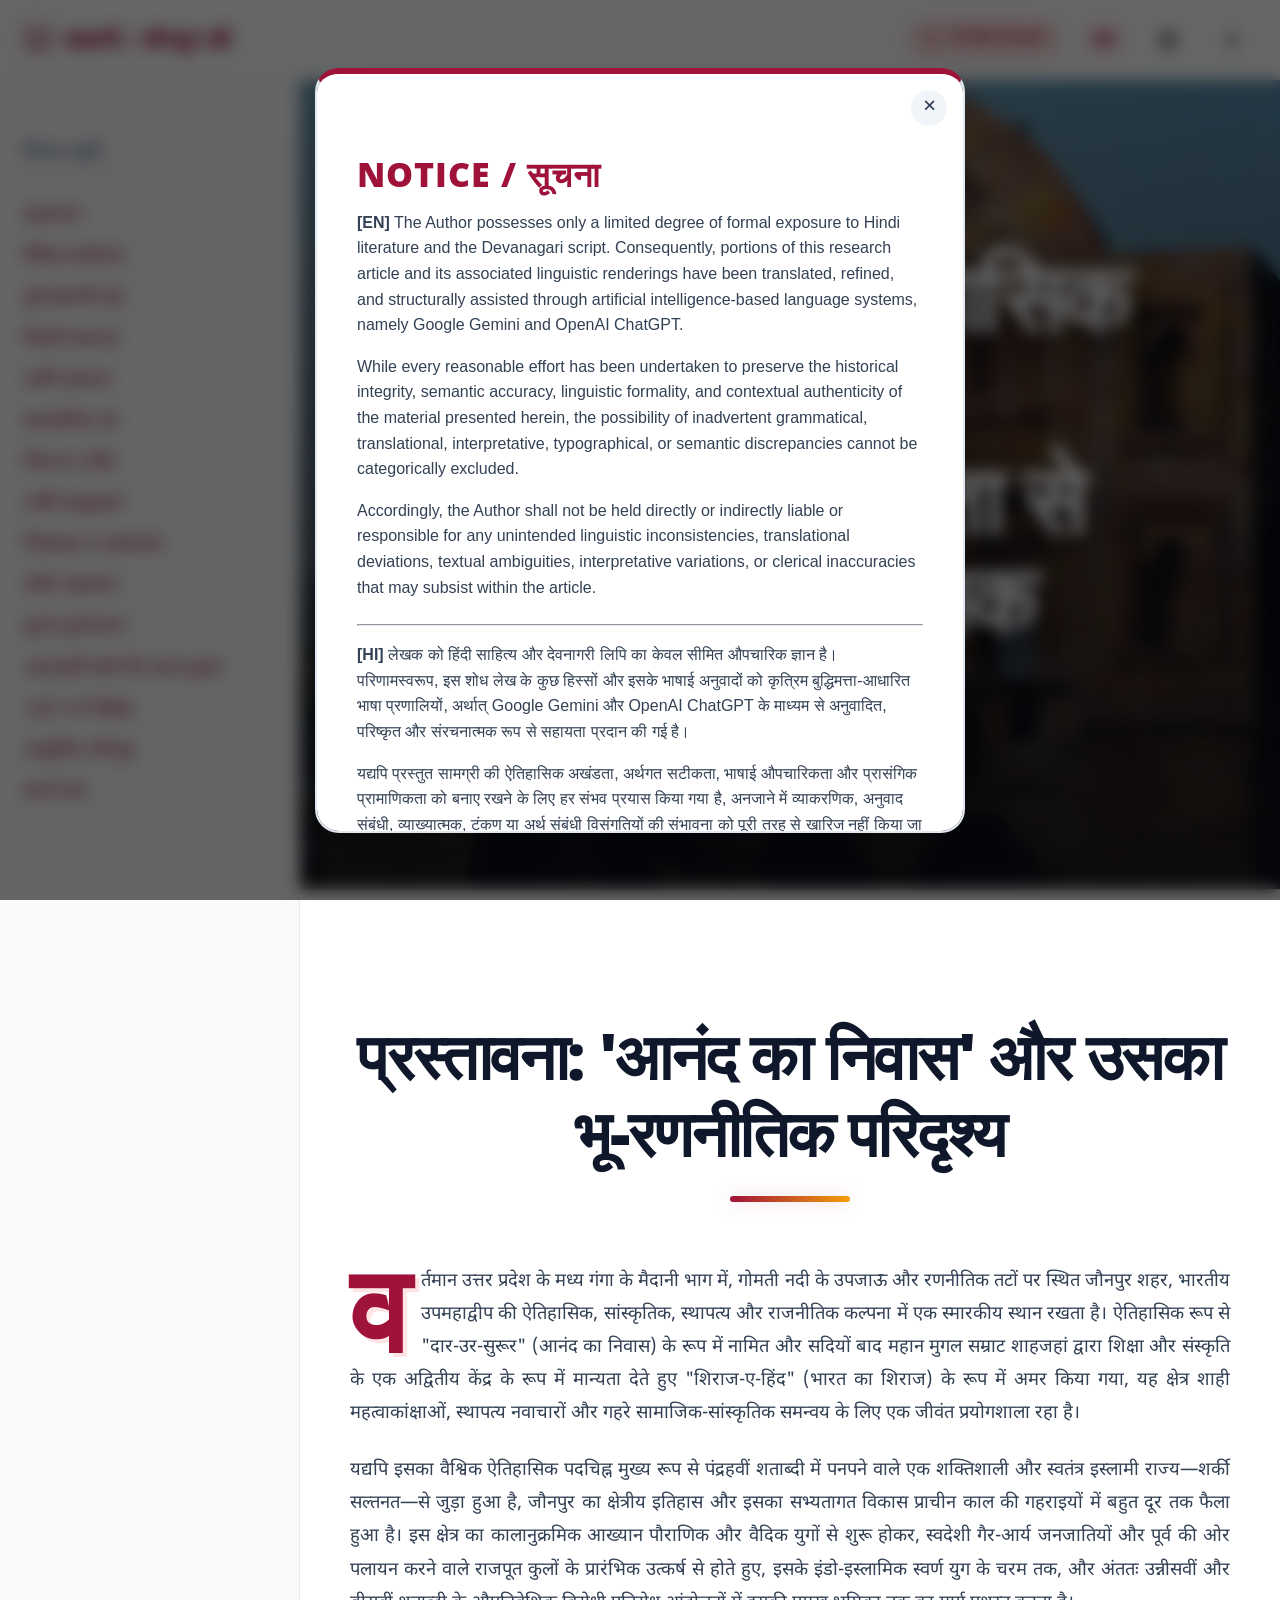
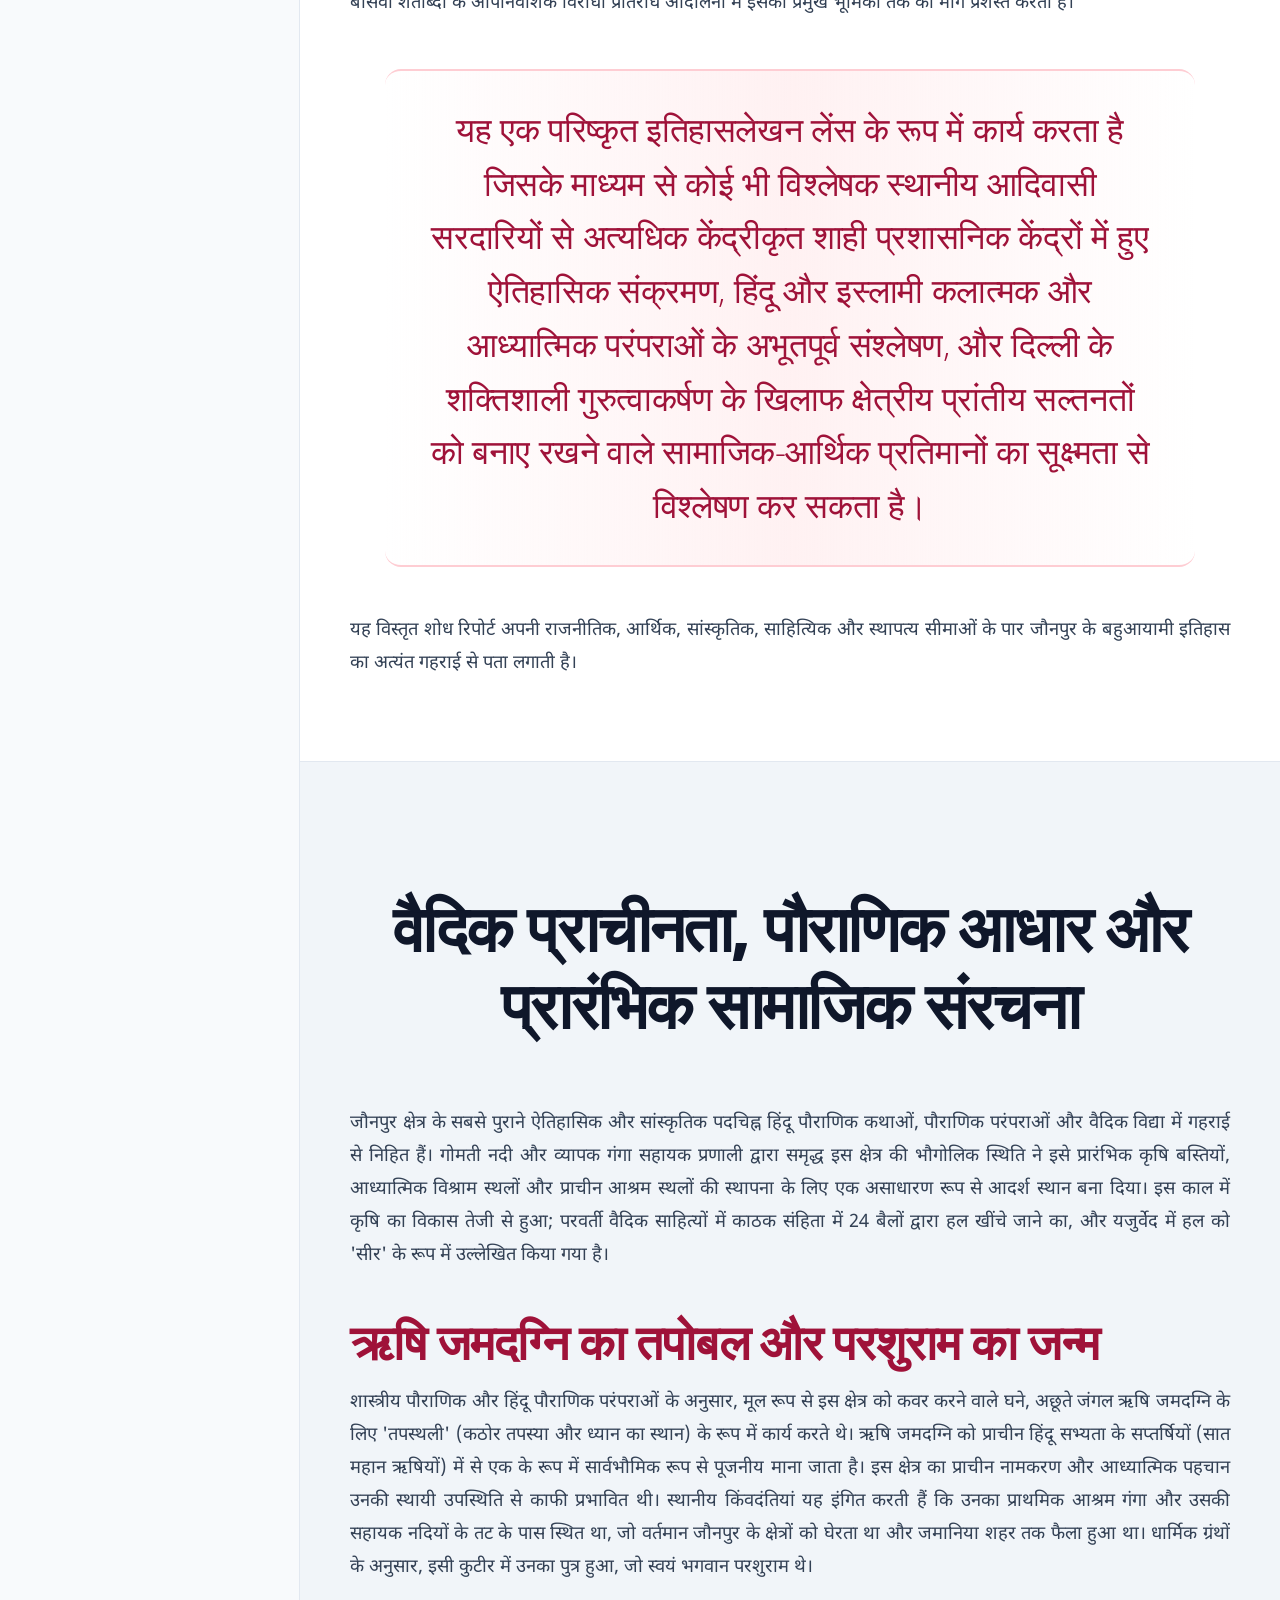
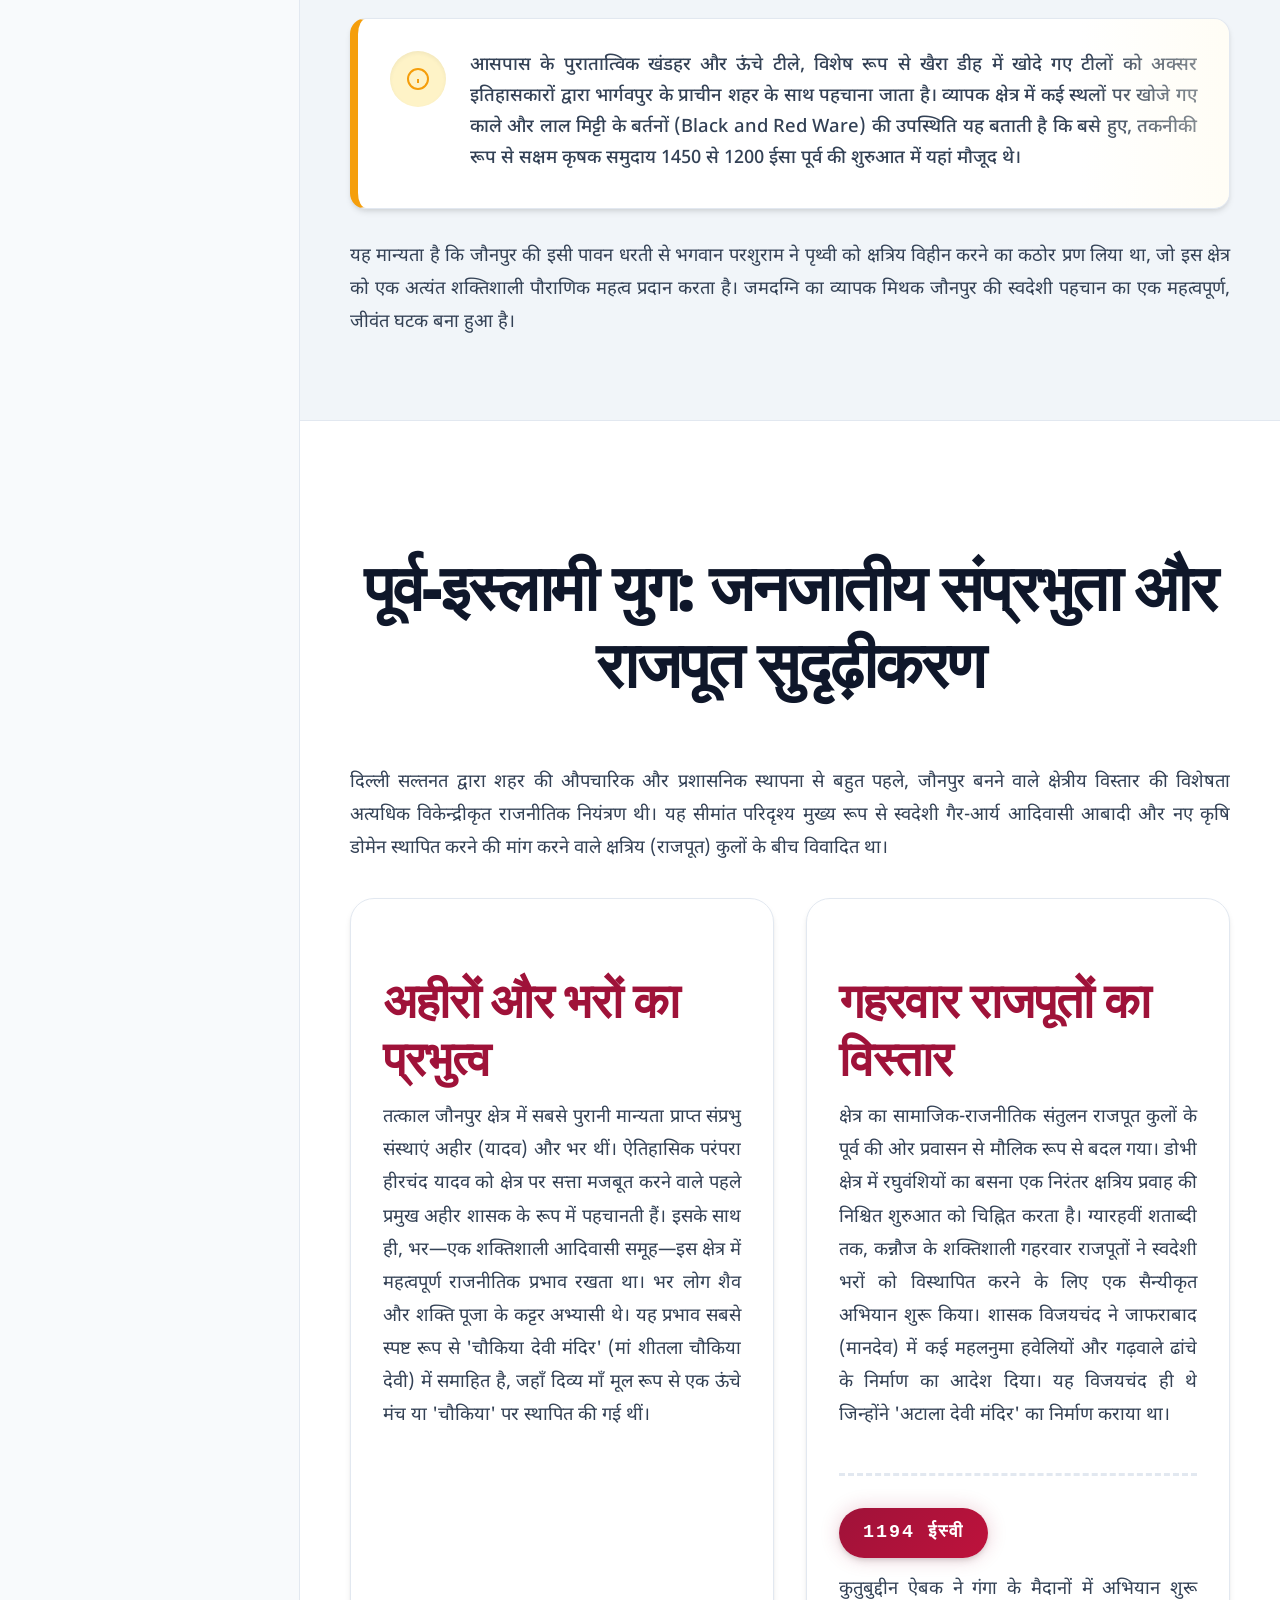
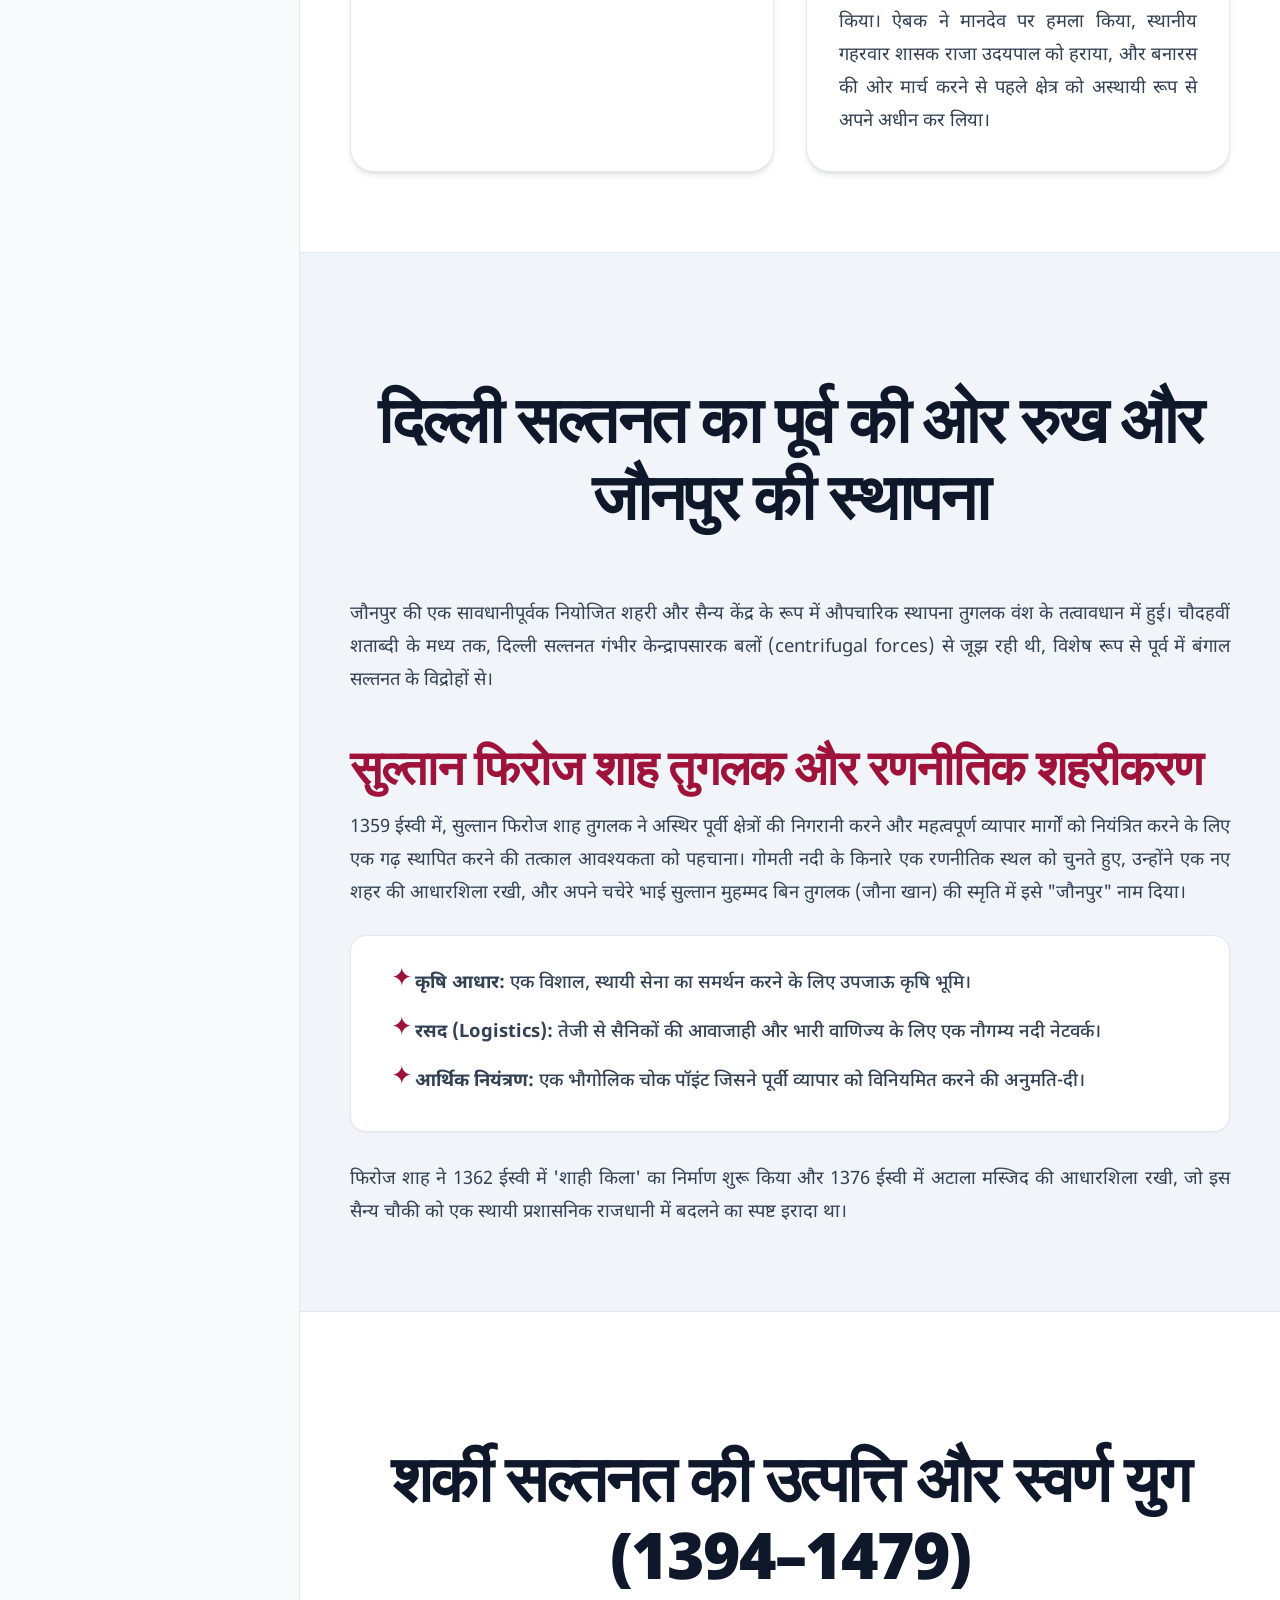
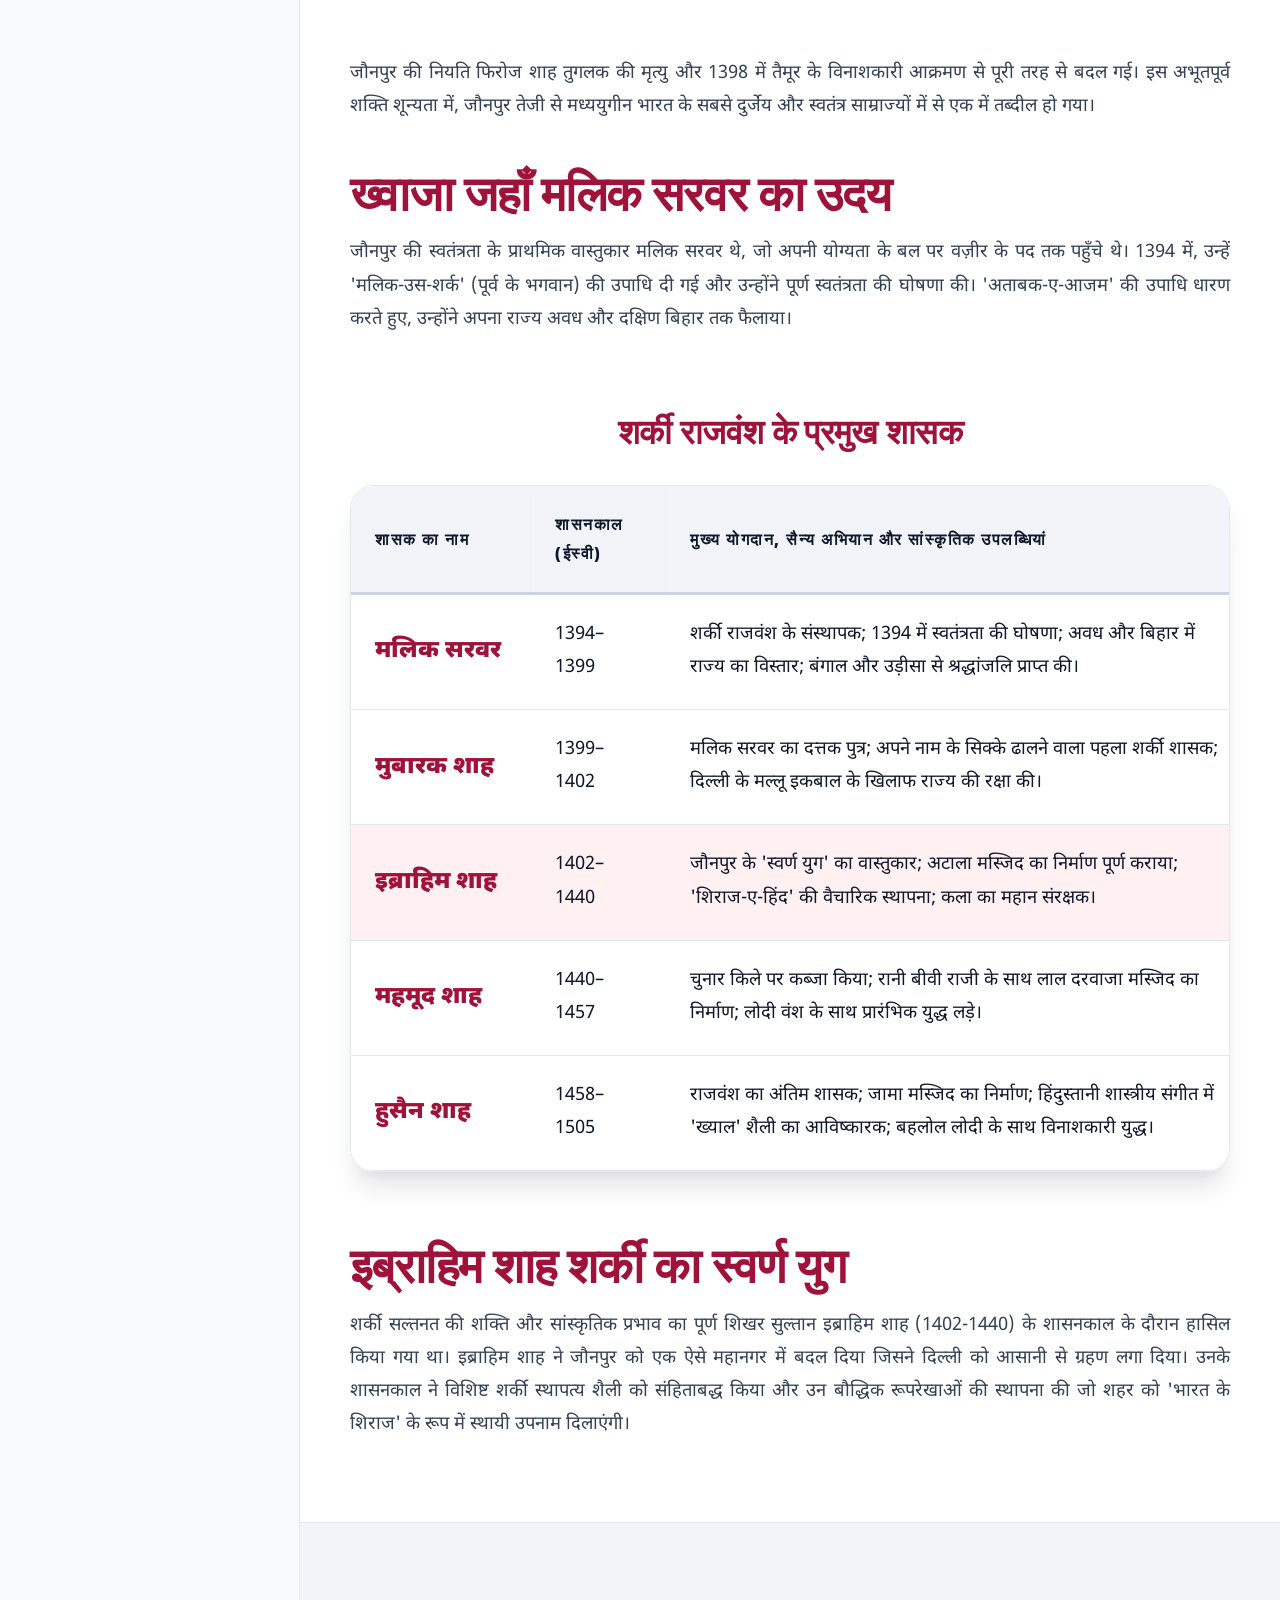
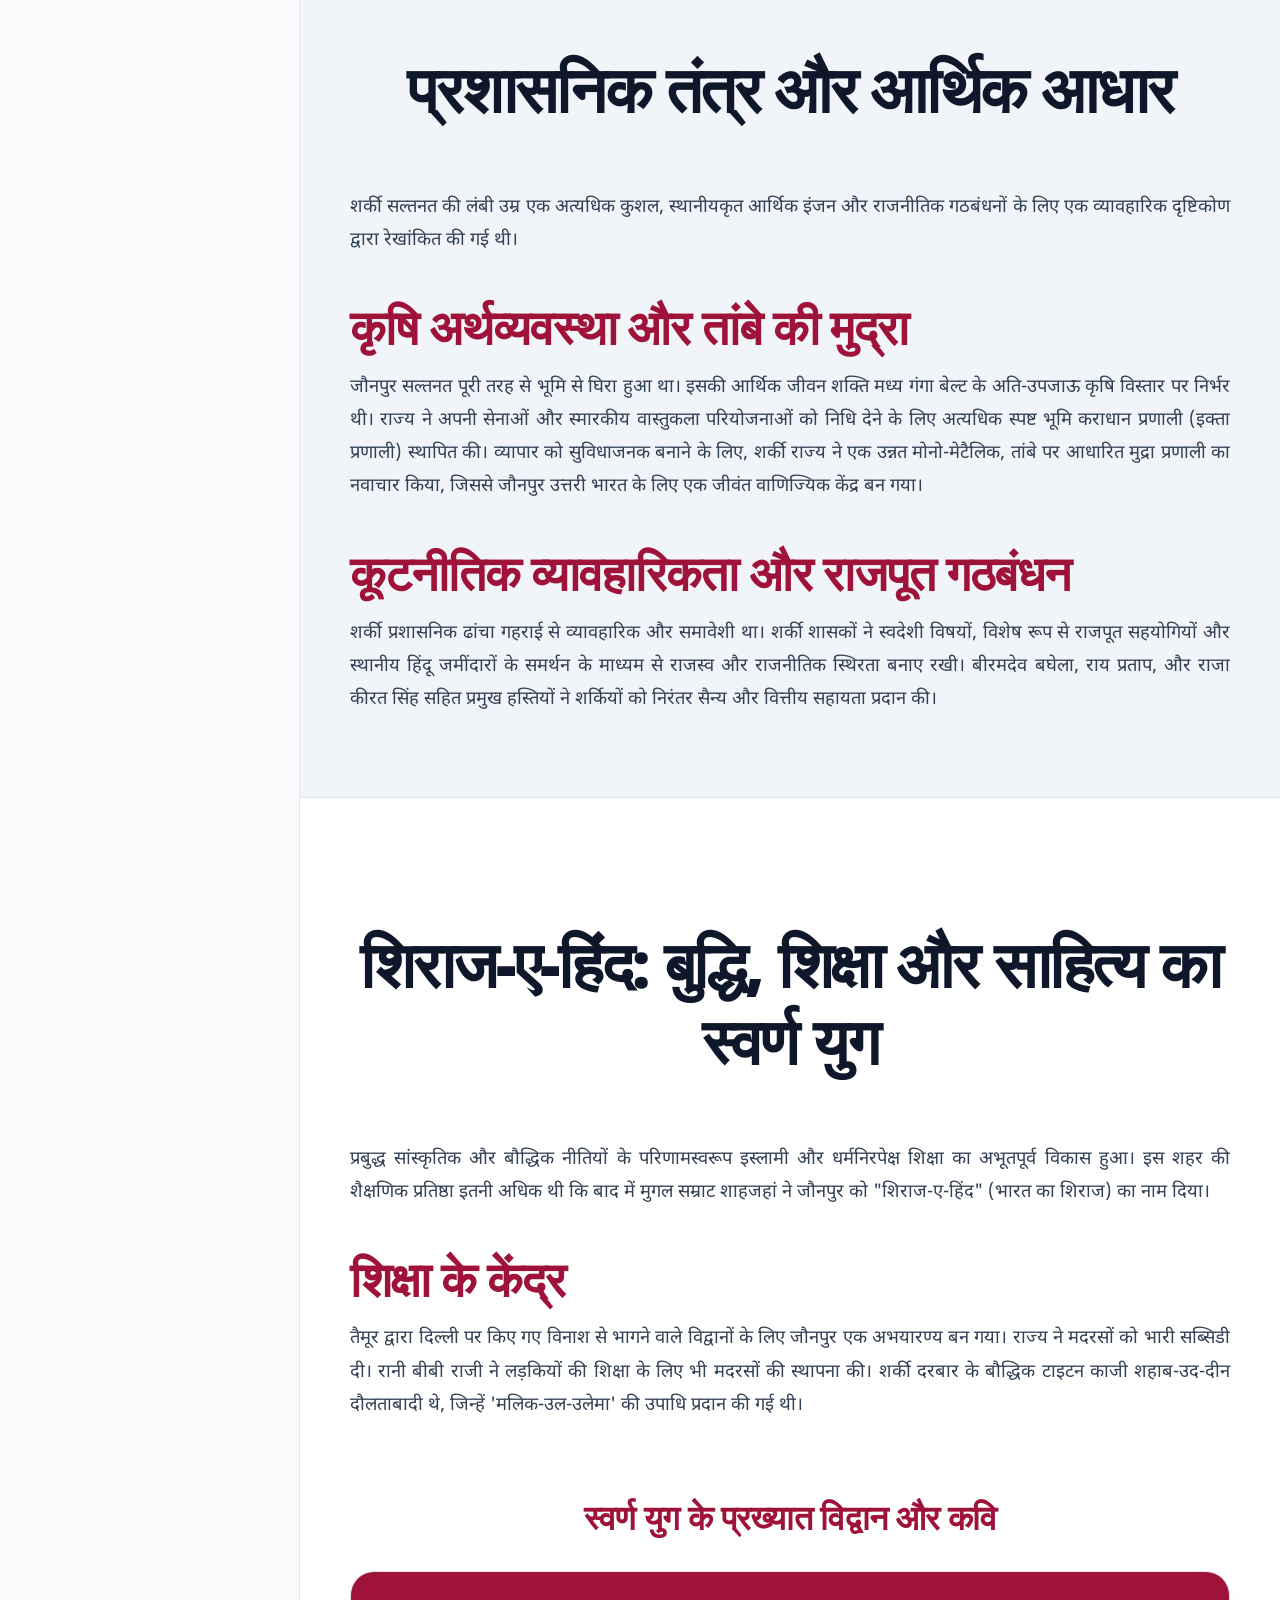
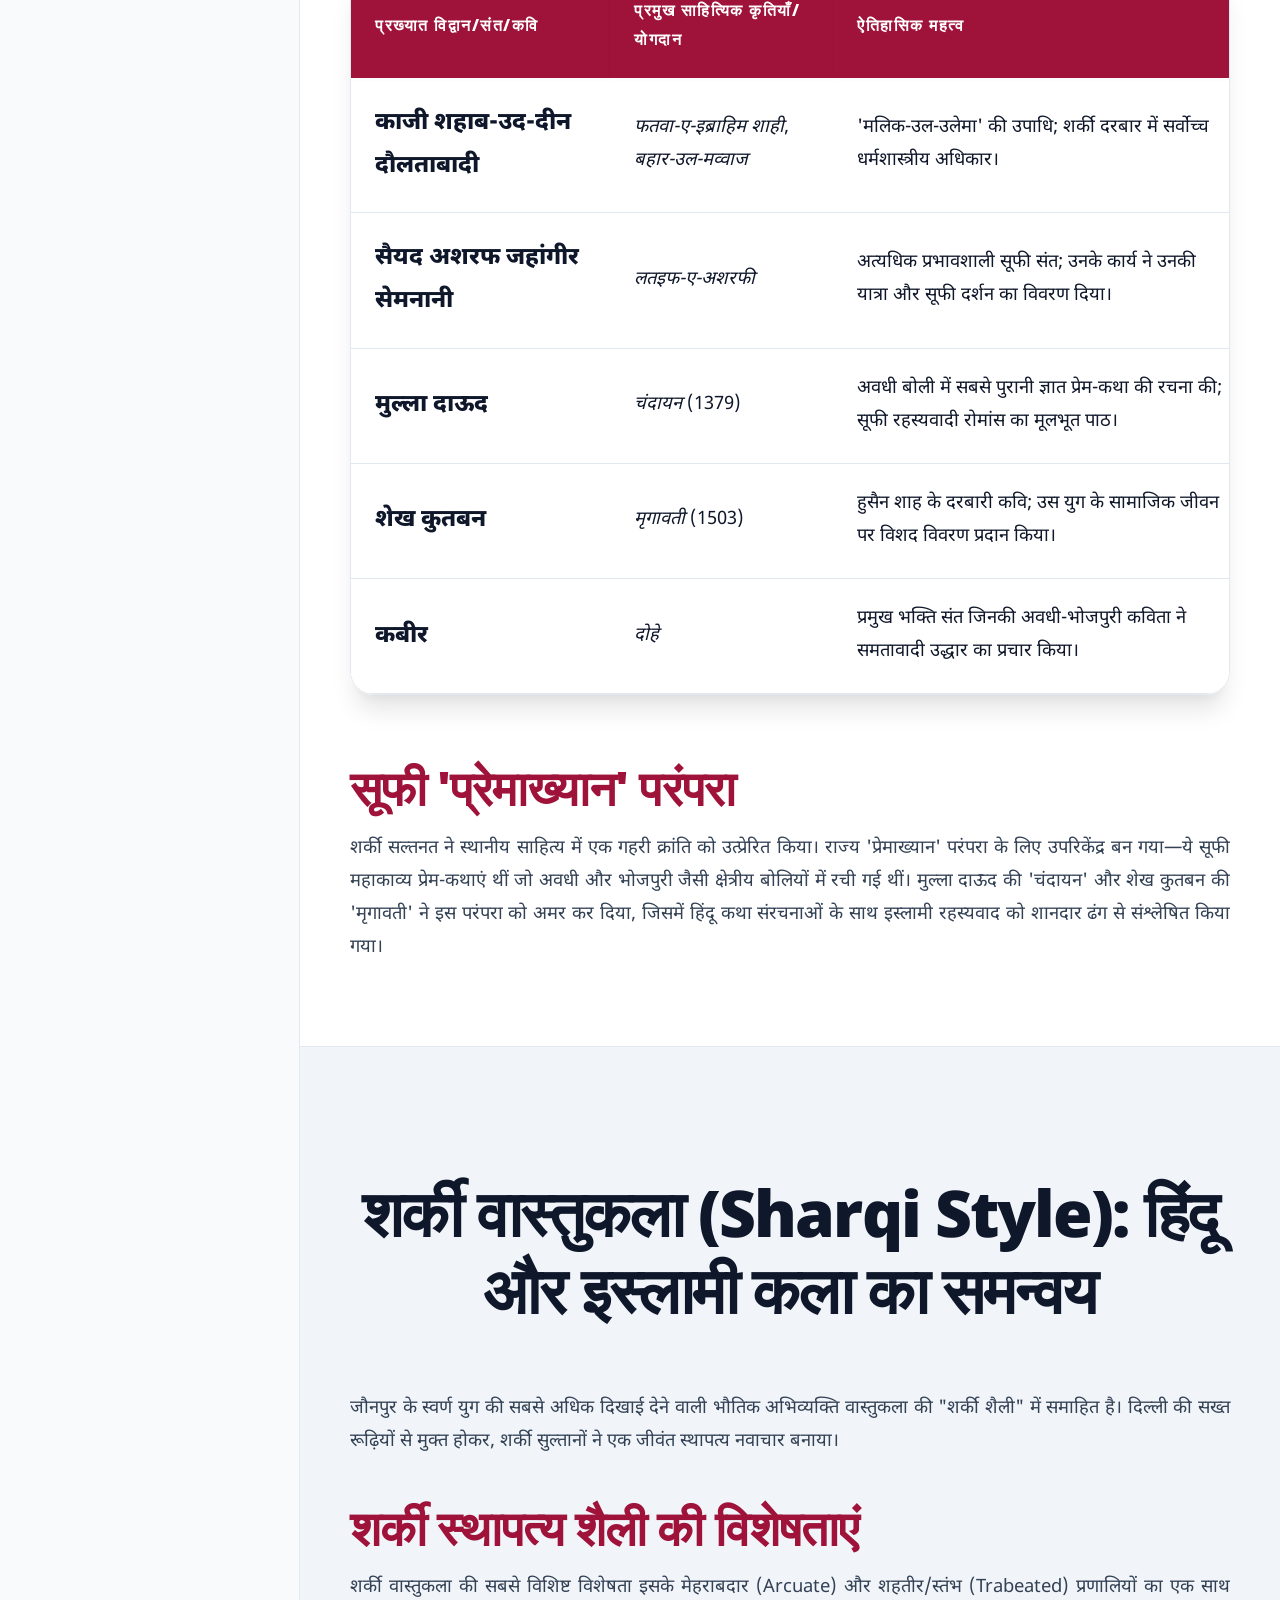
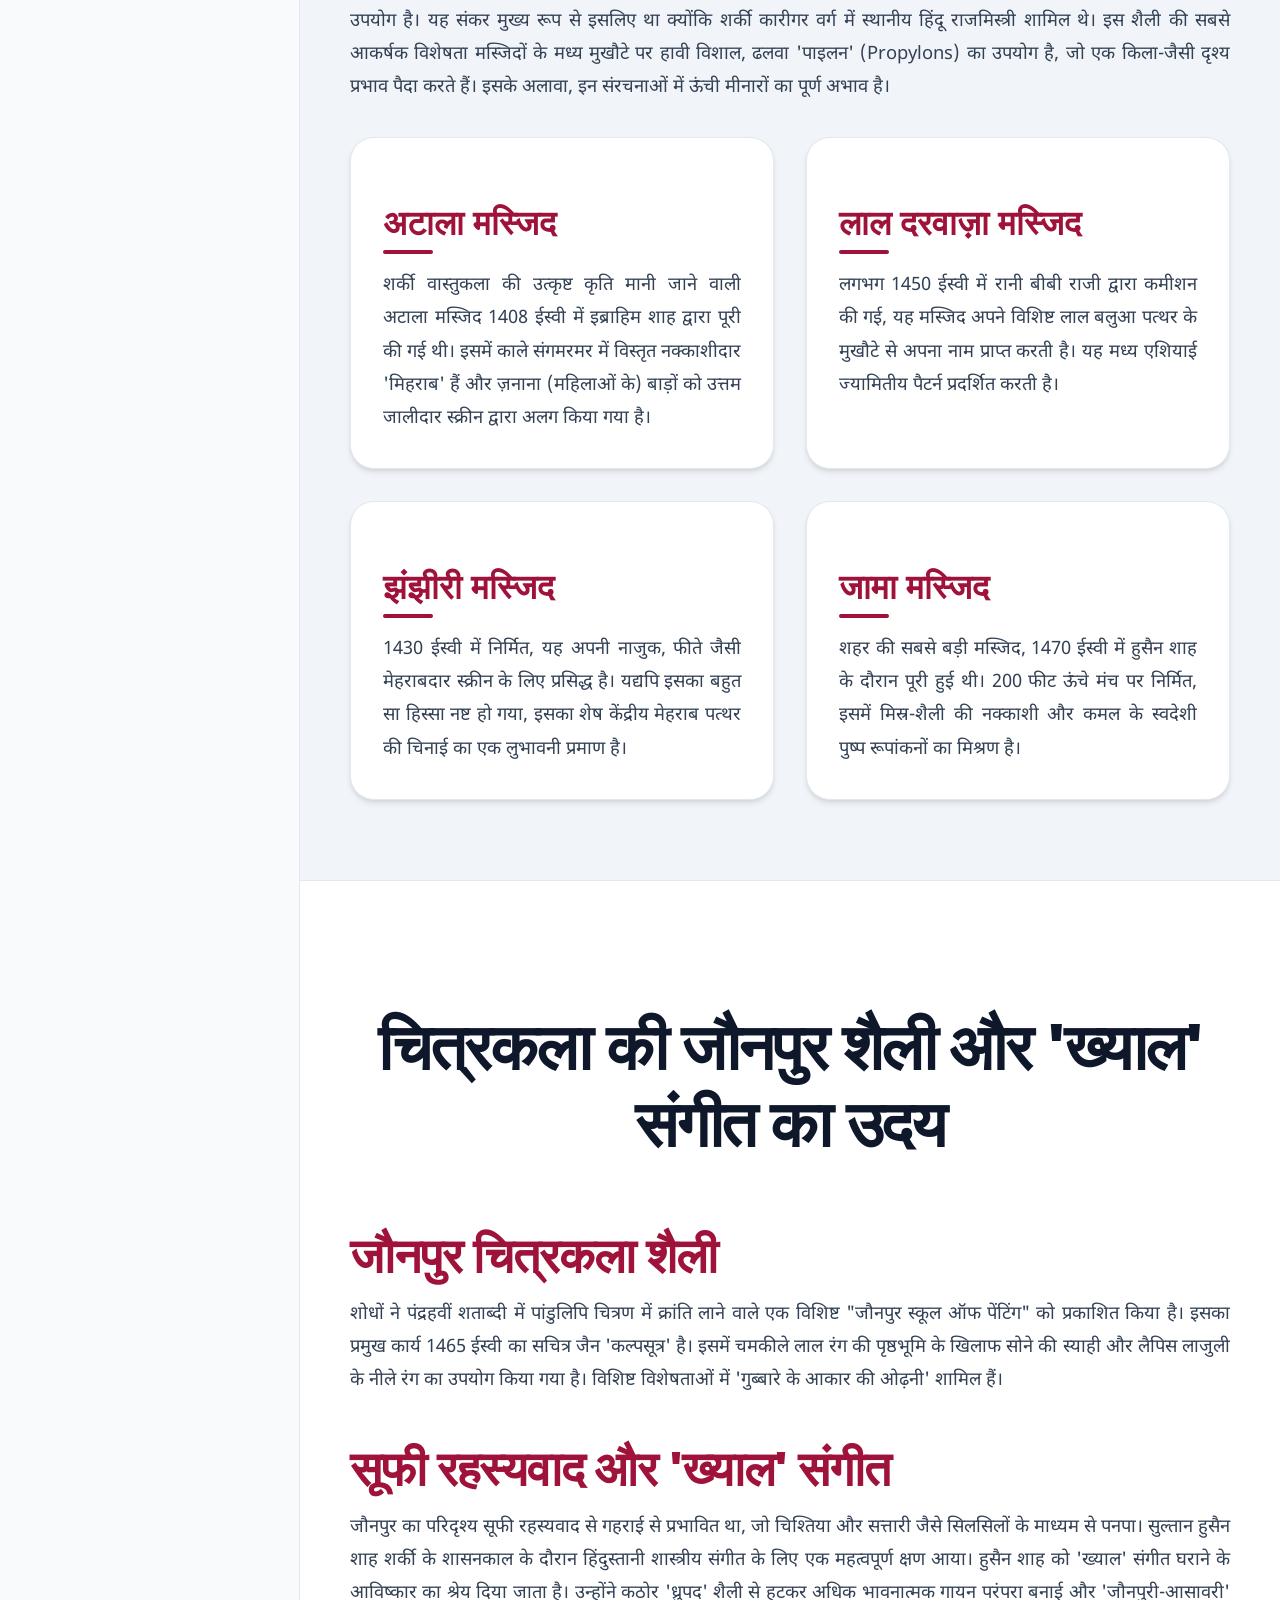
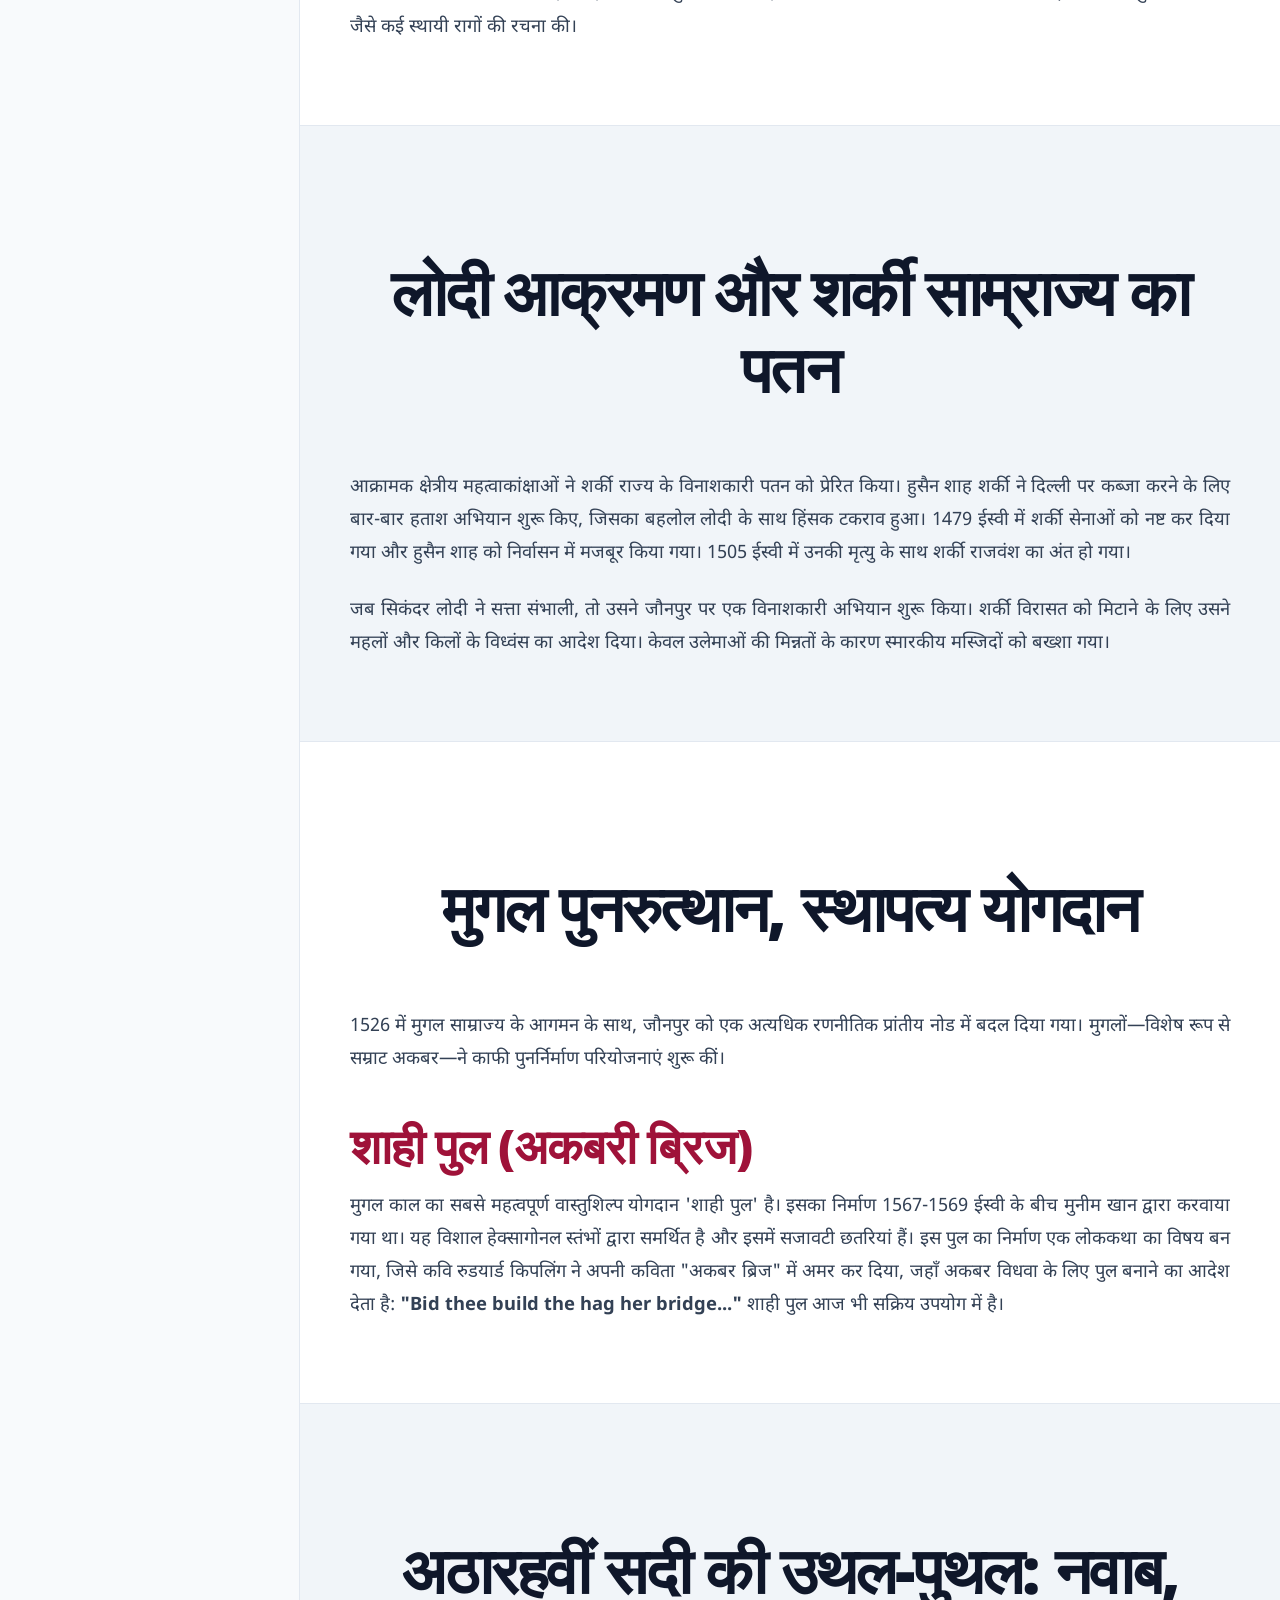
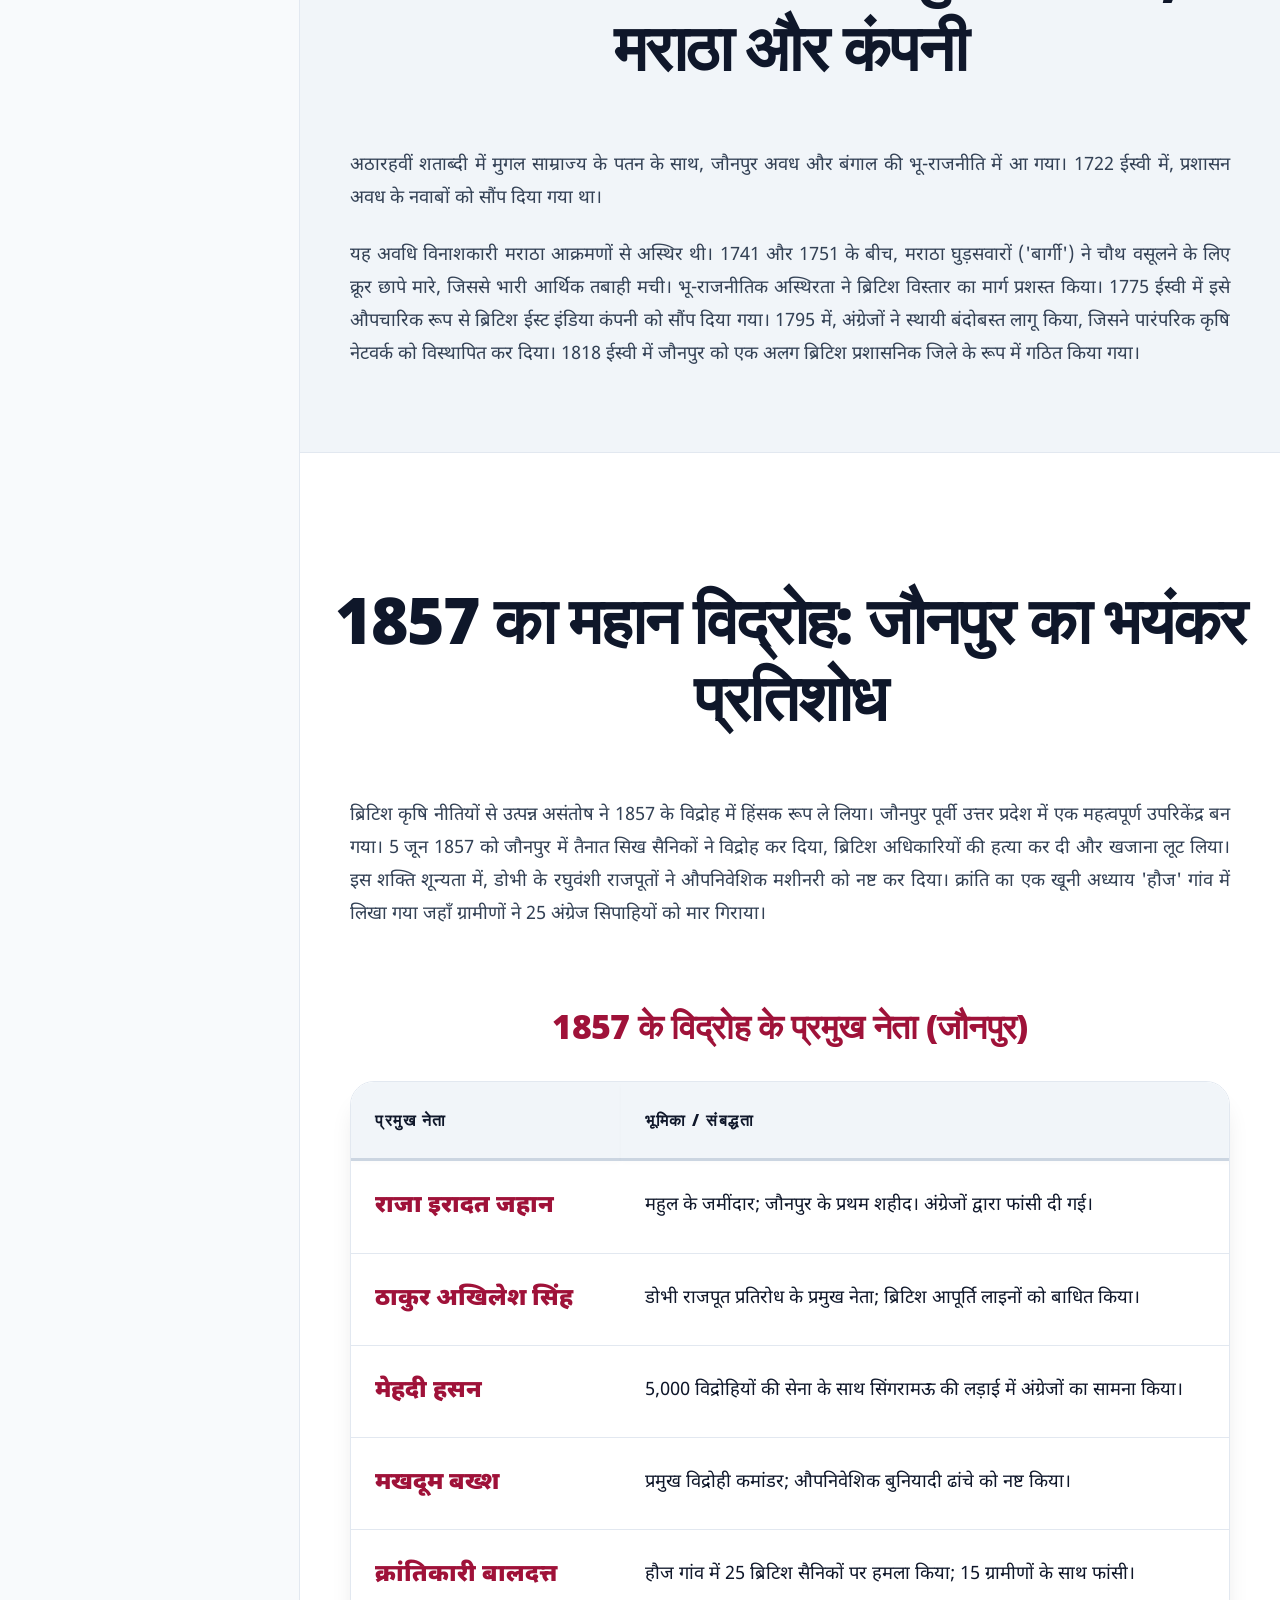
==== commit 1ab4133f: "Update index_hi.html" ====
--- a/index_hi.html
+++ b/index_hi.html
@@ -1,6 +1,15 @@
 <!DOCTYPE html>
 <html lang="hi" class="scroll-smooth" data-theme="light">
 <head>
+    <!-- Google tag (gtag.js) -->
+<script async src="https://www.googletagmanager.com/gtag/js?id=G-LY1RTS43N0"></script>
+<script>
+  window.dataLayer = window.dataLayer || [];
+  function gtag(){dataLayer.push(arguments);}
+  gtag('js', new Date());
+
+  gtag('config', 'G-LY1RTS43N0');
+</script>
     <meta charset="UTF-8">
     <meta name="viewport" content="width=device-width, initial-scale=1.0, maximum-scale=5.0">
     <meta name="description" content="जौनपुर का ऐतिहासिक और सांस्कृतिक विकास: वैदिक प्राचीनता से आधुनिकता और शिराज-ए-हिंद की विरासत तक एक विस्तृत विश्लेषणात्मक अध्ययन।">
@@ -224,7 +233,7 @@
                                     <li><strong>आर्थिक नियंत्रण:</strong> एक भौगोलिक चोक पॉइंट जिसने पूर्वी व्यापार को विनियमित करने की अनुमति-दी।</li>
                                 </ul>
 
-                                <p>फिरोज शाह ने 1362 ईस्वी में 'शाही किला' का निर्माण शुरू किया और 1376 ईस्वी में अटाला देवी मंदिर के स्थान पर अटाला मस्जिद की आधारशिला रखी, जो इस सैन्य चौकी को एक स्थायी प्रशासनिक राजधानी में बदलने का स्पष्ट इरादा था।</p>
+                                <p>फिरोज शाह ने 1362 ईस्वी में 'शाही किला' का निर्माण शुरू किया और 1376 ईस्वी में अटाला मस्जिद की आधारशिला रखी, जो इस सैन्य चौकी को एक स्थायी प्रशासनिक राजधानी में बदलने का स्पष्ट इरादा था।</p>
                             </div>
                         </div>
                     </section>
@@ -577,4 +586,4 @@
 
     <script src="script.js" defer></script>
 </body>
-</html>+</html>
